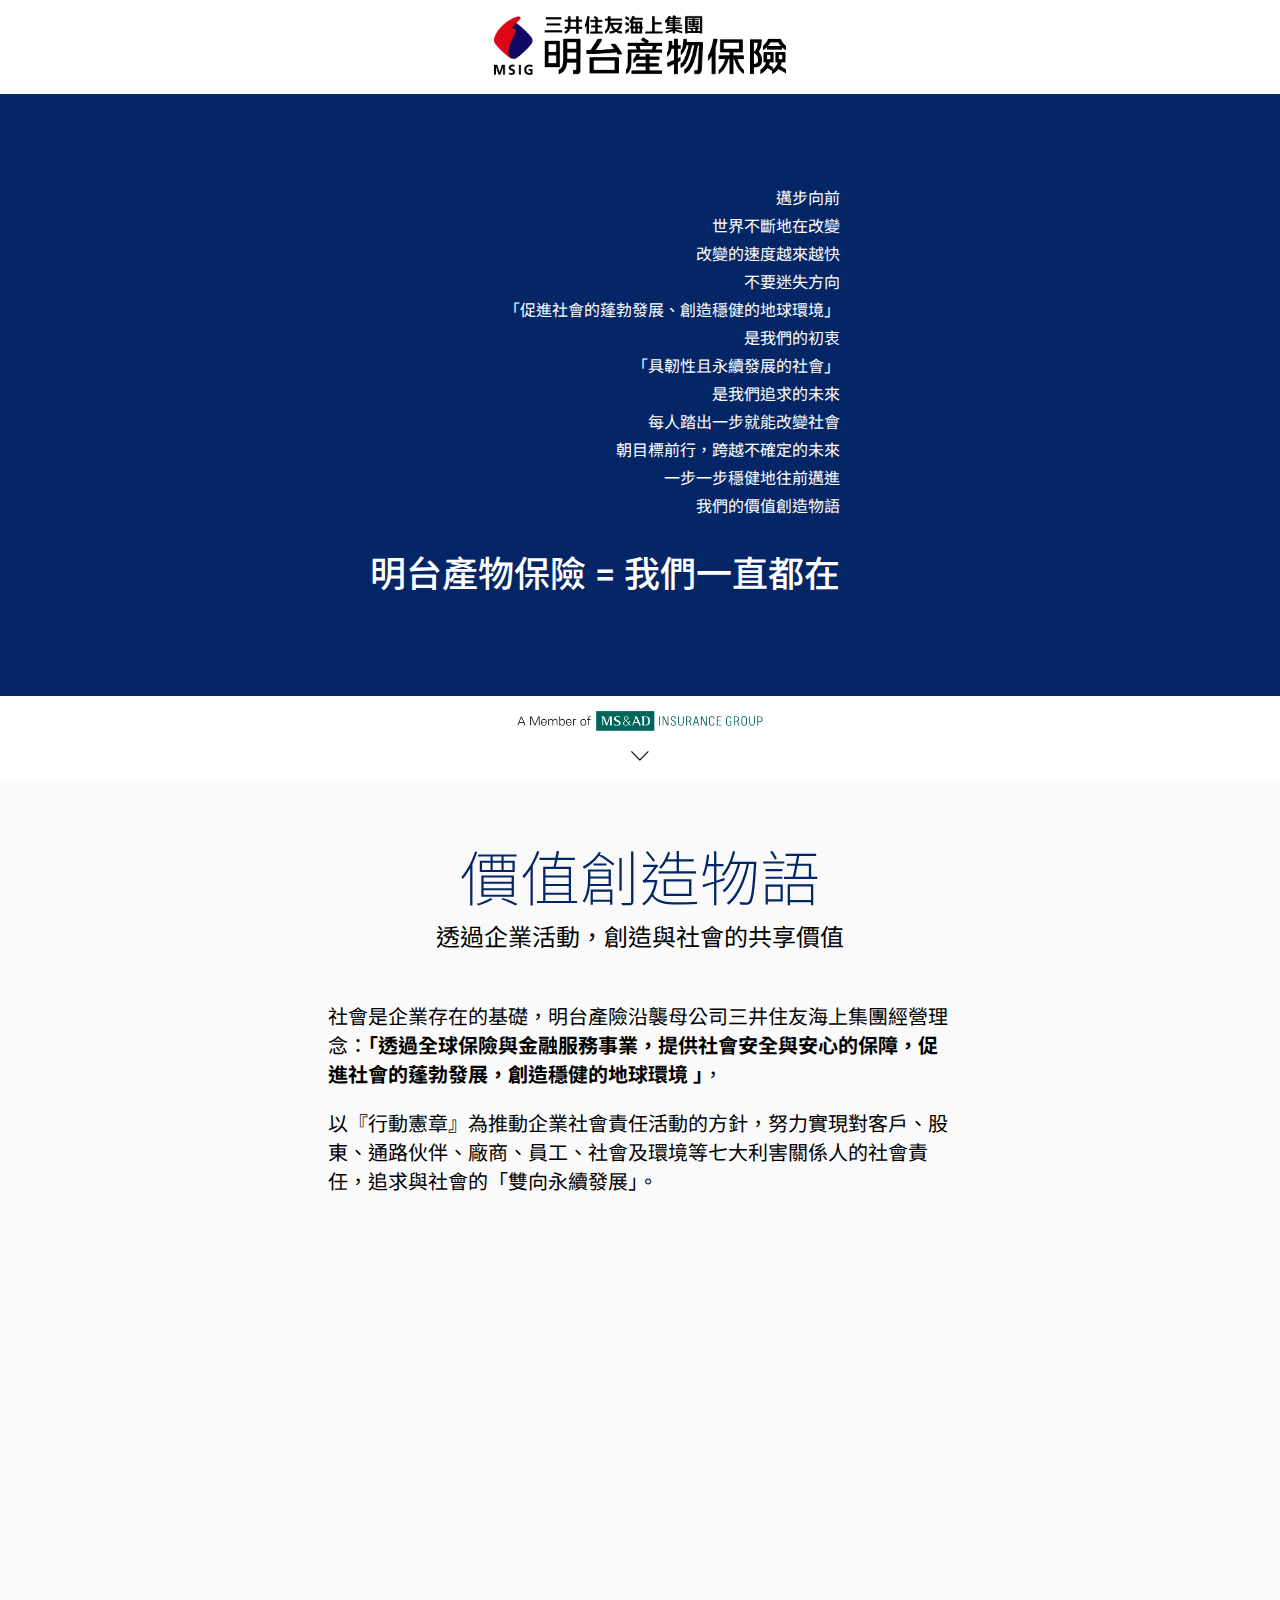
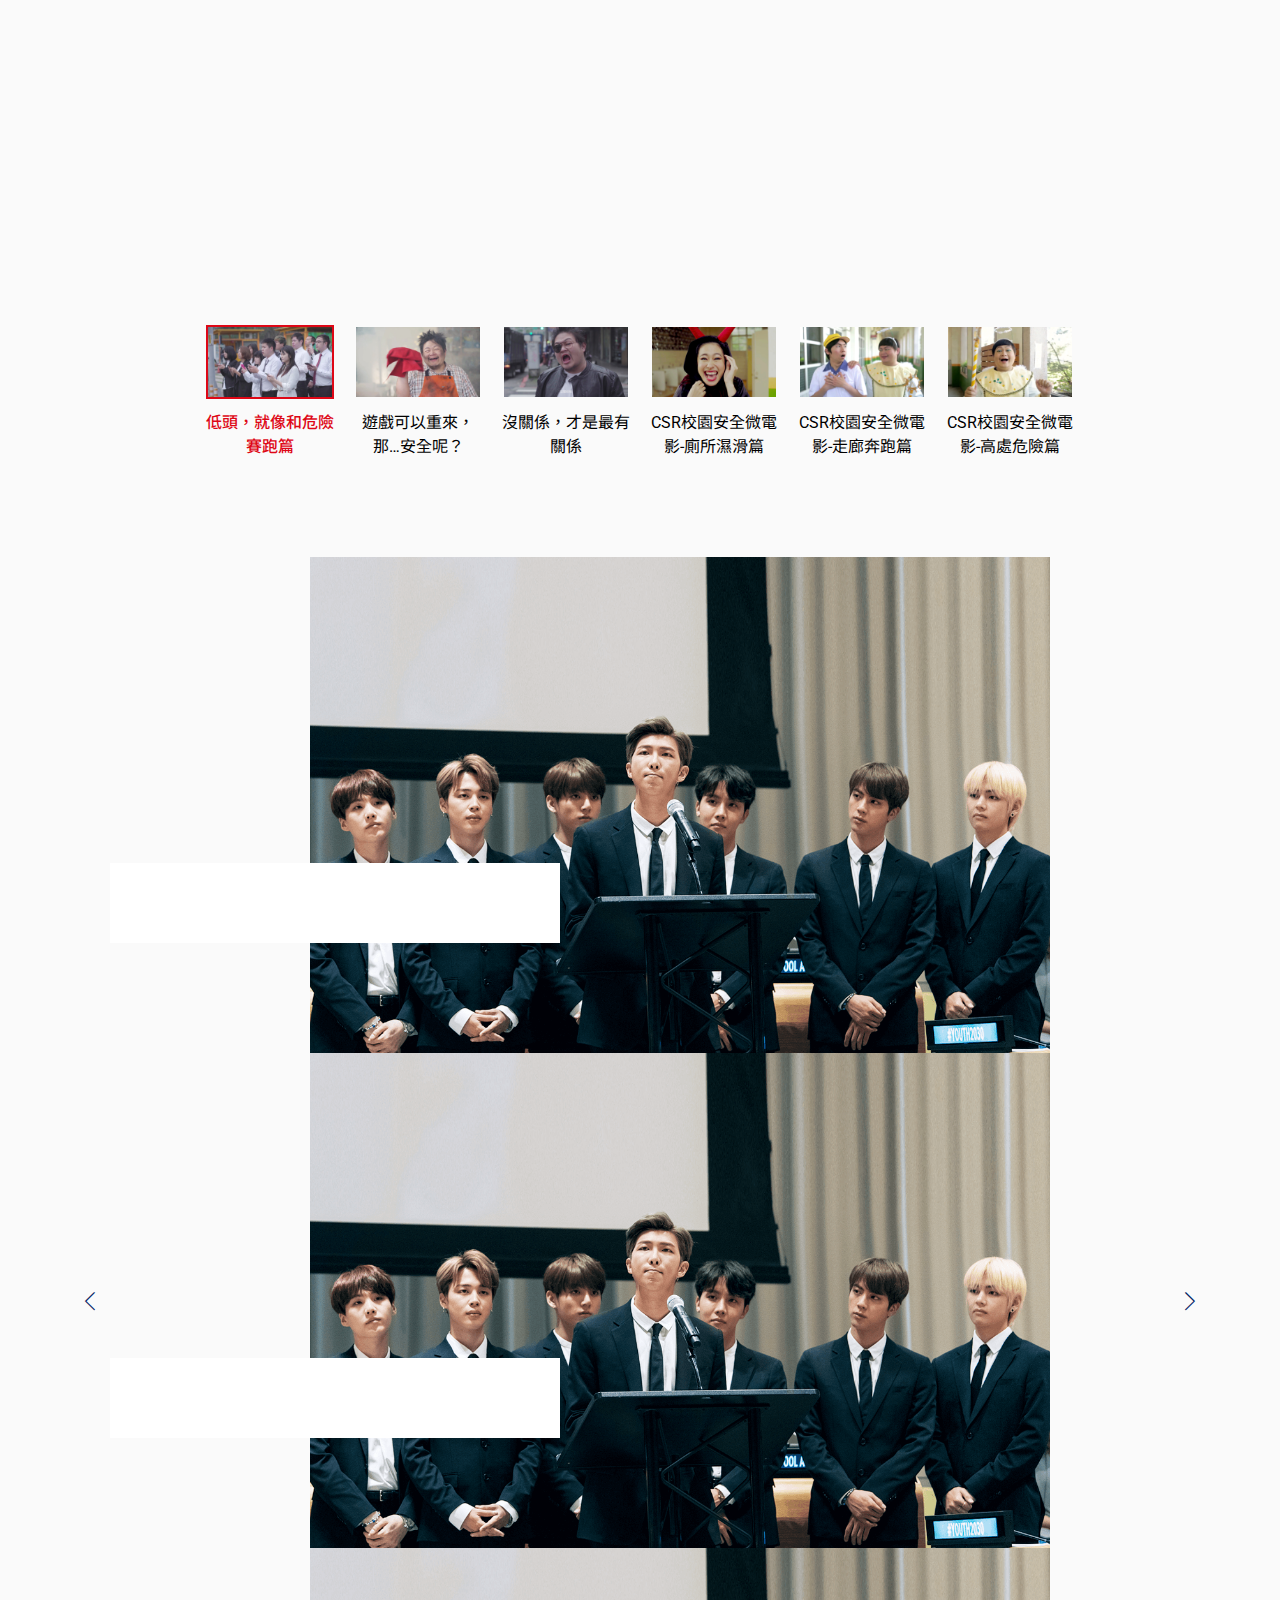
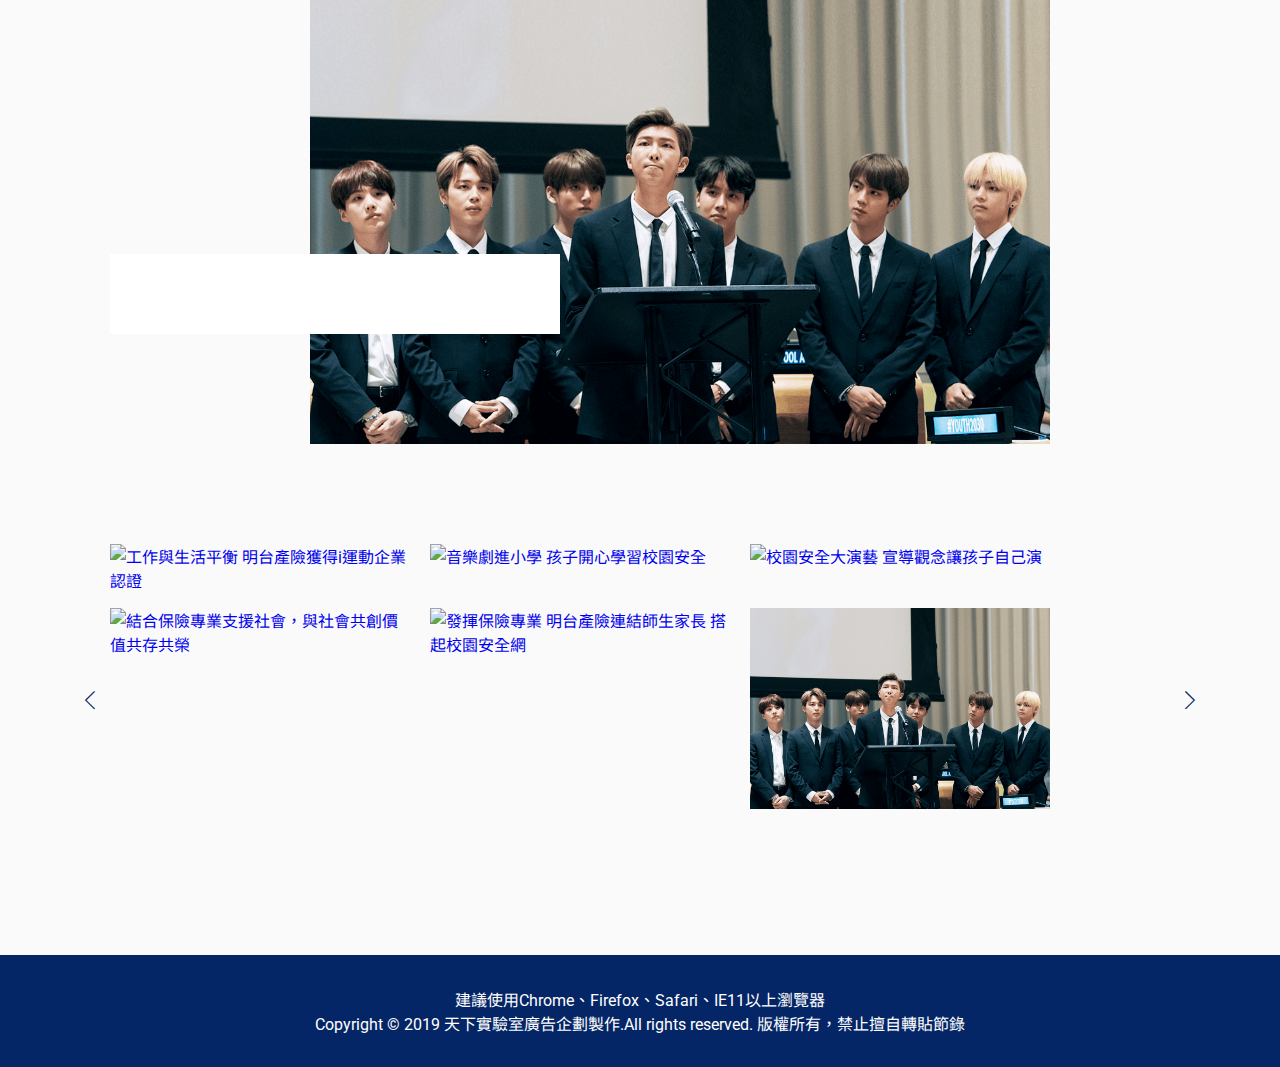
==== index.html @ 1e2a7a76 "new__website" ====
<!DOCTYPE html>
<html lang="zh-tw">
<head>
	<meta charset="UTF-8">
    <meta http-equiv="X-UA-Compatible" content="IE=edge">
	<meta name="viewport" content="width=device-width, minimum-scale=1.0, maximum-scale=1.0, user-scalable=no" />


	<title>明台產物保險=我們一直都在</title>
	<meta name="keywords" content="明台產險,永續發展,企業社會責任,CSR">
	<meta name="description" content="透過全球保險與金融服務事業，提供社會安全與安心的保障，促進社會的蓬勃發展，創造穩健的地球環境。">
	<link rel="shortcut icon" href="https://csr.cw.com.tw/assets/images/favicon.ico?id=4f532db8384ac31caa3d" type="image/x-icon" />
	<meta name="google-site-verification" content="syaeHx9C8BQwUlqMH94p4MRkYRkVekLSgdxxCxdyaok"/>
	<meta property="og:title" content="明台產物保險=我們一直都在">
	<meta property="og:type" content="website"/>
	<meta property="og:url" content="https://topic.cw.com.tw/csr_partners/msig/"/>
	<meta property="og:image" content="https://topic.cw.com.tw/csr_partners/msig/assets/images/fbimg.jpg" />
	<meta property="og:description" content="透過全球保險與金融服務事業，提供社會安全與安心的保障，促進社會的蓬勃發展，創造穩健的地球環境。">
	<meta property="og:image:width" content="1200">
	<meta property="og:image:height" content="628">
	<meta property="og:site_name" content="天下雜誌"/>
	<meta property="og:locale" content="zh_TW">
	<meta name="google-site-verification" content="syaeHx9C8BQwUlqMH94p4MRkYRkVekLSgdxxCxdyaok" />
	<meta name="apple-itunes-app" content="app-id=756182893"/>
    <!-- FB -->
    <meta property="fb:admins" content="597428623" />
    <meta property="fb:app_id" content="394823307282039">
    <meta property="fb:pages" content="127628276929">
    <meta property="fb:pages" content="170417986326226">
    <meta property="fb:pages" content="384310728422742">
    <meta property="fb:pages" content="145768528923435">
    <meta property="fb:pages" content="1651945698439380">
    <meta property="fb:pages" content="493525064166133">
    <meta property="fb:pages" content="167548813932">
    <meta property="fb:pages" content="1842731786010943">
    <meta property="fb:pages" content="1751961571765479">
    <meta name="alexaVerifyID" content="vYzPYY_Q0SVO5PTE4WIm1lW7f2g"/>
	<!-- <script src="https://www.youtube.com/player_api"></script> -->

    <!-- css -->
	<link rel="stylesheet" type="text/css" href="assets/css/animate.css">
	<link rel="stylesheet" type="text/css" href="assets/css/msig.css">
</head>

<body>
	<nav>
		<div class="container text-center">
			<img src="assets/img/msig_logo@3x.png" alt="">
		</div>
	</nav>
	<header>
		<div class="animation__block">
			<div class="container">
				<div class="header__left">
					<img src="assets/img/foot.png" alt="">
					<div class="ripple__group">
						<span class="ripple ripple--scale1"></span>
						<span class="ripple ripple--scale2"></span>
						<span class="ripple ripple--scale3"></span>
					</div>
				</div>
				<div class="header__right">
					<p>
						<span class="wow fadeIn" data-wow-duration="1s" data-wow-delay="0s">邁步向前</span>
						<span class="wow fadeIn" data-wow-duration="1s" data-wow-delay="0.75s">世界不斷地在改變</span>
						<span class="wow fadeIn" data-wow-duration="1s" data-wow-delay="1.5s">改變的速度越來越快</span>
						<span class="wow fadeIn" data-wow-duration="1s" data-wow-delay="2.25s">不要迷失方向</span>
						<span class="wow fadeIn" data-wow-duration="1s" data-wow-delay="3s">「促進社會的蓬勃發展、創造穩健的地球環境」</span>
						<span class="wow fadeIn" data-wow-duration="1s" data-wow-delay="3.75s">是我們的初衷</span>
						<span class="wow fadeIn" data-wow-duration="1s" data-wow-delay="4.5s">「具韌性且永續發展的社會」</span>
						<span class="wow fadeIn" data-wow-duration="1s" data-wow-delay="5.25s">是我們追求的未來</span>
						<span class="wow fadeIn" data-wow-duration="1s" data-wow-delay="6s">每人踏出一步就能改變社會</span>
						<span class="wow fadeIn" data-wow-duration="1s" data-wow-delay="6.75s">朝目標前行，跨越不確定的未來</span>
						<span class="wow fadeIn" data-wow-duration="1s" data-wow-delay="7.25s">一步一步穩健地往前邁進</span>
						<span class="wow fadeIn" data-wow-duration="1s" data-wow-delay="8s">我們的價值創造物語</span>
					</p>
					<h1 class="wow fadeIn" data-wow-duration="2s" data-wow-delay="8.5s">
						明台產物保險 = 我們一直都在
					</h1>
				</div>
			</div>
		</div>
		<div class="eng__block">
			<div class="container">
				<img src="assets/img/eng.png" alt="">
			</div>
			<div class="container">
				<i class="icon icon-down"></i>
			</div>
		</div>
	</header>
	<main>
		<section id="essay" class="container essay__group essay__group">
			<div class="essay__group__text">
				<div class="h2 text-center">價值創造物語</div>
				<div class="h3 text-center">透過企業活動，創造與社會的共享價值</div>
				<p>
					社會是企業存在的基礎，明台產險沿襲母公司三井住友海上集團經營理念：<strong>「透過全球保險與金融服務事業，提供社會安全與安心的保障，促進社會的蓬勃發展，創造穩健的地球環境 」</strong>，
				</p>
				<p>
					以『行動憲章』為推動企業社會責任活動的方針，努力實現對客戶、股東、通路伙伴、廠商、員工、社會及環境等七大利害關係人的社會責任，追求與社會的「雙向永續發展」。
				</p>
			</div>
		</section>
		<section id="video" class="container video__group">
			<div class="video__player">
				<div class="embed-video embed-video-16by9">
					<iframe id="ytplayer" src="https://www.youtube.com/embed/wwY4f00nFrY?rel=0&showinfo=0" frameborder="0" allow="accelerometer; autoplay; encrypted-media; gyroscope; picture-in-picture" allowfullscreen></iframe>
				</div>
			</div>
			<div class="video__tab__wrap">
				<ul class="video__tab list-reset">
					<li class="active" data-yt="wwY4f00nFrY">
						<img src="assets/img/wwY4f00nFrY.jpg" alt="">
						<div class="h4">低頭，就像和危險賽跑篇</div>
					</li>
					<li class="" data-yt="cUwItSNRLTg">
						<img src="assets/img/cUwItSNRLTg.jpg" alt="">
						<div class="h4">遊戲可以重來，那…安全呢？</div>
					</li>
					<li data-yt="C7rybnnJewQ">
						<img src="assets/img/C7rybnnJewQ.jpg" alt="">
						<div class="h4">沒關係，才是最有關係</div>
					</li>
					<li data-yt="JqRSv4F3XLE">
						<img src="assets/img/JqRSv4F3XLE.jpg" alt="">
						<div class="h4">CSR校園安全微電影-廁所濕滑篇</div>
					</li>
					<li data-yt="-HoZEKbekBc">
						<img src="assets/img/_HoZEKbekBc.jpg" alt="">
						<div class="h4">CSR校園安全微電影-走廊奔跑篇</div>
					</li>
					<li data-yt="BSq5IgEj9bE">
						<img src="assets/img/BSq5IgEj9bE.jpg" alt="">
						<div class="h4">CSR校園安全微電影-高處危險篇</div>
					</li>
				</ul>
			</div>
		</section>
		<section id="signature" class="container slideshow__group">
			<div class="slideshow slideshow--autoplay slideshow--1col">
				<div class="slider__navi slider__navi--prev">
					<a class="icon-btn icon-btn-center navi-btn">
						<i class="icon icon--white icon-left"></i>
					</a>
				</div>
				<div class="slider__navi slider__navi--next">
					<a class="icon-btn icon-btn-center navi-btn">
						<i class="icon icon--white icon-right"></i>
					</a>
				</div>
				<div class="slider">
					<div class="slider__wrap">
						<div class="slider__item slider__item--fullscreen">
							<a href="#!" target="_blank"><img class="slider__item__img" src="assets/img/main.png" alt=""></a>
							<div class="slider__item__body">
								<a href="#!" class="h3" target="_blank" data-title="【天下企業公民獎評審解析】別說不是製造業就不能做環保"></a>
								<p data-title="同業間的比較最直接。例如對手的減量目標年年挑戰自我，一路從2%、3%，4%，若你還維持年減1%或2%，或至今未定出減量目標，得分自然會有差異。"></p>
								<!-- 一二三四五六七八九〇一二三四五六七八九〇一二三四五六七八九〇一二三四五六七八九〇一二三四五六七八九〇一二三四五六七八九〇一二三四五六七八九〇一二三四五六七八九〇 -->
							</div>
						</div>
						<div class="slider__item slider__item--fullscreen">
							<a href="#!" target="_blank"><img class="slider__item__img" src="assets/img/main-2.png" alt=""></a>
							<div class="slider__item__body">
								<a href="#!" class="h3" target="_blank" data-title="工作與生活平衡 明台產險獲得i運動企業認證"></a>
								<p data-title="11月10日，晚秋清晨，天色還暗，明台產險總經理與一群愛好路跑的同事，從臺北驅車奔往桃園石門水庫參加MSIG台灣動感亞洲50越野路跑活動，前一個周末，他們才在臺中響應了岱宇臺中國際馬拉松。這兩場皆是稍具挑戰性的賽事，參加者中不乏初試啼聲者，雖然累喘吁吁，然完賽的那一刻，初試者無不興奮地喊著成功完成了一項自我挑戰！"></p>
							</div>
						</div>
						<div class="slider__item slider__item--fullscreen">
							<a href="#!" target="_blank"><img class="slider__item__img" src="assets/img/main-3.png" alt=""></a>
							<div class="slider__item__body">
								<a href="#!" class="h3" target="_blank" data-title="工作與生活平衡 明台產險獲得i運動企業認證"></a>
								<p data-title="11月10日，晚秋清晨，天色還暗，明台產險總經理與一群愛好路跑的同事，從臺北驅車奔往桃園石門水庫參加MSIG台灣動感亞洲50越野路跑活動，前一個周末，他們才在臺中響應了岱宇臺中國際馬拉松。這兩場皆是稍具挑戰性的賽事，參加者中不乏初試啼聲者，雖然累喘吁吁，然完賽的那一刻，初試者無不興奮地喊著成功完成了一項自我挑戰！"></p>
							</div>
						</div>
						<div class="slider__item slider__item--fullscreen">
							<a href="#!" target="_blank"><img class="slider__item__img" src="assets/img/main.png" alt=""></a>
							<div class="slider__item__body">
								<a href="#!" class="h3" target="_blank" data-title="【天下企業公民獎評審解析】別說不是製造業就不能做環保"></a>
								<p data-title="11月10日，晚秋清晨，天色還暗，明台產險總經理與一群愛好路跑的同事，從臺北驅車奔往桃園石門水庫參加MSIG台灣動感亞洲50越野路跑活動，前一個周末，他們才在臺中響應了岱宇臺中國際馬拉松。這兩場皆是稍具挑戰性的賽事，參加者中不乏初試啼聲者，雖然累喘吁吁，然完賽的那一刻，初試者無不興奮地喊著成功完成了一項自我挑戰！"></p>
							</div>
						</div>
						<div class="slider__item slider__item--fullscreen">
							<a href="#!" target="_blank"><img class="slider__item__img" src="assets/img/main-2.png" alt=""></a>
							<div class="slider__item__body">
								<a href="#!" class="h3" target="_blank" data-title="工作與生活平衡 明台產險獲得i運動企業認證"></a>
								<p data-title="11月10日，晚秋清晨，天色還暗，明台產險總經理與一群愛好路跑的同事，從臺北驅車奔往桃園石門水庫參加MSIG台灣動感亞洲50越野路跑活動，前一個周末，他們才在臺中響應了岱宇臺中國際馬拉松。這兩場皆是稍具挑戰性的賽事，參加者中不乏初試啼聲者，雖然累喘吁吁，然完賽的那一刻，初試者無不興奮地喊著成功完成了一項自我挑戰！"></p>
							</div>
						</div>
						<div class="slider__item slider__item--fullscreen">
							<a href="#!" target="_blank"><img class="slider__item__img" src="assets/img/main-3.png" alt=""></a>
							<div class="slider__item__body">
								<a href="#!" class="h3" target="_blank" data-title="工作與生活平衡 明台產險獲得i運動企業認證"></a>
								<p data-title="11月10日，晚秋清晨，天色還暗，明台產險總經理與一群愛好路跑的同事，從臺北驅車奔往桃園石門水庫參加MSIG台灣動感亞洲50越野路跑活動，前一個周末，他們才在臺中響應了岱宇臺中國際馬拉松。這兩場皆是稍具挑戰性的賽事，參加者中不乏初試啼聲者，雖然累喘吁吁，然完賽的那一刻，初試者無不興奮地喊著成功完成了一項自我挑戰！"></p>
							</div>
						</div>
						<div class="slider__item slider__item--fullscreen">
							<a href="#!" target="_blank"><img class="slider__item__img" src="assets/img/main.png" alt=""></a>
							<div class="slider__item__body">
								<a href="#!" class="h3" target="_blank" data-title="【天下企業公民獎評審解析】別說不是製造業就不能做環保"></a>
								<p data-title="11月10日，晚秋清晨，天色還暗，明台產險總經理與一群愛好路跑的同事，從臺北驅車奔往桃園石門水庫參加MSIG台灣動感亞洲50越野路跑活動，前一個周末，他們才在臺中響應了岱宇臺中國際馬拉松。這兩場皆是稍具挑戰性的賽事，參加者中不乏初試啼聲者，雖然累喘吁吁，然完賽的那一刻，初試者無不興奮地喊著成功完成了一項自我挑戰！"></p>
							</div>
						</div>
						<div class="slider__item slider__item--fullscreen">
							<a href="#!" target="_blank"><img class="slider__item__img" src="assets/img/main-2.png" alt=""></a>
							<div class="slider__item__body">
								<a href="#!" class="h3" target="_blank" data-title="工作與生活平衡 明台產險獲得i運動企業認證"></a>
								<p data-title="11月10日，晚秋清晨，天色還暗，明台產險總經理與一群愛好路跑的同事，從臺北驅車奔往桃園石門水庫參加MSIG台灣動感亞洲50越野路跑活動，前一個周末，他們才在臺中響應了岱宇臺中國際馬拉松。這兩場皆是稍具挑戰性的賽事，參加者中不乏初試啼聲者，雖然累喘吁吁，然完賽的那一刻，初試者無不興奮地喊著成功完成了一項自我挑戰！"></p>
							</div>
						</div>
					</div>
				</div>
				<ul class="slider__dot slider__dot--v1 list-reset"></ul>
			</div>
		</section>
		<section id="article" class="container slideshow__group">
			<div class="slideshow slideshow--3col slideshow--desktop">
				<div class="slider__navi slider__navi--prev">
					<a class="icon-btn icon-btn-center navi-btn">
						<i class="icon icon--white icon-left"></i>
					</a>
				</div>
				<div class="slider__navi slider__navi--next">
					<a class="icon-btn icon-btn-center navi-btn">
						<i class="icon icon--white icon-right"></i>
					</a>
				</div>
				<div class="slider">
					<div class="slider__wrap">
						<div class="slider__item slider__item--slice">
							<div>
								<a href="https://csr.cw.com.tw/article/40730" target="_blank"><img class="slider__item__img" src="https://storage.googleapis.com/csr-cms-cwg-tw/article/201812/article-5c2431c486c0e.jpg" alt="工作與生活平衡 明台產險獲得i運動企業認證"></a>
								<div class="slider__item__body">
									<a href="https://csr.cw.com.tw/article/40730" class="h3" target="_blank" data-title="工作與生活平衡 明台產險獲得i運動企業認證"></a>
									<p data-title="明台產險總經理與一群愛好路跑的同事，從臺北驅車奔往桃園石門水庫參加MSIG台灣動感亞洲50越野路跑活動，前一個周末，他們才在臺中響應了岱宇臺中國際馬拉松"></p>
								</div>
							</div>
							<div>
								<a href="https://csr.cw.com.tw/article/40671" target="_blank"><img class="slider__item__img" src="https://storage.googleapis.com/dev-csr-cms-cwg-tw/article/201811/article-5bf2759b287c7.jpg" alt="音樂劇進小學 孩子開心學習校園安全"></a>
								<div class="slider__item__body">
									<a href="https://csr.cw.com.tw/article/40671" class="h3" target="_blank" data-title="音樂劇進小學 孩子開心學習校園安全"></a>
									<p data-title="時序進入秋季，國小校園的孩子依舊跑跳玩耍，意外不時發生！一群國小學生有機會觀賞校園安全音樂劇「外星寶寶歷險記」與「惡魔搗蛋日記」，懂得"></p>
								</div>
							</div>
							<div>
								<a href="https://csr.cw.com.tw/article/40564" target="_blank"><img class="slider__item__img" src="https://storage.googleapis.com/dev-cw-com-tw/article/201809/article-5ba364f560ff4.jpg" alt="校園安全大演藝 宣導觀念讓孩子自己演"></a>
								<div class="slider__item__body">
									<a href="https://csr.cw.com.tw/article/40564" class="h3" target="_blank" data-title="校園安全大演藝 宣導觀念讓孩子自己演"></a>
									<p data-title="襖熱的夏日午後，一群一到六年級的小朋友正在台上隨著輕快激昂的旋律唱跳演出，稚嫩而認真的歌聲一如門外的午後雷陣雨，清爽地洗去空氣裡的炙熱"></p>
								</div>
							</div>
						</div>
						<div class="slider__item slider__item--slice">
							<div>
								<a href="https://csr.cw.com.tw/article/40563" target="_blank"><img class="slider__item__img" src="https://storage.googleapis.com/dev-cw-com-tw/article/201809/article-5ba4936e0e020.jpg" alt="結合保險專業支援社會，與社會共創價值共存共榮"></a>
								<div class="slider__item__body">
									<a href="https://csr.cw.com.tw/article/40563" class="h3" target="_blank" data-title="結合保險專業支援社會，與社會共創價值共存共榮"></a>
									<p data-title="明台產險承襲母公司日本三井住友海上集團振興體育為社會帶來活力的理念，關注且支援體育活動，亦致力運用保險專業，為體育運動人員提供安全保障。"></p>
								</div>
							</div>
							<div>
								<a href="https://csr.cw.com.tw/article/40428" target="_blank"><img class="slider__item__img" src="https://storage.googleapis.com/dev-cw-com-tw/article/201806/article-5b23636ca1174.jpg" alt="發揮保險專業 明台產險連結師生家長 搭起校園安全網"></a>
								<div class="slider__item__body">
									<a href="https://csr.cw.com.tw/article/40428" class="h3" target="_blank" data-title="發揮保險專業 明台產險連結師生家長 搭起校園安全網"></a>
									<p data-title="學校是孩子們學習‧玩耍‧成長的地方，但是，校園其實隱藏危機，沒有想像中安全。為了在孩子的心中建立安全意識，讓他們知曉如何保護自己與同學，三井住友海上集團明台產物保險推出一系列校園安全宣導活動(音樂劇、桌遊、夏令營等)，在全國國小校園持續發酵，讓孩子在輕鬆歡樂的情境下，真正了解校園安全的小撇步！"></p>
								</div>
							</div>
							<div>
								<a href="https://csr.cw.com.tw/article/40628" target="_blank"><img class="slider__item__img" src="assets/img/main.png" alt="掌握需求 以專業追求與社會共好"></a>
								<div class="slider__item__body">
									<a href="https://csr.cw.com.tw/article/40628" class="h3" target="_blank" data-title="掌握需求 以專業追求與社會共好"></a>
									<p data-title="三井住友海上集團明台產物保險關切並掌握社會需求，積極運用保險本業為社會提供安心保障。「家禽禽流感保險」即是其中一例，於行政院農業委員會所舉辦第12屆農金獎獲得「農業保險卓越貢獻獎」表揚。"></p>
								</div>
							</div>
						</div>
					</div>
				</div>
				<ul class="slider__dot slider__dot--v2 list-reset"></ul>
			</div>
			<div class="slideshow slideshow--3col slideshow--mobile">
				<div class="slider__navi slider__navi--prev">
					<a class="icon-btn icon-btn-center navi-btn">
						<i class="icon icon--white icon-left"></i>
					</a>
				</div>
				<div class="slider__navi slider__navi--next">
					<a class="icon-btn icon-btn-center navi-btn">
						<i class="icon icon--white icon-right"></i>
					</a>
				</div>
				<div class="slider">
					<div class="slider__wrap">
						<div class="slider__item slider__item--slice">
							<a href="https://csr.cw.com.tw/article/40730" target="_blank"><img class="slider__item__img" src="https://storage.googleapis.com/csr-cms-cwg-tw/article/201812/article-5c2431c486c0e.jpg" alt="工作與生活平衡 明台產險獲得i運動企業認證"></a>
							<div class="slider__item__body">
								<a href="https://csr.cw.com.tw/article/40730" class="h3" target="_blank" data-title="工作與生活平衡 明台產險獲得i運動企業認證"></a>
								<p data-title="明台產險總經理與一群愛好路跑的同事，從臺北驅車奔往桃園石門水庫參加MSIG台灣動感亞洲50越野路跑活動，前一個周末，他們才在臺中響應了岱宇臺中國際馬拉松"></p>
							</div>
						</div>
						<div class="slider__item slider__item--slice">
							<a href="https://csr.cw.com.tw/article/40671" target="_blank"><img class="slider__item__img" src="https://storage.googleapis.com/dev-csr-cms-cwg-tw/article/201811/article-5bf2759b287c7.jpg" alt="音樂劇進小學 孩子開心學習校園安全"></a>
							<div class="slider__item__body">
								<a href="https://csr.cw.com.tw/article/40671" class="h3" target="_blank" data-title="音樂劇進小學 孩子開心學習校園安全"></a>
								<p data-title="時序進入秋季，國小校園的孩子依舊跑跳玩耍，意外不時發生！一群國小學生有機會觀賞校園安全音樂劇「外星寶寶歷險記」與「惡魔搗蛋日記」，懂得"></p>
							</div>
						</div>
						<div class="slider__item slider__item--slice">
							<a href="https://csr.cw.com.tw/article/40564" target="_blank"><img class="slider__item__img" src="https://storage.googleapis.com/dev-cw-com-tw/article/201809/article-5ba364f560ff4.jpg" alt="校園安全大演藝 宣導觀念讓孩子自己演"></a>
							<div class="slider__item__body">
								<a href="https://csr.cw.com.tw/article/40564" class="h3" target="_blank" data-title="校園安全大演藝 宣導觀念讓孩子自己演"></a>
								<p data-title="襖熱的夏日午後，一群一到六年級的小朋友正在台上隨著輕快激昂的旋律唱跳演出，稚嫩而認真的歌聲一如門外的午後雷陣雨，清爽地洗去空氣裡的炙熱"></p>
							</div>
						</div>
						<div class="slider__item slider__item--slice">
							<a href="https://csr.cw.com.tw/article/40563" target="_blank"><img class="slider__item__img" src="https://storage.googleapis.com/dev-cw-com-tw/article/201809/article-5ba4936e0e020.jpg" alt="結合保險專業支援社會，與社會共創價值共存共榮"></a>
							<div class="slider__item__body">
								<a href="https://csr.cw.com.tw/article/40563" class="h3" target="_blank" data-title="結合保險專業支援社會，與社會共創價值共存共榮"></a>
								<p data-title="明台產險承襲母公司日本三井住友海上集團振興體育為社會帶來活力的理念，關注且支援體育活動，亦致力運用保險專業，為體育運動人員提供安全保障。"></p>
							</div>
						</div>
						<div class="slider__item slider__item--slice">
							<a href="https://csr.cw.com.tw/article/40428" target="_blank"><img class="slider__item__img" src="https://storage.googleapis.com/dev-cw-com-tw/article/201806/article-5b23636ca1174.jpg" alt="發揮保險專業 明台產險連結師生家長 搭起校園安全網"></a>
							<div class="slider__item__body">
								<a href="https://csr.cw.com.tw/article/40428" class="h3" target="_blank" data-title="發揮保險專業 明台產險連結師生家長 搭起校園安全網"></a>
								<p data-title="學校是孩子們學習‧玩耍‧成長的地方，但是，校園其實隱藏危機，沒有想像中安全。為了在孩子的心中建立安全意識，讓他們知曉如何保護自己與同學，三井住友海上集團明台產物保險推出一系列校園安全宣導活動(音樂劇、桌遊、夏令營等)，在全國國小校園持續發酵，讓孩子在輕鬆歡樂的情境下，真正了解校園安全的小撇步！"></p>
							</div>
						</div>
						<div class="slider__item slider__item--slice">
							<a href="https://csr.cw.com.tw/article/40628" target="_blank"><img class="slider__item__img" src="assets/img/main.png" alt="掌握需求 以專業追求與社會共好"></a>
							<div class="slider__item__body">
								<a href="https://csr.cw.com.tw/article/40628" class="h3" target="_blank" data-title="掌握需求 以專業追求與社會共好"></a>
								<p data-title="三井住友海上集團明台產物保險關切並掌握社會需求，積極運用保險本業為社會提供安心保障。「家禽禽流感保險」即是其中一例，於行政院農業委員會所舉辦第12屆農金獎獲得「農業保險卓越貢獻獎」表揚。"></p>
							</div>
						</div>
					</div>
				</div>
				<ul class="slider__dot slider__dot--v2 list-reset"></ul>
			</div>
		</section>
	</main>
	<footer>
		<div class="container text-center">
			<p class="mtb0 desktop">
				<span>建議使用Chrome、Firefox、Safari、IE11以上瀏覽器</span>
			</p>
			<p class="mtb0">
				<span>Copyright © 2019 天下實驗室廣告企劃製作.</span><span>All rights reserved. 版權所有，禁止擅自轉貼節錄</span>
			</p>
		</div>
	</footer>
	<script src="https://www.cw.com.tw/assets_new/js/jquery1.10.2.js"></script>
	<script src="https://www.cw.com.tw/assets_new/js/swiper.min.js"></script>
	<script src="assets/js/wow.min.js"></script>
	<script src="assets/js/msig.js"></script>
</body>

</html>
---- assets/css/msig.css ----
/*! normalize.css v3.0.0 | HTML5 Display Definitions | MIT License | git.io/normalize */
@import url("https://fonts.googleapis.com/css?family=Noto+Sans+TC:100,300,400,500,700");
@import url("https://fonts.googleapis.com/css?family=Roboto:100,300,400,500,700");
article,
aside,
details,
figcaption,
figure,
footer,
header,
hgroup,
main,
nav,
section,
summary {
  display: block;
}

audio,
canvas,
progress,
video {
  display: inline-block;
  vertical-align: baseline;
}

audio:not([controls]) {
  display: none;
  height: 0;
}

[hidden],
template {
  display: none;
}

/*! normalize.css v3.0.0 | Base | MIT License | git.io/normalize */
html {
  font-family: sans-serif;
  -webkit-text-size-adjust: 100%;
  -ms-text-size-adjust: 100%;
}

body {
  margin: 0;
}

/*! normalize.css v3.0.0 | Links | MIT License | git.io/normalize */
a {
  background: transparent;
}

a:active,
a:hover {
  outline: 0;
}

/*! normalize.css v3.0.0 | Embedded Content | MIT License | git.io/normalize */
img {
  border: 0;
}

svg:not(:root) {
  overflow: hidden;
}

/*! normalize.css v3.0.0 | Figures | MIT License | git.io/normalize */
figure {
  margin: 1em 40px;
}

hr {
  -moz-box-sizing: content-box;
  box-sizing: content-box;
  height: 0;
}

pre {
  overflow: auto;
}

code,
kbd,
pre,
samp {
  font-family: monospace, monospace;
  font-size: 1em;
}

/*! normalize.css v3.0.0 | Forms | MIT License | git.io/normalize */
button,
input,
optgroup,
select,
textarea {
  color: inherit;
  font: inherit;
  margin: 0;
}

button {
  overflow: visible;
}

button,
select {
  text-transform: none;
}

button,
html input[type="button"],
input[type="reset"],
input[type="submit"] {
  -webkit-appearance: button;
  cursor: pointer;
}

button[disabled],
html input[disabled] {
  cursor: default;
}

button::-moz-focus-inner,
input::-moz-focus-inner {
  border: 0;
  padding: 0;
}

input {
  line-height: normal;
}

input[type="checkbox"],
input[type="radio"] {
  box-sizing: border-box;
  padding: 0;
}

input[type="number"]::-webkit-inner-spin-button,
input[type="number"]::-webkit-outer-spin-button {
  height: auto;
}

input[type="search"] {
  -webkit-appearance: textfield;
  -moz-box-sizing: content-box;
  -webkit-box-sizing: content-box;
  box-sizing: content-box;
}

input[type="search"]::-webkit-search-cancel-button,
input[type="search"]::-webkit-search-decoration {
  -webkit-appearance: none;
}

fieldset {
  border: 1px solid #c0c0c0;
  margin: 0 2px;
  padding: 0.35em 0.625em 0.75em;
}

legend {
  border: 0;
  padding: 0;
}

textarea {
  overflow: auto;
}

optgroup {
  font-weight: bold;
}

/*! normalize.css v3.0.0 | Tables | MIT License | git.io/normalize */
table {
  border-collapse: collapse;
  border-spacing: 0;
}

td,
th {
  padding: 0;
}

.ripple__group::before, .ripple::before, .ripple::after, .slideshow .slider__wrap::before, .slideshow .slider__wrap::after {
  content: '';
  display: block;
}

.list-reset {
  list-style: none;
  padding: 0;
  margin: 0;
}

ul, ol {
  padding-left: 1.15em;
}

.mtb0 {
  margin-top: 0;
  margin-bottom: 0;
}

.mt0-mb1 {
  margin-top: 0;
  margin-bottom: 1em !important;
}

.mt0-mb05 {
  margin-top: 0;
  margin-bottom: 0.5em;
}

.mb0 {
  margin-bottom: 0;
}

.mt0 {
  margin-top: 0;
}

.mt40 {
  margin-top: 40px;
}

.justify-between {
  justify-content: space-between;
}

@media (min-width: 768px) {
  .flex-md {
    display: flex;
  }
}
@media (min-width: 1024px) {
  .flex-lg {
    display: flex;
  }
}
@media (min-width: 1280px) {
  .flex-xl {
    display: flex;
  }
}

html {
  font-family: -apple-system, BlinkMacSystemFont, San Francisco, Roboto, Segoe UI, Helvetica Neue, sans-serif;
  -webkit-font-smoothing: antialiased;
  -moz-osx-font-smoothing: grayscale;
  text-size-adjust: 100%;
  text-rendering: optimizeLegibility;
}

button, input, optgroup, select, textarea {
  font-family: inherit;
}

.sr-only {
  position: absolute !important;
  padding: 0 !important;
  margin: 0 !important;
  width: 0 !important;
  height: 0 !important;
  font-size: 0 !important;
}

*, *::before, *::after {
  -moz-box-sizing: border-box;
  -webkit-box-sizing: border-box;
  box-sizing: border-box;
}

body {
  font-family: Roboto, 'Noto Sans TC', sans-serif;
}

a {
  text-decoration: none;
}
@media (min-width: 1024px) {
  a {
    transition: color .2s, background-color .2s;
  }
}

img {
  display: block;
}

.clearfix,
.clearfix::before,
.clearfix::after {
  display: table;
  clear: both;
}

.flex {
  display: -webkit-box;
  display: -ms-flexbox;
  display: flex;
  -ms-flex-wrap: wrap;
  flex-wrap: wrap;
}

@font-face {
  font-family: 'icomoon';
  src: url("../fonts/icomoon.eot?6ln93m");
  src: url("../fonts/icomoon.eot?6ln93m#iefix") format("embedded-opentype"), url("../fonts/icomoon.ttf?6ln93m") format("truetype"), url("../fonts/icomoon.woff?6ln93m") format("woff"), url("../fonts/icomoon.svg?6ln93m#icomoon") format("svg");
  font-weight: normal;
  font-style: normal;
}
i.icon {
  font-family: 'icomoon';
  speak: none;
  font-style: normal;
  font-weight: normal;
  font-variant: normal;
  text-transform: none;
  line-height: 1;
  -webkit-font-smoothing: antialiased;
  -moz-osx-font-smoothing: grayscale;
}

body.chrome i.icon:before {
  position: relative;
  top: 0.125em;
}

.icon-minus:before {
  content: "\e936";
}

.icon-plus:before {
  content: "\e937";
}

.icon-images:before {
  content: "\e900";
}

.icon-button:before {
  content: "\e901";
}

.icon-color:before {
  content: "\e902";
}

.icon-iconography:before {
  content: "\e903";
}

.icon-textfield:before {
  content: "\e904";
}

.icon-navigation:before {
  content: "\e905";
}

.icon-tabs:before {
  content: "\e906";
}

.icon-tooltips:before {
  content: "\e907";
}

.icon-typography:before {
  content: "\e908";
}

.icon-logo-text:before {
  content: "\e909";
}

.icon-phrase:before {
  content: "\e90a";
}

.icon-eyeoff:before {
  content: "\e90b";
}

.icon-eyeon:before {
  content: "\e90c";
}

.icon-check-circle:before {
  content: "\e90d";
}

.icon-exclamation-circle:before {
  content: "\e90e";
}

.icon-question-circle:before {
  content: "\e90f";
}

.icon-sort:before {
  content: "\e910";
}

.icon-caret-down:before {
  content: "\e911";
}

.icon-caret-up:before {
  content: "\e912";
}

.icon-menu:before {
  content: "\e913";
}

.icon-message:before {
  content: "\e914";
}

.icon-selection:before {
  content: "\e915";
}

.icon-list:before {
  content: "\e916";
}

.icon-search:before {
  content: "\e917";
}

.icon-user-filled:before {
  content: "\e918";
}

.icon-user-outlined:before {
  content: "\e919";
}

.icon-facebook:before {
  content: "\e91a";
}

.icon-instagram:before {
  content: "\e91b";
}

.icon-line:before {
  content: "\e91c";
}

.icon-play:before {
  content: "\e91d";
}

.icon-left:before {
  content: "\e91e";
}

.icon-right:before {
  content: "\e91f";
}

.icon-down:before {
  content: "\e920";
}

.icon-rss:before {
  content: "\e921";
}

.icon-up:before {
  content: "\e922";
}

.icon-bookmark-outlined:before {
  content: "\e923";
}

.icon-share:before {
  content: "\e924";
}

.icon-mail:before {
  content: "\e925";
}

.icon-edit:before {
  content: "\e926";
}

.icon-caret-right:before {
  content: "\e927";
}

.icon-caret-left:before {
  content: "\e928";
}

.icon-check:before {
  content: "\e929";
}

.icon-check-solid:before {
  content: "\e92a";
}

.icon-copy:before {
  content: "\e92b";
}

.icon-quote-left:before {
  content: "\e92c";
}

.icon-quote-right:before {
  content: "\e92d";
}

.icon-cancel:before {
  content: "\e92e";
}

.icon-coin:before {
  content: "\e92f";
}

.icon-fontsize:before {
  content: "\e930";
}

.icon-logo:before {
  content: "\e931";
}

.icon-bookmark-filled:before {
  content: "\e932";
}

.icon-arrow-right:before {
  content: "\e933";
}

.icon-arrow-left:before {
  content: "\e934";
}

.icon-error-solid:before {
  content: "\e935";
}

.icon-btn {
  display: inline-flex;
  padding: 2px 0 0;
  width: 30px;
  height: 40px;
  font-size: 1.125rem;
  align-items: center;
  justify-content: center;
  cursor: pointer;
}
.icon-btn-center {
  justify-content: center;
}
@media (min-width: 768px) {
  .icon-btn {
    width: 40px;
    height: 60px;
  }
}
@media (min-width: 1024px) {
  .icon-btn {
    transition: color .3s, background-color .3s;
  }
}

.navi-btn {
  color: #052666;
}
.navi-btn:hover, .navi-btn.active {
  font-weight: bold;
}

body {
  background-color: #FAFAFA;
}

.text-left {
  text-align: left;
}

.text-center {
  text-align: center;
}

.text-right {
  text-align: right;
}

.embed-video {
  position: relative;
  width: 100%;
  overflow: hidden;
}
.embed-video.embed-video-16by9 {
  padding-top: 56.25%;
}
.embed-video iframe {
  display: block;
  position: absolute;
  top: 0;
  left: 0;
  width: 100%;
  height: 100%;
}

.container {
  width: 100%;
  margin-right: auto;
  margin-left: auto;
  padding-right: 15px;
  padding-left: 15px;
}
@media (min-width: 576px) {
  .container {
    width: 540px;
  }
}
@media (min-width: 768px) {
  .container {
    width: 100%;
  }
}
@media (min-width: 1024px) {
  .container {
    width: 960px;
  }
}
@media (min-width: 1200px) {
  .container {
    width: 1170px;
  }
}

nav {
  padding-top: 15px;
  padding-bottom: 15px;
  background-color: #fff;
}
nav img {
  display: inline-block;
  height: 30px;
}
@media (min-width: 768px) {
  nav img {
    height: 60px;
  }
}

header .animation__block {
  position: relative;
  padding-bottom: 25px;
  background-color: #052666;
  overflow: hidden;
}
@media (min-width: 768px) {
  header .animation__block {
    padding-top: 75px;
    padding-bottom: 75px;
  }
}
header .eng__block {
  padding-top: 15px;
  padding-bottom: 15px;
  background-color: #fff;
}
header .eng__block img {
  display: block;
  margin-left: auto;
  margin-right: auto;
  height: 20px;
}
header .eng__block i.icon {
  margin-top: 15px;
  font-size: 1.25em;
  cursor: pointer;
}
header .container {
  display: flex;
  align-items: center;
  justify-content: center;
}
@media (max-width: 767px) {
  header .container {
    flex-direction: column;
  }
}
header .header__left {
  position: relative;
}
header .header__left img {
  position: relative;
  width: auto;
  height: 450px;
  z-index: 10;
  filter: progid:DXImageTransform.Microsoft.Alpha(Opacity=50);
  opacity: 0.5;
}
@media (max-width: 767px) {
  header .header__left img {
    margin-top: -20%;
    margin-bottom: -40%;
    -moz-animation: foot2 0.75s 0.25s alternate forwards 1;
    -webkit-animation: foot2 0.75s 0.25s alternate forwards 1;
    animation: foot2 0.75s 0.25s alternate forwards 1;
    -moz-transform: rotate(25deg) scale(0.7);
    -ms-transform: rotate(25deg) scale(0.7);
    -webkit-transform: rotate(25deg) scale(0.7);
    transform: rotate(25deg) scale(0.7);
  }
}
@media (min-width: 768px) {
  header .header__left img {
    -moz-animation: foot 0.75s 0.25s alternate forwards 1;
    -webkit-animation: foot 0.75s 0.25s alternate forwards 1;
    animation: foot 0.75s 0.25s alternate forwards 1;
    -moz-transform: scale(3, 3);
    -ms-transform: scale(3, 3);
    -webkit-transform: scale(3, 3);
    transform: scale(3, 3);
  }
}
header .header__right {
  position: relative;
  width: 400px;
  z-index: 10;
  text-align: center;
}
@media (min-width: 768px) {
  header .header__right {
    text-align: right;
  }
}
header .header__right h1 {
  color: #fff;
  font-size: 24px;
  font-weight: 500;
}
@media (min-width: 768px) {
  header .header__right h1 {
    margin-left: -100px;
    font-size: 36px;
  }
}
header .header__right p {
  line-height: 1.75;
}
header .header__right p span {
  display: block;
  color: #fff;
}

.ripple {
  display: block;
  position: absolute;
  top: 50%;
  left: 50%;
  width: 2px;
  height: 2px;
  -moz-transform: translate(-50%, -50%);
  -ms-transform: translate(-50%, -50%);
  -webkit-transform: translate(-50%, -50%);
  transform: translate(-50%, -50%);
  -moz-border-radius: 2px;
  -webkit-border-radius: 2px;
  border-radius: 2px;
  -moz-animation: rip 8s 0.1s 1 ease-out;
  -webkit-animation: rip 8s 0.1s 1 ease-out;
  animation: rip 8s 0.1s 1 ease-out;
}
.ripple__group {
  display: block;
  position: absolute;
  top: 50%;
  left: 50%;
  width: 40px;
  height: 40px;
  -moz-transform: translate(-50%, -50%);
  -ms-transform: translate(-50%, -50%);
  -webkit-transform: translate(-50%, -50%);
  transform: translate(-50%, -50%);
}
.ripple__group::before {
  position: absolute;
  top: 50%;
  left: 50%;
  width: 200px;
  height: 200px;
  *zoom: 1;
  filter: progid:DXImageTransform.Microsoft.gradient(gradientType=1, startColorstr='#FF052666', endColorstr='#00052666');
  background-image: url('[data-uri]');
  background-size: 100%;
  background-image: -moz-radial-gradient(center, ellipse cover, #052666 0%, rgba(5, 38, 102, 0) 100%);
  background-image: -webkit-radial-gradient(center, ellipse cover, #052666 0%, rgba(5, 38, 102, 0) 100%);
  background-image: radial-gradient(ellipse cover at center, #052666 0%, rgba(5, 38, 102, 0) 100%);
  -moz-border-radius: 50%;
  -webkit-border-radius: 50%;
  border-radius: 50%;
  -moz-transform: translate(-50%, -50%);
  -ms-transform: translate(-50%, -50%);
  -webkit-transform: translate(-50%, -50%);
  transform: translate(-50%, -50%);
  z-index: 5;
}
.ripple--scale1 {
  -moz-transform: scale(0.75, 0.75);
  -ms-transform: scale(0.75, 0.75);
  -webkit-transform: scale(0.75, 0.75);
  transform: scale(0.75, 0.75);
  z-index: 3;
}
.ripple--scale2 {
  -moz-transform: scale(1, 1);
  -ms-transform: scale(1, 1);
  -webkit-transform: scale(1, 1);
  transform: scale(1, 1);
  z-index: 2;
}
.ripple--scale3 {
  -moz-transform: scale(1.25, 1.25);
  -ms-transform: scale(1.25, 1.25);
  -webkit-transform: scale(1.25, 1.25);
  transform: scale(1.25, 1.25);
  z-index: 1;
}
.ripple::before, .ripple::after {
  position: absolute;
  top: 50%;
  left: 50%;
  width: 2px;
  height: 2px;
  -moz-animation: rip 8s 0.1s 1 ease-out;
  -webkit-animation: rip 8s 0.1s 1 ease-out;
  animation: rip 8s 0.1s 1 ease-out;
  -moz-transform: translate(-50%, -50%) scale(1.25);
  -ms-transform: translate(-50%, -50%) scale(1.25);
  -webkit-transform: translate(-50%, -50%) scale(1.25);
  transform: translate(-50%, -50%) scale(1.25);
  -moz-border-radius: 2px;
  -webkit-border-radius: 2px;
  border-radius: 2px;
}
.ripple::before {
  -moz-animation-delay: 0.3s;
  -webkit-animation-delay: 0.3s;
  animation-delay: 0.3s;
}
.ripple::after {
  -moz-animation-delay: 0.9s;
  -webkit-animation-delay: 0.9s;
  animation-delay: 0.9s;
}

@-moz-keyframes rip {
  0% {
    box-shadow: 0 0 0 0 transparent, 0 0 0 0 transparent, 0 0 0 0 transparent, 0 0 0 0 transparent;
  }
  15% {
    box-shadow: 0 0 0 0 #052666, 0 0 0 0 rgba(255, 255, 255, 0.4), 0 0 0 0 #052666, 0 0 0 0 rgba(0, 0, 0, 0.08);
  }
  100% {
    box-shadow: 0 0 40px 200px #052666, 0 0 10px 210px transparent, 0 0 30px 220px #052666, 0 0 5px 230px transparent;
  }
}
@-webkit-keyframes rip {
  0% {
    box-shadow: 0 0 0 0 transparent, 0 0 0 0 transparent, 0 0 0 0 transparent, 0 0 0 0 transparent;
  }
  15% {
    box-shadow: 0 0 0 0 #052666, 0 0 0 0 rgba(255, 255, 255, 0.4), 0 0 0 0 #052666, 0 0 0 0 rgba(0, 0, 0, 0.08);
  }
  100% {
    box-shadow: 0 0 40px 200px #052666, 0 0 10px 210px transparent, 0 0 30px 220px #052666, 0 0 5px 230px transparent;
  }
}
@keyframes rip {
  0% {
    box-shadow: 0 0 0 0 transparent, 0 0 0 0 transparent, 0 0 0 0 transparent, 0 0 0 0 transparent;
  }
  15% {
    box-shadow: 0 0 0 0 #052666, 0 0 0 0 rgba(255, 255, 255, 0.4), 0 0 0 0 #052666, 0 0 0 0 rgba(0, 0, 0, 0.08);
  }
  100% {
    box-shadow: 0 0 40px 200px #052666, 0 0 10px 210px transparent, 0 0 30px 220px #052666, 0 0 5px 230px transparent;
  }
}
section {
  padding-top: 50px;
  padding-bottom: 50px;
}

footer {
  margin-top: 50px;
  padding-top: 2em;
  padding-bottom: 2em;
  color: #fff;
  background-color: #052666;
}
@media (max-width: 767px) {
  footer p.desktop {
    display: none;
  }
}
footer p span {
  display: inline-block;
}

.essay__group__text {
  margin-left: auto;
  margin-right: auto;
}
@media (min-width: 768px) {
  .essay__group__text {
    width: 625px;
  }
}
.essay__group .h2 {
  color: #052666;
  font-size: 48px;
  font-weight: 200;
}
@media (min-width: 768px) {
  .essay__group .h2 {
    font-size: 60px;
  }
}
.essay__group .h3 {
  margin-bottom: 2em;
  font-size: 18px;
}
@media (min-width: 768px) {
  .essay__group .h3 {
    font-size: 24px;
  }
}
.essay__group p {
  font-size: 16px;
}
@media (min-width: 768px) {
  .essay__group p {
    font-size: 20px;
  }
}

.video__player {
  margin-left: auto;
  margin-right: auto;
}
@media (min-width: 768px) {
  .video__player {
    width: 92%;
  }
}
.video__tab {
  display: flex;
  justify-content: center;
  margin-top: 20px;
}
@media (max-width: 767px) {
  .video__tab {
    width: calc((128px * 6) + 100px);
  }
}
@media (max-width: 767px) {
  .video__tab__wrap {
    overflow: scroll;
  }
}
.video__tab li {
  width: 128px;
  cursor: pointer;
}
.video__tab li + li {
  margin-left: 20px;
}
.video__tab li img {
  width: 100%;
  border: 2px solid transparent;
  -moz-transition: all, 0.3s;
  -o-transition: all, 0.3s;
  -webkit-transition: all, 0.3s;
  transition: all, 0.3s;
}
.video__tab li .h4 {
  margin-top: 10px;
  font-size: 1em;
  text-align: center;
  -moz-transition: all, 0.3s;
  -o-transition: all, 0.3s;
  -webkit-transition: all, 0.3s;
  transition: all, 0.3s;
}
.video__tab li:hover .h4 {
  color: #052666;
}
.video__tab li:hover img {
  border-color: #052666;
}
.video__tab li.active .h4 {
  color: #DE0716;
  font-weight: 500;
}
.video__tab li.active img {
  border-color: #DE0716;
}

.slideshow {
  position: relative;
  padding-left: 40px;
  padding-right: 40px;
}
@media (max-width: 1023px) {
  .slideshow__group {
    padding-left: 0;
    padding-right: 0;
  }
}
.slideshow .slider {
  position: relative;
  overflow: hidden;
}
.slideshow .slider__navi {
  position: absolute;
  top: 50%;
  -moz-transform: translateY(-50%);
  -ms-transform: translateY(-50%);
  -webkit-transform: translateY(-50%);
  transform: translateY(-50%);
  z-index: 5;
}
.slideshow .slider__navi--prev {
  left: 0;
}
.slideshow .slider__navi--next {
  right: 0;
}
.slideshow .slider__dot {
  display: flex;
  justify-content: center;
}
.slideshow .slider__dot--v1 {
  position: absolute;
}
@media (max-width: 767px) {
  .slideshow .slider__dot--v1 {
    bottom: 0;
    left: 50%;
    -moz-transform: translateX(-50%);
    -ms-transform: translateX(-50%);
    -webkit-transform: translateX(-50%);
    transform: translateX(-50%);
  }
}
@media (min-width: 768px) {
  .slideshow .slider__dot--v1 {
    bottom: 80px;
    left: 40px;
  }
}
.slideshow .slider__dot--v2 {
  margin-top: 30px;
}
.slideshow .slider__dot li {
  width: 10px;
  height: 10px;
  border: 1px solid #052666;
  -moz-border-radius: 50%;
  -webkit-border-radius: 50%;
  border-radius: 50%;
}
.slideshow .slider__dot li.active {
  background-color: #052666;
}
.slideshow .slider__dot li + li {
  margin-left: 10px;
}
.slideshow .slider__wrap {
  position: relative;
}
.slideshow .slider__wrap::before, .slideshow .slider__wrap::after {
  clear: both;
}
.slideshow .slider .slider__item {
  position: relative;
  float: left;
}
@media (min-width: 1024px) {
  .slideshow .slider .slider__item {
    width: 940px;
  }
}
.slideshow .slider .slider__item img {
  width: 100%;
}
.slideshow .slider .slider__item .h3 {
  display: block;
  margin-bottom: 1rem;
  color: #052666;
  font-weight: 500;
}
.slideshow .slider .slider__item .h3:hover {
  color: #DE0716;
}
.slideshow .slider .slider__item p {
  margin: 0;
  font-size: 1rem;
}
@media (min-width: 768px) {
  .slideshow .slider .slider__item--fullscreen {
    padding-left: 200px;
  }
}
.slideshow .slider .slider__item--fullscreen .slider__item__body {
  background-color: #fff;
  padding: 1rem;
}
@media (min-width: 992px) {
  .slideshow .slider .slider__item--fullscreen .slider__item__body {
    width: 600px;
  }
}
@media (min-width: 768px) {
  .slideshow .slider .slider__item--fullscreen .slider__item__body {
    position: absolute;
    left: 0;
    bottom: 110px;
    width: 450px;
    padding: 2rem;
  }
}
@media (max-width: 767px) {
  .slideshow .slider .slider__item--fullscreen .slider__item__body {
    position: relative;
    top: -45px;
    left: 20px;
    width: calc(100% - 40px);
    margin-bottom: -30px;
  }
}
.slideshow .slider .slider__item--fullscreen .h3 {
  font-size: 21px;
  line-height: 1.33333333;
}
@media (min-width: 1024px) {
  .slideshow .slider .slider__item--fullscreen .h3 {
    font-size: 2.25em;
  }
}
.slideshow .slider .slider__item--fullscreen p {
  font-size: 14px;
}
@media (min-width: 1024px) {
  .slideshow .slider .slider__item--fullscreen p {
    font-size: 1em;
  }
}
.slideshow .slider .slider__item--slice {
  display: flex;
}
.slideshow .slider .slider__item--slice > div:not(.slider__item__body) {
  width: calc((100% - 40px) / 3);
  margin-left: 20px;
}
.slideshow .slider .slider__item--slice > div:not(.slider__item__body):first-child {
  margin-left: 0;
}
.slideshow .slider .slider__item--slice .h3 {
  margin-top: 1rem;
  font-size: 21px;
  line-height: 1.25;
}
@media (min-width: 1024px) {
  .slideshow .slider .slider__item--slice .h3 {
    font-size: 1.4em;
  }
}
.slideshow .slider .slider__item--slice p {
  font-size: 14px;
}
@media (min-width: 1024px) {
  .slideshow .slider .slider__item--slice p {
    font-size: 1em;
  }
}
@media (max-width: 767px) {
  .slideshow.slideshow--desktop {
    display: none;
  }
}
@media (min-width: 768px) {
  .slideshow.slideshow--mobile {
    display: none;
  }
}
.slideshow.slideshow--mobile .slider__item--slice {
  display: block;
}

@-moz-keyframes foot {
  0% {
    -moz-transform: scale(3, 3);
    transform: scale(3, 3);
    opacity: 0.5;
  }
  50% {
    opacity: 0.9;
  }
  100% {
    -moz-transform: scale(1, 1);
    transform: scale(1, 1);
    opacity: 1;
  }
}
@-webkit-keyframes foot {
  0% {
    -webkit-transform: scale(3, 3);
    transform: scale(3, 3);
    opacity: 0.5;
  }
  50% {
    opacity: 0.9;
  }
  100% {
    -webkit-transform: scale(1, 1);
    transform: scale(1, 1);
    opacity: 1;
  }
}
@keyframes foot {
  0% {
    -moz-transform: scale(3, 3);
    -ms-transform: scale(3, 3);
    -webkit-transform: scale(3, 3);
    transform: scale(3, 3);
    opacity: 0.5;
  }
  50% {
    opacity: 0.9;
  }
  100% {
    -moz-transform: scale(1, 1);
    -ms-transform: scale(1, 1);
    -webkit-transform: scale(1, 1);
    transform: scale(1, 1);
    opacity: 1;
  }
}
@-moz-keyframes foot2 {
  0% {
    -moz-transform: rotate(45deg) scale(2.1);
    transform: rotate(45deg) scale(2.1);
    opacity: 0.5;
  }
  50% {
    opacity: 0.9;
  }
  100% {
    -moz-transform: rotate(25deg) scale(0.7);
    transform: rotate(25deg) scale(0.7);
    opacity: 1;
  }
}
@-webkit-keyframes foot2 {
  0% {
    -webkit-transform: rotate(45deg) scale(2.1);
    transform: rotate(45deg) scale(2.1);
    opacity: 0.5;
  }
  50% {
    opacity: 0.9;
  }
  100% {
    -webkit-transform: rotate(25deg) scale(0.7);
    transform: rotate(25deg) scale(0.7);
    opacity: 1;
  }
}
@keyframes foot2 {
  0% {
    -moz-transform: rotate(45deg) scale(2.1);
    -ms-transform: rotate(45deg) scale(2.1);
    -webkit-transform: rotate(45deg) scale(2.1);
    transform: rotate(45deg) scale(2.1);
    opacity: 0.5;
  }
  50% {
    opacity: 0.9;
  }
  100% {
    -moz-transform: rotate(25deg) scale(0.7);
    -ms-transform: rotate(25deg) scale(0.7);
    -webkit-transform: rotate(25deg) scale(0.7);
    transform: rotate(25deg) scale(0.7);
    opacity: 1;
  }
}

/*# sourceMappingURL=msig.css.map */
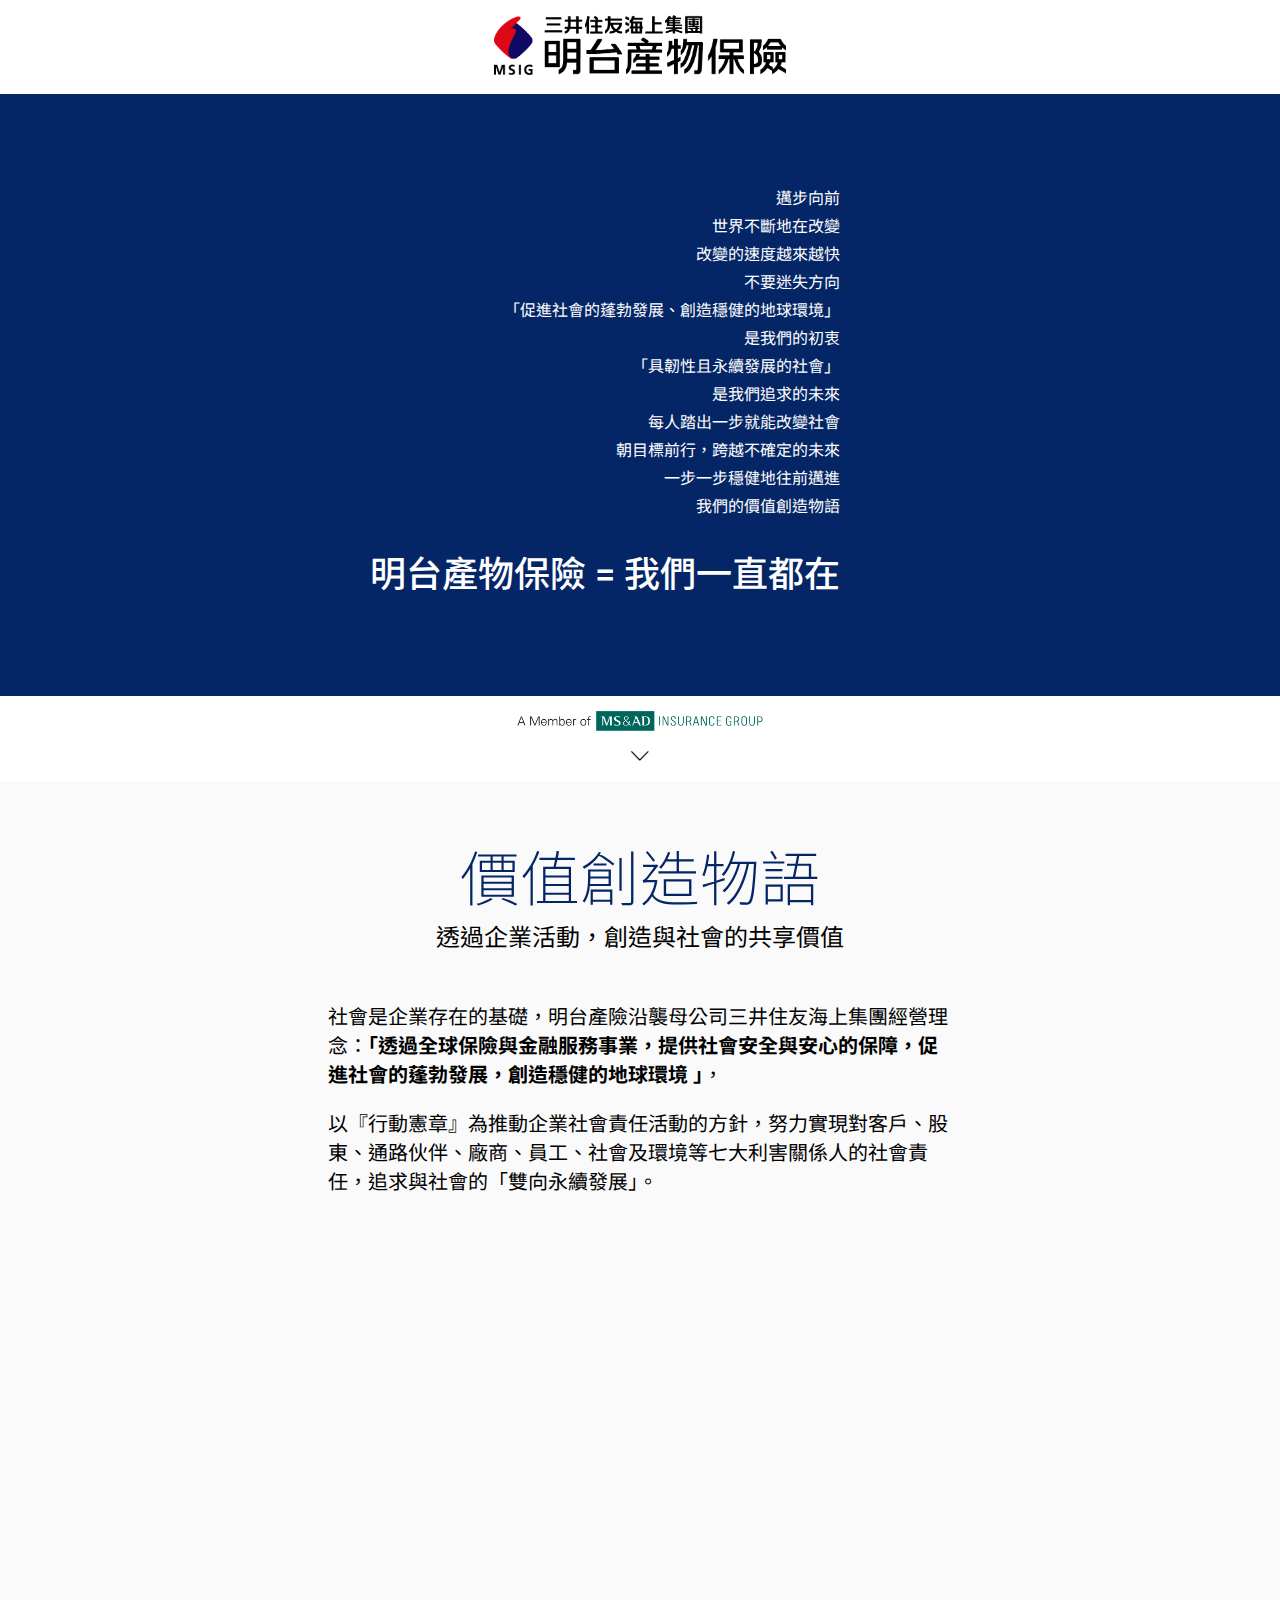
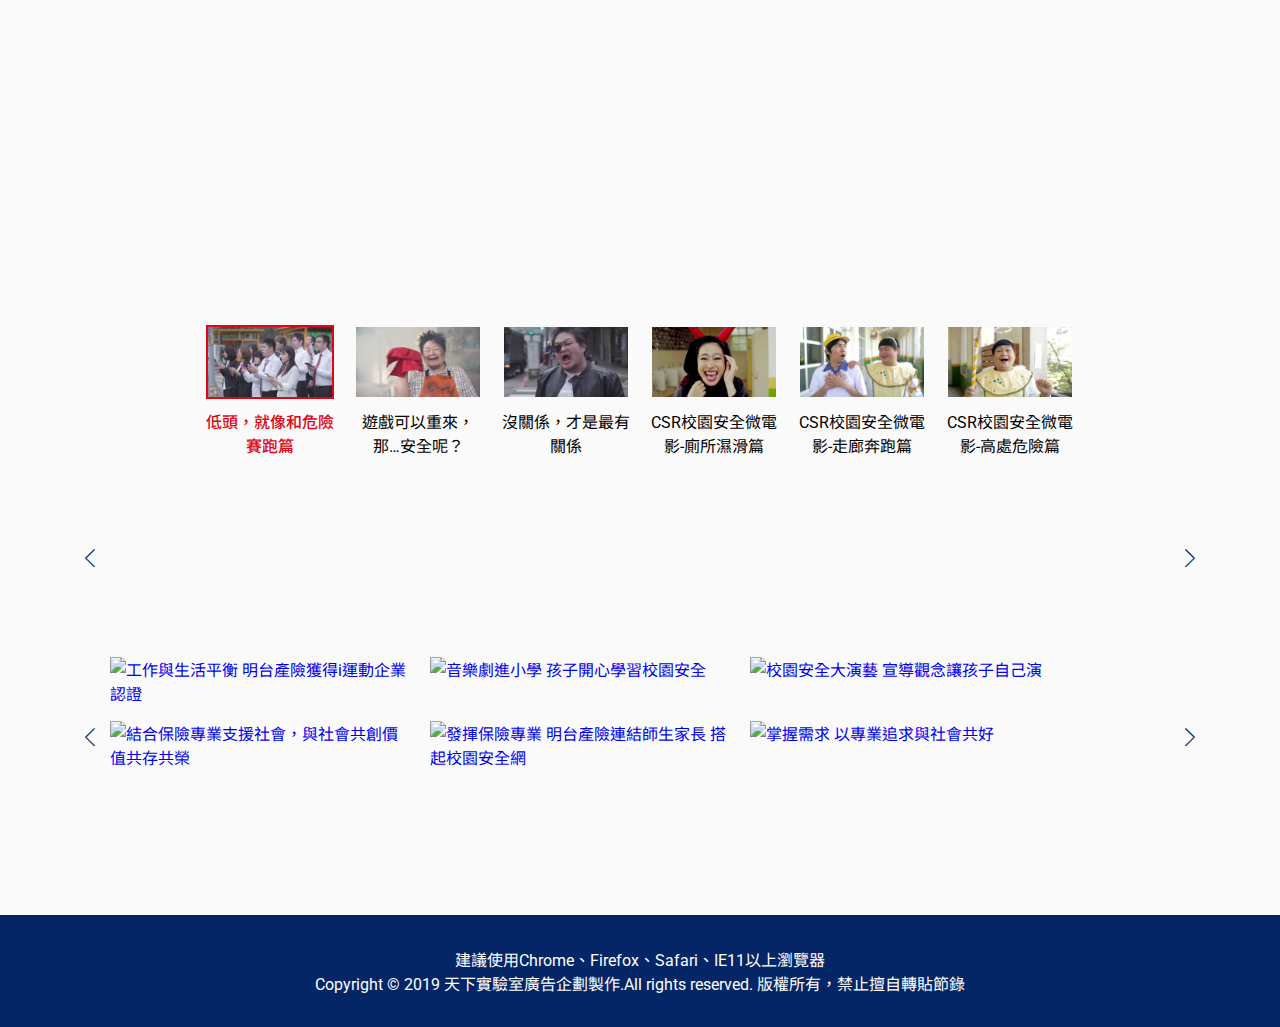
==== commit 5993cefa: "bug__edit" ====
--- a/index.html
+++ b/index.html
@@ -1,28 +1,28 @@
-
 <!DOCTYPE html>
 <html lang="zh-tw">
+
 <head>
-	<meta charset="UTF-8">
+    <meta charset="UTF-8">
     <meta http-equiv="X-UA-Compatible" content="IE=edge">
-	<meta name="viewport" content="width=device-width, minimum-scale=1.0, maximum-scale=1.0, user-scalable=no" />
-
-
-	<title>明台產物保險=我們一直都在</title>
-	<meta name="keywords" content="明台產險,永續發展,企業社會責任,CSR">
-	<meta name="description" content="透過全球保險與金融服務事業，提供社會安全與安心的保障，促進社會的蓬勃發展，創造穩健的地球環境。">
-	<link rel="shortcut icon" href="https://csr.cw.com.tw/assets/images/favicon.ico?id=4f532db8384ac31caa3d" type="image/x-icon" />
-	<meta name="google-site-verification" content="syaeHx9C8BQwUlqMH94p4MRkYRkVekLSgdxxCxdyaok"/>
-	<meta property="og:title" content="明台產物保險=我們一直都在">
-	<meta property="og:type" content="website"/>
-	<meta property="og:url" content="https://topic.cw.com.tw/csr_partners/msig/"/>
-	<meta property="og:image" content="https://topic.cw.com.tw/csr_partners/msig/assets/images/fbimg.jpg" />
-	<meta property="og:description" content="透過全球保險與金融服務事業，提供社會安全與安心的保障，促進社會的蓬勃發展，創造穩健的地球環境。">
-	<meta property="og:image:width" content="1200">
-	<meta property="og:image:height" content="628">
-	<meta property="og:site_name" content="天下雜誌"/>
-	<meta property="og:locale" content="zh_TW">
-	<meta name="google-site-verification" content="syaeHx9C8BQwUlqMH94p4MRkYRkVekLSgdxxCxdyaok" />
-	<meta name="apple-itunes-app" content="app-id=756182893"/>
+    <meta name="viewport" content="width=device-width, minimum-scale=1.0, maximum-scale=1.0, user-scalable=no" />
+
+
+    <title>明台產物保險=我們一直都在</title>
+    <meta name="keywords" content="明台產險,永續發展,企業社會責任,CSR">
+    <meta name="description" content="透過全球保險與金融服務事業，提供社會安全與安心的保障，促進社會的蓬勃發展，創造穩健的地球環境。">
+    <link rel="shortcut icon" href="https://csr.cw.com.tw/assets/images/favicon.ico?id=4f532db8384ac31caa3d" type="image/x-icon" />
+    <meta name="google-site-verification" content="syaeHx9C8BQwUlqMH94p4MRkYRkVekLSgdxxCxdyaok" />
+    <meta property="og:title" content="明台產物保險=我們一直都在">
+    <meta property="og:type" content="website" />
+    <meta property="og:url" content="https://topic.cw.com.tw/csr_partners/msig/" />
+    <meta property="og:image" content="https://topic.cw.com.tw/csr_partners/msig/assets/images/fbimg.jpg" />
+    <meta property="og:description" content="透過全球保險與金融服務事業，提供社會安全與安心的保障，促進社會的蓬勃發展，創造穩健的地球環境。">
+    <meta property="og:image:width" content="1200">
+    <meta property="og:image:height" content="628">
+    <meta property="og:site_name" content="天下雜誌" />
+    <meta property="og:locale" content="zh_TW">
+    <meta name="google-site-verification" content="syaeHx9C8BQwUlqMH94p4MRkYRkVekLSgdxxCxdyaok" />
+    <meta name="apple-itunes-app" content="app-id=756182893" />
     <!-- FB -->
     <meta property="fb:admins" content="597428623" />
     <meta property="fb:app_id" content="394823307282039">
@@ -35,324 +35,325 @@
     <meta property="fb:pages" content="167548813932">
     <meta property="fb:pages" content="1842731786010943">
     <meta property="fb:pages" content="1751961571765479">
-    <meta name="alexaVerifyID" content="vYzPYY_Q0SVO5PTE4WIm1lW7f2g"/>
-	<!-- <script src="https://www.youtube.com/player_api"></script> -->
+    <meta name="alexaVerifyID" content="vYzPYY_Q0SVO5PTE4WIm1lW7f2g" />
+    <!-- <script src="https://www.youtube.com/player_api"></script> -->
 
     <!-- css -->
-	<link rel="stylesheet" type="text/css" href="assets/css/animate.css">
-	<link rel="stylesheet" type="text/css" href="assets/css/msig.css">
+    <link rel="stylesheet" type="text/css" href="assets/css/animate.css">
+    <link rel="stylesheet" type="text/css" href="assets/css/msig.css">
 </head>
 
 <body>
-	<nav>
-		<div class="container text-center">
-			<img src="assets/img/msig_logo@3x.png" alt="">
-		</div>
-	</nav>
-	<header>
-		<div class="animation__block">
-			<div class="container">
-				<div class="header__left">
-					<img src="assets/img/foot.png" alt="">
-					<div class="ripple__group">
-						<span class="ripple ripple--scale1"></span>
-						<span class="ripple ripple--scale2"></span>
-						<span class="ripple ripple--scale3"></span>
-					</div>
-				</div>
-				<div class="header__right">
-					<p>
-						<span class="wow fadeIn" data-wow-duration="1s" data-wow-delay="0s">邁步向前</span>
-						<span class="wow fadeIn" data-wow-duration="1s" data-wow-delay="0.75s">世界不斷地在改變</span>
-						<span class="wow fadeIn" data-wow-duration="1s" data-wow-delay="1.5s">改變的速度越來越快</span>
-						<span class="wow fadeIn" data-wow-duration="1s" data-wow-delay="2.25s">不要迷失方向</span>
-						<span class="wow fadeIn" data-wow-duration="1s" data-wow-delay="3s">「促進社會的蓬勃發展、創造穩健的地球環境」</span>
-						<span class="wow fadeIn" data-wow-duration="1s" data-wow-delay="3.75s">是我們的初衷</span>
-						<span class="wow fadeIn" data-wow-duration="1s" data-wow-delay="4.5s">「具韌性且永續發展的社會」</span>
-						<span class="wow fadeIn" data-wow-duration="1s" data-wow-delay="5.25s">是我們追求的未來</span>
-						<span class="wow fadeIn" data-wow-duration="1s" data-wow-delay="6s">每人踏出一步就能改變社會</span>
-						<span class="wow fadeIn" data-wow-duration="1s" data-wow-delay="6.75s">朝目標前行，跨越不確定的未來</span>
-						<span class="wow fadeIn" data-wow-duration="1s" data-wow-delay="7.25s">一步一步穩健地往前邁進</span>
-						<span class="wow fadeIn" data-wow-duration="1s" data-wow-delay="8s">我們的價值創造物語</span>
-					</p>
-					<h1 class="wow fadeIn" data-wow-duration="2s" data-wow-delay="8.5s">
-						明台產物保險 = 我們一直都在
-					</h1>
-				</div>
-			</div>
-		</div>
-		<div class="eng__block">
-			<div class="container">
-				<img src="assets/img/eng.png" alt="">
-			</div>
-			<div class="container">
-				<i class="icon icon-down"></i>
-			</div>
-		</div>
-	</header>
-	<main>
-		<section id="essay" class="container essay__group essay__group">
-			<div class="essay__group__text">
-				<div class="h2 text-center">價值創造物語</div>
-				<div class="h3 text-center">透過企業活動，創造與社會的共享價值</div>
-				<p>
-					社會是企業存在的基礎，明台產險沿襲母公司三井住友海上集團經營理念：<strong>「透過全球保險與金融服務事業，提供社會安全與安心的保障，促進社會的蓬勃發展，創造穩健的地球環境 」</strong>，
-				</p>
-				<p>
-					以『行動憲章』為推動企業社會責任活動的方針，努力實現對客戶、股東、通路伙伴、廠商、員工、社會及環境等七大利害關係人的社會責任，追求與社會的「雙向永續發展」。
-				</p>
-			</div>
-		</section>
-		<section id="video" class="container video__group">
-			<div class="video__player">
-				<div class="embed-video embed-video-16by9">
-					<iframe id="ytplayer" src="https://www.youtube.com/embed/wwY4f00nFrY?rel=0&showinfo=0" frameborder="0" allow="accelerometer; autoplay; encrypted-media; gyroscope; picture-in-picture" allowfullscreen></iframe>
-				</div>
-			</div>
-			<div class="video__tab__wrap">
-				<ul class="video__tab list-reset">
-					<li class="active" data-yt="wwY4f00nFrY">
-						<img src="assets/img/wwY4f00nFrY.jpg" alt="">
-						<div class="h4">低頭，就像和危險賽跑篇</div>
-					</li>
-					<li class="" data-yt="cUwItSNRLTg">
-						<img src="assets/img/cUwItSNRLTg.jpg" alt="">
-						<div class="h4">遊戲可以重來，那…安全呢？</div>
-					</li>
-					<li data-yt="C7rybnnJewQ">
-						<img src="assets/img/C7rybnnJewQ.jpg" alt="">
-						<div class="h4">沒關係，才是最有關係</div>
-					</li>
-					<li data-yt="JqRSv4F3XLE">
-						<img src="assets/img/JqRSv4F3XLE.jpg" alt="">
-						<div class="h4">CSR校園安全微電影-廁所濕滑篇</div>
-					</li>
-					<li data-yt="-HoZEKbekBc">
-						<img src="assets/img/_HoZEKbekBc.jpg" alt="">
-						<div class="h4">CSR校園安全微電影-走廊奔跑篇</div>
-					</li>
-					<li data-yt="BSq5IgEj9bE">
-						<img src="assets/img/BSq5IgEj9bE.jpg" alt="">
-						<div class="h4">CSR校園安全微電影-高處危險篇</div>
-					</li>
-				</ul>
-			</div>
-		</section>
-		<section id="signature" class="container slideshow__group">
-			<div class="slideshow slideshow--autoplay slideshow--1col">
-				<div class="slider__navi slider__navi--prev">
-					<a class="icon-btn icon-btn-center navi-btn">
-						<i class="icon icon--white icon-left"></i>
-					</a>
-				</div>
-				<div class="slider__navi slider__navi--next">
-					<a class="icon-btn icon-btn-center navi-btn">
-						<i class="icon icon--white icon-right"></i>
-					</a>
-				</div>
-				<div class="slider">
-					<div class="slider__wrap">
-						<div class="slider__item slider__item--fullscreen">
-							<a href="#!" target="_blank"><img class="slider__item__img" src="assets/img/main.png" alt=""></a>
-							<div class="slider__item__body">
-								<a href="#!" class="h3" target="_blank" data-title="【天下企業公民獎評審解析】別說不是製造業就不能做環保"></a>
-								<p data-title="同業間的比較最直接。例如對手的減量目標年年挑戰自我，一路從2%、3%，4%，若你還維持年減1%或2%，或至今未定出減量目標，得分自然會有差異。"></p>
-								<!-- 一二三四五六七八九〇一二三四五六七八九〇一二三四五六七八九〇一二三四五六七八九〇一二三四五六七八九〇一二三四五六七八九〇一二三四五六七八九〇一二三四五六七八九〇 -->
-							</div>
-						</div>
-						<div class="slider__item slider__item--fullscreen">
-							<a href="#!" target="_blank"><img class="slider__item__img" src="assets/img/main-2.png" alt=""></a>
-							<div class="slider__item__body">
-								<a href="#!" class="h3" target="_blank" data-title="工作與生活平衡 明台產險獲得i運動企業認證"></a>
-								<p data-title="11月10日，晚秋清晨，天色還暗，明台產險總經理與一群愛好路跑的同事，從臺北驅車奔往桃園石門水庫參加MSIG台灣動感亞洲50越野路跑活動，前一個周末，他們才在臺中響應了岱宇臺中國際馬拉松。這兩場皆是稍具挑戰性的賽事，參加者中不乏初試啼聲者，雖然累喘吁吁，然完賽的那一刻，初試者無不興奮地喊著成功完成了一項自我挑戰！"></p>
-							</div>
-						</div>
-						<div class="slider__item slider__item--fullscreen">
-							<a href="#!" target="_blank"><img class="slider__item__img" src="assets/img/main-3.png" alt=""></a>
-							<div class="slider__item__body">
-								<a href="#!" class="h3" target="_blank" data-title="工作與生活平衡 明台產險獲得i運動企業認證"></a>
-								<p data-title="11月10日，晚秋清晨，天色還暗，明台產險總經理與一群愛好路跑的同事，從臺北驅車奔往桃園石門水庫參加MSIG台灣動感亞洲50越野路跑活動，前一個周末，他們才在臺中響應了岱宇臺中國際馬拉松。這兩場皆是稍具挑戰性的賽事，參加者中不乏初試啼聲者，雖然累喘吁吁，然完賽的那一刻，初試者無不興奮地喊著成功完成了一項自我挑戰！"></p>
-							</div>
-						</div>
-						<div class="slider__item slider__item--fullscreen">
-							<a href="#!" target="_blank"><img class="slider__item__img" src="assets/img/main.png" alt=""></a>
-							<div class="slider__item__body">
-								<a href="#!" class="h3" target="_blank" data-title="【天下企業公民獎評審解析】別說不是製造業就不能做環保"></a>
-								<p data-title="11月10日，晚秋清晨，天色還暗，明台產險總經理與一群愛好路跑的同事，從臺北驅車奔往桃園石門水庫參加MSIG台灣動感亞洲50越野路跑活動，前一個周末，他們才在臺中響應了岱宇臺中國際馬拉松。這兩場皆是稍具挑戰性的賽事，參加者中不乏初試啼聲者，雖然累喘吁吁，然完賽的那一刻，初試者無不興奮地喊著成功完成了一項自我挑戰！"></p>
-							</div>
-						</div>
-						<div class="slider__item slider__item--fullscreen">
-							<a href="#!" target="_blank"><img class="slider__item__img" src="assets/img/main-2.png" alt=""></a>
-							<div class="slider__item__body">
-								<a href="#!" class="h3" target="_blank" data-title="工作與生活平衡 明台產險獲得i運動企業認證"></a>
-								<p data-title="11月10日，晚秋清晨，天色還暗，明台產險總經理與一群愛好路跑的同事，從臺北驅車奔往桃園石門水庫參加MSIG台灣動感亞洲50越野路跑活動，前一個周末，他們才在臺中響應了岱宇臺中國際馬拉松。這兩場皆是稍具挑戰性的賽事，參加者中不乏初試啼聲者，雖然累喘吁吁，然完賽的那一刻，初試者無不興奮地喊著成功完成了一項自我挑戰！"></p>
-							</div>
-						</div>
-						<div class="slider__item slider__item--fullscreen">
-							<a href="#!" target="_blank"><img class="slider__item__img" src="assets/img/main-3.png" alt=""></a>
-							<div class="slider__item__body">
-								<a href="#!" class="h3" target="_blank" data-title="工作與生活平衡 明台產險獲得i運動企業認證"></a>
-								<p data-title="11月10日，晚秋清晨，天色還暗，明台產險總經理與一群愛好路跑的同事，從臺北驅車奔往桃園石門水庫參加MSIG台灣動感亞洲50越野路跑活動，前一個周末，他們才在臺中響應了岱宇臺中國際馬拉松。這兩場皆是稍具挑戰性的賽事，參加者中不乏初試啼聲者，雖然累喘吁吁，然完賽的那一刻，初試者無不興奮地喊著成功完成了一項自我挑戰！"></p>
-							</div>
-						</div>
-						<div class="slider__item slider__item--fullscreen">
-							<a href="#!" target="_blank"><img class="slider__item__img" src="assets/img/main.png" alt=""></a>
-							<div class="slider__item__body">
-								<a href="#!" class="h3" target="_blank" data-title="【天下企業公民獎評審解析】別說不是製造業就不能做環保"></a>
-								<p data-title="11月10日，晚秋清晨，天色還暗，明台產險總經理與一群愛好路跑的同事，從臺北驅車奔往桃園石門水庫參加MSIG台灣動感亞洲50越野路跑活動，前一個周末，他們才在臺中響應了岱宇臺中國際馬拉松。這兩場皆是稍具挑戰性的賽事，參加者中不乏初試啼聲者，雖然累喘吁吁，然完賽的那一刻，初試者無不興奮地喊著成功完成了一項自我挑戰！"></p>
-							</div>
-						</div>
-						<div class="slider__item slider__item--fullscreen">
-							<a href="#!" target="_blank"><img class="slider__item__img" src="assets/img/main-2.png" alt=""></a>
-							<div class="slider__item__body">
-								<a href="#!" class="h3" target="_blank" data-title="工作與生活平衡 明台產險獲得i運動企業認證"></a>
-								<p data-title="11月10日，晚秋清晨，天色還暗，明台產險總經理與一群愛好路跑的同事，從臺北驅車奔往桃園石門水庫參加MSIG台灣動感亞洲50越野路跑活動，前一個周末，他們才在臺中響應了岱宇臺中國際馬拉松。這兩場皆是稍具挑戰性的賽事，參加者中不乏初試啼聲者，雖然累喘吁吁，然完賽的那一刻，初試者無不興奮地喊著成功完成了一項自我挑戰！"></p>
-							</div>
-						</div>
-					</div>
-				</div>
-				<ul class="slider__dot slider__dot--v1 list-reset"></ul>
-			</div>
-		</section>
-		<section id="article" class="container slideshow__group">
-			<div class="slideshow slideshow--3col slideshow--desktop">
-				<div class="slider__navi slider__navi--prev">
-					<a class="icon-btn icon-btn-center navi-btn">
-						<i class="icon icon--white icon-left"></i>
-					</a>
-				</div>
-				<div class="slider__navi slider__navi--next">
-					<a class="icon-btn icon-btn-center navi-btn">
-						<i class="icon icon--white icon-right"></i>
-					</a>
-				</div>
-				<div class="slider">
-					<div class="slider__wrap">
-						<div class="slider__item slider__item--slice">
-							<div>
-								<a href="https://csr.cw.com.tw/article/40730" target="_blank"><img class="slider__item__img" src="https://storage.googleapis.com/csr-cms-cwg-tw/article/201812/article-5c2431c486c0e.jpg" alt="工作與生活平衡 明台產險獲得i運動企業認證"></a>
-								<div class="slider__item__body">
-									<a href="https://csr.cw.com.tw/article/40730" class="h3" target="_blank" data-title="工作與生活平衡 明台產險獲得i運動企業認證"></a>
-									<p data-title="明台產險總經理與一群愛好路跑的同事，從臺北驅車奔往桃園石門水庫參加MSIG台灣動感亞洲50越野路跑活動，前一個周末，他們才在臺中響應了岱宇臺中國際馬拉松"></p>
-								</div>
-							</div>
-							<div>
-								<a href="https://csr.cw.com.tw/article/40671" target="_blank"><img class="slider__item__img" src="https://storage.googleapis.com/dev-csr-cms-cwg-tw/article/201811/article-5bf2759b287c7.jpg" alt="音樂劇進小學 孩子開心學習校園安全"></a>
-								<div class="slider__item__body">
-									<a href="https://csr.cw.com.tw/article/40671" class="h3" target="_blank" data-title="音樂劇進小學 孩子開心學習校園安全"></a>
-									<p data-title="時序進入秋季，國小校園的孩子依舊跑跳玩耍，意外不時發生！一群國小學生有機會觀賞校園安全音樂劇「外星寶寶歷險記」與「惡魔搗蛋日記」，懂得"></p>
-								</div>
-							</div>
-							<div>
-								<a href="https://csr.cw.com.tw/article/40564" target="_blank"><img class="slider__item__img" src="https://storage.googleapis.com/dev-cw-com-tw/article/201809/article-5ba364f560ff4.jpg" alt="校園安全大演藝 宣導觀念讓孩子自己演"></a>
-								<div class="slider__item__body">
-									<a href="https://csr.cw.com.tw/article/40564" class="h3" target="_blank" data-title="校園安全大演藝 宣導觀念讓孩子自己演"></a>
-									<p data-title="襖熱的夏日午後，一群一到六年級的小朋友正在台上隨著輕快激昂的旋律唱跳演出，稚嫩而認真的歌聲一如門外的午後雷陣雨，清爽地洗去空氣裡的炙熱"></p>
-								</div>
-							</div>
-						</div>
-						<div class="slider__item slider__item--slice">
-							<div>
-								<a href="https://csr.cw.com.tw/article/40563" target="_blank"><img class="slider__item__img" src="https://storage.googleapis.com/dev-cw-com-tw/article/201809/article-5ba4936e0e020.jpg" alt="結合保險專業支援社會，與社會共創價值共存共榮"></a>
-								<div class="slider__item__body">
-									<a href="https://csr.cw.com.tw/article/40563" class="h3" target="_blank" data-title="結合保險專業支援社會，與社會共創價值共存共榮"></a>
-									<p data-title="明台產險承襲母公司日本三井住友海上集團振興體育為社會帶來活力的理念，關注且支援體育活動，亦致力運用保險專業，為體育運動人員提供安全保障。"></p>
-								</div>
-							</div>
-							<div>
-								<a href="https://csr.cw.com.tw/article/40428" target="_blank"><img class="slider__item__img" src="https://storage.googleapis.com/dev-cw-com-tw/article/201806/article-5b23636ca1174.jpg" alt="發揮保險專業 明台產險連結師生家長 搭起校園安全網"></a>
-								<div class="slider__item__body">
-									<a href="https://csr.cw.com.tw/article/40428" class="h3" target="_blank" data-title="發揮保險專業 明台產險連結師生家長 搭起校園安全網"></a>
-									<p data-title="學校是孩子們學習‧玩耍‧成長的地方，但是，校園其實隱藏危機，沒有想像中安全。為了在孩子的心中建立安全意識，讓他們知曉如何保護自己與同學，三井住友海上集團明台產物保險推出一系列校園安全宣導活動(音樂劇、桌遊、夏令營等)，在全國國小校園持續發酵，讓孩子在輕鬆歡樂的情境下，真正了解校園安全的小撇步！"></p>
-								</div>
-							</div>
-							<div>
-								<a href="https://csr.cw.com.tw/article/40628" target="_blank"><img class="slider__item__img" src="assets/img/main.png" alt="掌握需求 以專業追求與社會共好"></a>
-								<div class="slider__item__body">
-									<a href="https://csr.cw.com.tw/article/40628" class="h3" target="_blank" data-title="掌握需求 以專業追求與社會共好"></a>
-									<p data-title="三井住友海上集團明台產物保險關切並掌握社會需求，積極運用保險本業為社會提供安心保障。「家禽禽流感保險」即是其中一例，於行政院農業委員會所舉辦第12屆農金獎獲得「農業保險卓越貢獻獎」表揚。"></p>
-								</div>
-							</div>
-						</div>
-					</div>
-				</div>
-				<ul class="slider__dot slider__dot--v2 list-reset"></ul>
-			</div>
-			<div class="slideshow slideshow--3col slideshow--mobile">
-				<div class="slider__navi slider__navi--prev">
-					<a class="icon-btn icon-btn-center navi-btn">
-						<i class="icon icon--white icon-left"></i>
-					</a>
-				</div>
-				<div class="slider__navi slider__navi--next">
-					<a class="icon-btn icon-btn-center navi-btn">
-						<i class="icon icon--white icon-right"></i>
-					</a>
-				</div>
-				<div class="slider">
-					<div class="slider__wrap">
-						<div class="slider__item slider__item--slice">
-							<a href="https://csr.cw.com.tw/article/40730" target="_blank"><img class="slider__item__img" src="https://storage.googleapis.com/csr-cms-cwg-tw/article/201812/article-5c2431c486c0e.jpg" alt="工作與生活平衡 明台產險獲得i運動企業認證"></a>
-							<div class="slider__item__body">
-								<a href="https://csr.cw.com.tw/article/40730" class="h3" target="_blank" data-title="工作與生活平衡 明台產險獲得i運動企業認證"></a>
-								<p data-title="明台產險總經理與一群愛好路跑的同事，從臺北驅車奔往桃園石門水庫參加MSIG台灣動感亞洲50越野路跑活動，前一個周末，他們才在臺中響應了岱宇臺中國際馬拉松"></p>
-							</div>
-						</div>
-						<div class="slider__item slider__item--slice">
-							<a href="https://csr.cw.com.tw/article/40671" target="_blank"><img class="slider__item__img" src="https://storage.googleapis.com/dev-csr-cms-cwg-tw/article/201811/article-5bf2759b287c7.jpg" alt="音樂劇進小學 孩子開心學習校園安全"></a>
-							<div class="slider__item__body">
-								<a href="https://csr.cw.com.tw/article/40671" class="h3" target="_blank" data-title="音樂劇進小學 孩子開心學習校園安全"></a>
-								<p data-title="時序進入秋季，國小校園的孩子依舊跑跳玩耍，意外不時發生！一群國小學生有機會觀賞校園安全音樂劇「外星寶寶歷險記」與「惡魔搗蛋日記」，懂得"></p>
-							</div>
-						</div>
-						<div class="slider__item slider__item--slice">
-							<a href="https://csr.cw.com.tw/article/40564" target="_blank"><img class="slider__item__img" src="https://storage.googleapis.com/dev-cw-com-tw/article/201809/article-5ba364f560ff4.jpg" alt="校園安全大演藝 宣導觀念讓孩子自己演"></a>
-							<div class="slider__item__body">
-								<a href="https://csr.cw.com.tw/article/40564" class="h3" target="_blank" data-title="校園安全大演藝 宣導觀念讓孩子自己演"></a>
-								<p data-title="襖熱的夏日午後，一群一到六年級的小朋友正在台上隨著輕快激昂的旋律唱跳演出，稚嫩而認真的歌聲一如門外的午後雷陣雨，清爽地洗去空氣裡的炙熱"></p>
-							</div>
-						</div>
-						<div class="slider__item slider__item--slice">
-							<a href="https://csr.cw.com.tw/article/40563" target="_blank"><img class="slider__item__img" src="https://storage.googleapis.com/dev-cw-com-tw/article/201809/article-5ba4936e0e020.jpg" alt="結合保險專業支援社會，與社會共創價值共存共榮"></a>
-							<div class="slider__item__body">
-								<a href="https://csr.cw.com.tw/article/40563" class="h3" target="_blank" data-title="結合保險專業支援社會，與社會共創價值共存共榮"></a>
-								<p data-title="明台產險承襲母公司日本三井住友海上集團振興體育為社會帶來活力的理念，關注且支援體育活動，亦致力運用保險專業，為體育運動人員提供安全保障。"></p>
-							</div>
-						</div>
-						<div class="slider__item slider__item--slice">
-							<a href="https://csr.cw.com.tw/article/40428" target="_blank"><img class="slider__item__img" src="https://storage.googleapis.com/dev-cw-com-tw/article/201806/article-5b23636ca1174.jpg" alt="發揮保險專業 明台產險連結師生家長 搭起校園安全網"></a>
-							<div class="slider__item__body">
-								<a href="https://csr.cw.com.tw/article/40428" class="h3" target="_blank" data-title="發揮保險專業 明台產險連結師生家長 搭起校園安全網"></a>
-								<p data-title="學校是孩子們學習‧玩耍‧成長的地方，但是，校園其實隱藏危機，沒有想像中安全。為了在孩子的心中建立安全意識，讓他們知曉如何保護自己與同學，三井住友海上集團明台產物保險推出一系列校園安全宣導活動(音樂劇、桌遊、夏令營等)，在全國國小校園持續發酵，讓孩子在輕鬆歡樂的情境下，真正了解校園安全的小撇步！"></p>
-							</div>
-						</div>
-						<div class="slider__item slider__item--slice">
-							<a href="https://csr.cw.com.tw/article/40628" target="_blank"><img class="slider__item__img" src="assets/img/main.png" alt="掌握需求 以專業追求與社會共好"></a>
-							<div class="slider__item__body">
-								<a href="https://csr.cw.com.tw/article/40628" class="h3" target="_blank" data-title="掌握需求 以專業追求與社會共好"></a>
-								<p data-title="三井住友海上集團明台產物保險關切並掌握社會需求，積極運用保險本業為社會提供安心保障。「家禽禽流感保險」即是其中一例，於行政院農業委員會所舉辦第12屆農金獎獲得「農業保險卓越貢獻獎」表揚。"></p>
-							</div>
-						</div>
-					</div>
-				</div>
-				<ul class="slider__dot slider__dot--v2 list-reset"></ul>
-			</div>
-		</section>
-	</main>
-	<footer>
-		<div class="container text-center">
-			<p class="mtb0 desktop">
-				<span>建議使用Chrome、Firefox、Safari、IE11以上瀏覽器</span>
-			</p>
-			<p class="mtb0">
-				<span>Copyright © 2019 天下實驗室廣告企劃製作.</span><span>All rights reserved. 版權所有，禁止擅自轉貼節錄</span>
-			</p>
-		</div>
-	</footer>
-	<script src="https://www.cw.com.tw/assets_new/js/jquery1.10.2.js"></script>
-	<script src="https://www.cw.com.tw/assets_new/js/swiper.min.js"></script>
-	<script src="assets/js/wow.min.js"></script>
-	<script src="assets/js/msig.js"></script>
+    <nav>
+        <div class="container text-center">
+            <img src="assets/img/msig_logo@3x.png" alt="">
+        </div>
+    </nav>
+    <header>
+        <div class="animation__block">
+            <div class="container">
+                <div class="header__left">
+                    <img src="assets/img/foot.png" alt="">
+                    <div class="ripple__group">
+                        <span class="ripple ripple--scale1"></span>
+                        <span class="ripple ripple--scale2"></span>
+                        <span class="ripple ripple--scale3"></span>
+                    </div>
+                </div>
+                <div class="header__right">
+                    <p>
+                        <span class="wow fadeIn" data-wow-duration="1s" data-wow-delay="0s">邁步向前</span>
+                        <span class="wow fadeIn" data-wow-duration="1s" data-wow-delay="0.75s">世界不斷地在改變</span>
+                        <span class="wow fadeIn" data-wow-duration="1s" data-wow-delay="1.5s">改變的速度越來越快</span>
+                        <span class="wow fadeIn" data-wow-duration="1s" data-wow-delay="2.25s">不要迷失方向</span>
+                        <span class="wow fadeIn" data-wow-duration="1s" data-wow-delay="3s">「促進社會的蓬勃發展、創造穩健的地球環境」</span>
+                        <span class="wow fadeIn" data-wow-duration="1s" data-wow-delay="3.75s">是我們的初衷</span>
+                        <span class="wow fadeIn" data-wow-duration="1s" data-wow-delay="4.5s">「具韌性且永續發展的社會」</span>
+                        <span class="wow fadeIn" data-wow-duration="1s" data-wow-delay="5.25s">是我們追求的未來</span>
+                        <span class="wow fadeIn" data-wow-duration="1s" data-wow-delay="6s">每人踏出一步就能改變社會</span>
+                        <span class="wow fadeIn" data-wow-duration="1s" data-wow-delay="6.75s">朝目標前行，跨越不確定的未來</span>
+                        <span class="wow fadeIn" data-wow-duration="1s" data-wow-delay="7.25s">一步一步穩健地往前邁進</span>
+                        <span class="wow fadeIn" data-wow-duration="1s" data-wow-delay="8s">我們的價值創造物語</span>
+                    </p>
+                    <h1 class="wow fadeIn" data-wow-duration="2s" data-wow-delay="8.5s">
+                        明台產物保險 = 我們一直都在
+                    </h1>
+                </div>
+            </div>
+        </div>
+        <div class="eng__block">
+            <div class="container">
+                <img src="assets/img/eng.png" alt="">
+            </div>
+            <div class="container">
+                <i class="icon icon-down"></i>
+            </div>
+        </div>
+    </header>
+    <main>
+        <section id="essay" class="container essay__group essay__group">
+            <div class="essay__group__text">
+                <div class="h2 text-center">價值創造物語</div>
+                <div class="h3 text-center">透過企業活動，創造與社會的共享價值</div>
+                <p>
+                    社會是企業存在的基礎，明台產險沿襲母公司三井住友海上集團經營理念：<strong>「透過全球保險與金融服務事業，提供社會安全與安心的保障，促進社會的蓬勃發展，創造穩健的地球環境 」</strong>，
+                </p>
+                <p>
+                    以『行動憲章』為推動企業社會責任活動的方針，努力實現對客戶、股東、通路伙伴、廠商、員工、社會及環境等七大利害關係人的社會責任，追求與社會的「雙向永續發展」。
+                </p>
+            </div>
+        </section>
+        <section id="video" class="container video__group">
+            <div class="video__player">
+                <div class="embed-video embed-video-16by9">
+                    <iframe id="ytplayer" src="https://www.youtube.com/embed/wwY4f00nFrY?rel=0&showinfo=0" frameborder="0" allow="accelerometer; autoplay; encrypted-media; gyroscope; picture-in-picture" allowfullscreen></iframe>
+                </div>
+            </div>
+            <div class="video__tab__wrap">
+                <ul class="video__tab list-reset">
+                    <li class="active" data-yt="wwY4f00nFrY">
+                        <img src="assets/img/wwY4f00nFrY.jpg" alt="">
+                        <div class="h4">低頭，就像和危險賽跑篇</div>
+                    </li>
+                    <li class="" data-yt="cUwItSNRLTg">
+                        <img src="assets/img/cUwItSNRLTg.jpg" alt="">
+                        <div class="h4">遊戲可以重來，那…安全呢？</div>
+                    </li>
+                    <li data-yt="C7rybnnJewQ">
+                        <img src="assets/img/C7rybnnJewQ.jpg" alt="">
+                        <div class="h4">沒關係，才是最有關係</div>
+                    </li>
+                    <li data-yt="JqRSv4F3XLE">
+                        <img src="assets/img/JqRSv4F3XLE.jpg" alt="">
+                        <div class="h4">CSR校園安全微電影-廁所濕滑篇</div>
+                    </li>
+                    <li data-yt="-HoZEKbekBc">
+                        <img src="assets/img/HoZEKbekBc.jpg" alt="">
+                        <div class="h4">CSR校園安全微電影-走廊奔跑篇</div>
+                    </li>
+                    <li data-yt="BSq5IgEj9bE">
+                        <img src="assets/img/BSq5IgEj9bE.jpg" alt="">
+                        <div class="h4">CSR校園安全微電影-高處危險篇</div>
+                    </li>
+                </ul>
+            </div>
+        </section>
+        <section id="signature" class="container slideshow__group">
+            <div class="slideshow slideshow--autoplay slideshow--1col">
+                <div class="slider__navi slider__navi--prev">
+                    <a class="icon-btn icon-btn-center navi-btn">
+                        <i class="icon icon--white icon-left"></i>
+                    </a>
+                </div>
+                <div class="slider__navi slider__navi--next">
+                    <a class="icon-btn icon-btn-center navi-btn">
+                        <i class="icon icon--white icon-right"></i>
+                    </a>
+                </div>
+                <div class="slider">
+                    <div class="slider__wrap">
+                        <div class="slider__item slider__item--fullscreen">
+                            <a href="https://csr.cw.com.tw/article/40545" target="_blank"><img class="slider__item__img" src="https://storage.googleapis.com/cw-com-tw/article/201809/article-5ba361b81d767.jpg" alt=""></a>
+                            <div class="slider__item__body">
+                                <a href="https://csr.cw.com.tw/article/40545" class="h3" target="_blank" data-title="【天下企業公民獎評審解析】別說不是製造業就不能做環保"></a>
+                                <p data-title="同業間的比較最直接。例如對手的減量目標年年挑戰自我，一路從2%、3%，4%，若你還維持年減1%或2%，或至今未定出減量目標，得分自然會有差異。"></p>
+                                <!-- 一二三四五六七八九〇一二三四五六七八九〇一二三四五六七八九〇一二三四五六七八九〇一二三四五六七八九〇一二三四五六七八九〇一二三四五六七八九〇一二三四五六七八九〇 -->
+                            </div>
+                        </div>
+                        <div class="slider__item slider__item--fullscreen">
+                            <a href="https://csr.cw.com.tw/article/40221" target="_blank"><img class="slider__item__img" src="https://cw1.tw/CW/images/article/201802/article-5a7bfa14bb0cc.jpg" alt=""></a>
+                            <div class="slider__item__body">
+                                <a href="https://csr.cw.com.tw/article/40221" class="h3" target="_blank" data-title="明台產險主動支付臨時住宿費用保險金300萬"></a>
+                                <p data-title="本次地震之受災戶共計29戶，明台產險主動與保戶接洽，2月7日當日即已快速支付臨時住宿費用保險金300萬元。"></p>
+                            </div>
+                        </div>
+                        <div class="slider__item slider__item--fullscreen">
+                            <a href="https://csr.cw.com.tw/article/40220" target="_blank"><img class="slider__item__img" src="https://cw1.tw/CW/images/article/201802/article-5a7bf97765ac7.jpg" alt=""></a>
+                            <div class="slider__item__body">
+                                <a href="https://csr.cw.com.tw/article/40220" class="h3" target="_blank" data-title="明台產險成立「花蓮地震緊急客戶服務中心」 主動支付臨時住宿費用保險金"></a>
+                                <p data-title="明台產險於第一時間啟動員工安全確認系統，確認全體員工皆安全無虞，並隨即於花蓮分公司及總公司成立「花蓮地震緊急客戶服務中心」。"></p>
+                            </div>
+                        </div>
+                        <div class="slider__item slider__item--fullscreen">
+                            <a href="https://csr.cw.com.tw/article/40626" target="_blank"><img class="slider__item__img" src="https://storage.googleapis.com/csr-cms-cwg-tw/article/201811/article-5bdfb6cd8a701.jpg" alt=""></a>
+                            <div class="slider__item__body">
+                                <a href="https://csr.cw.com.tw/article/40626" class="h3" target="_blank" data-title="CSR@天下逢甲沙龍　永續領域是未來企業人才荒"></a>
+                                <p data-title="企業投身CSR無分規模大小，大學生也能發揮社會責任，CSR@天下沙龍在11月1日走入台中逢甲大學，讓企業與師生共同探索更多永續實踐方法。"></p>
+                            </div>
+                        </div>
+                        <div class="slider__item slider__item--fullscreen">
+                            <a href="https://csr.cw.com.tw/article/40545" target="_blank"><img class="slider__item__img" src="https://storage.googleapis.com/cw-com-tw/article/201809/article-5ba361b81d767.jpg" alt=""></a>
+                            <div class="slider__item__body">
+                                <a href="https://csr.cw.com.tw/article/40545" class="h3" target="_blank" data-title="【天下企業公民獎評審解析】別說不是製造業就不能做環保"></a>
+                                <p data-title="同業間的比較最直接。例如對手的減量目標年年挑戰自我，一路從2%、3%，4%，若你還維持年減1%或2%，或至今未定出減量目標，得分自然會有差異。"></p>
+                                <!-- 一二三四五六七八九〇一二三四五六七八九〇一二三四五六七八九〇一二三四五六七八九〇一二三四五六七八九〇一二三四五六七八九〇一二三四五六七八九〇一二三四五六七八九〇 -->
+                            </div>
+                        </div>
+                        <div class="slider__item slider__item--fullscreen">
+                            <a href="https://csr.cw.com.tw/article/40221" target="_blank"><img class="slider__item__img" src="https://cw1.tw/CW/images/article/201802/article-5a7bfa14bb0cc.jpg" alt=""></a>
+                            <div class="slider__item__body">
+                                <a href="https://csr.cw.com.tw/article/40221" class="h3" target="_blank" data-title="明台產險主動支付臨時住宿費用保險金300萬"></a>
+                                <p data-title="本次地震之受災戶共計29戶，明台產險主動與保戶接洽，2月7日當日即已快速支付臨時住宿費用保險金300萬元。"></p>
+                            </div>
+                        </div>
+                        <div class="slider__item slider__item--fullscreen">
+                            <a href="https://csr.cw.com.tw/article/40220" target="_blank"><img class="slider__item__img" src="https://cw1.tw/CW/images/article/201802/article-5a7bf97765ac7.jpg" alt=""></a>
+                            <div class="slider__item__body">
+                                <a href="https://csr.cw.com.tw/article/40220" class="h3" target="_blank" data-title="明台產險成立「花蓮地震緊急客戶服務中心」 主動支付臨時住宿費用保險金"></a>
+                                <p data-title="明台產險於第一時間啟動員工安全確認系統，確認全體員工皆安全無虞，並隨即於花蓮分公司及總公司成立「花蓮地震緊急客戶服務中心」。"></p>
+                            </div>
+                        </div>
+                        <div class="slider__item slider__item--fullscreen">
+                            <a href="https://csr.cw.com.tw/article/40626" target="_blank"><img class="slider__item__img" src="https://storage.googleapis.com/csr-cms-cwg-tw/article/201811/article-5bdfb6cd8a701.jpg" alt=""></a>
+                            <div class="slider__item__body">
+                                <a href="https://csr.cw.com.tw/article/40626" class="h3" target="_blank" data-title="CSR@天下逢甲沙龍　永續領域是未來企業人才荒"></a>
+                                <p data-title="企業投身CSR無分規模大小，大學生也能發揮社會責任，CSR@天下沙龍在11月1日走入台中逢甲大學，讓企業與師生共同探索更多永續實踐方法。"></p>
+                            </div>
+                        </div>
+                    </div>
+                </div>
+                <ul class="slider__dot slider__dot--v1 list-reset"></ul>
+            </div>
+        </section>
+        <section id="article" class="container slideshow__group">
+            <div class="slideshow slideshow--3col slideshow--desktop">
+                <div class="slider__navi slider__navi--prev">
+                    <a class="icon-btn icon-btn-center navi-btn">
+                        <i class="icon icon--white icon-left"></i>
+                    </a>
+                </div>
+                <div class="slider__navi slider__navi--next">
+                    <a class="icon-btn icon-btn-center navi-btn">
+                        <i class="icon icon--white icon-right"></i>
+                    </a>
+                </div>
+                <div class="slider">
+                    <div class="slider__wrap">
+                        <div class="slider__item slider__item--slice">
+                            <div>
+                                <a href="https://csr.cw.com.tw/article/40730" target="_blank"><img class="slider__item__img" src="https://storage.googleapis.com/csr-cms-cwg-tw/article/201812/article-5c2431c486c0e.jpg" alt="工作與生活平衡 明台產險獲得i運動企業認證"></a>
+                                <div class="slider__item__body">
+                                    <a href="https://csr.cw.com.tw/article/40730" class="h3" target="_blank" data-title="工作與生活平衡 明台產險獲得i運動企業認證"></a>
+                                    <p data-title="明台產險總經理與一群愛好路跑的同事，從臺北驅車奔往桃園石門水庫參加MSIG台灣動感亞洲50越野路跑活動，前一個周末，他們才在臺中響應了岱宇臺中國際馬拉松"></p>
+                                </div>
+                            </div>
+                            <div>
+                                <a href="https://csr.cw.com.tw/article/40671" target="_blank"><img class="slider__item__img" src="https://storage.googleapis.com/dev-csr-cms-cwg-tw/article/201811/article-5bf2759b287c7.jpg" alt="音樂劇進小學 孩子開心學習校園安全"></a>
+                                <div class="slider__item__body">
+                                    <a href="https://csr.cw.com.tw/article/40671" class="h3" target="_blank" data-title="音樂劇進小學 孩子開心學習校園安全"></a>
+                                    <p data-title="時序進入秋季，國小校園的孩子依舊跑跳玩耍，意外不時發生！一群國小學生有機會觀賞校園安全音樂劇「外星寶寶歷險記」與「惡魔搗蛋日記」，懂得"></p>
+                                </div>
+                            </div>
+                            <div>
+                                <a href="https://csr.cw.com.tw/article/40564" target="_blank"><img class="slider__item__img" src="https://storage.googleapis.com/dev-cw-com-tw/article/201809/article-5ba364f560ff4.jpg" alt="校園安全大演藝 宣導觀念讓孩子自己演"></a>
+                                <div class="slider__item__body">
+                                    <a href="https://csr.cw.com.tw/article/40564" class="h3" target="_blank" data-title="校園安全大演藝 宣導觀念讓孩子自己演"></a>
+                                    <p data-title="襖熱的夏日午後，一群一到六年級的小朋友正在台上隨著輕快激昂的旋律唱跳演出，稚嫩而認真的歌聲一如門外的午後雷陣雨，清爽地洗去空氣裡的炙熱"></p>
+                                </div>
+                            </div>
+                        </div>
+                        <div class="slider__item slider__item--slice">
+                            <div>
+                                <a href="https://csr.cw.com.tw/article/40563" target="_blank"><img class="slider__item__img" src="https://storage.googleapis.com/dev-cw-com-tw/article/201809/article-5ba4936e0e020.jpg" alt="結合保險專業支援社會，與社會共創價值共存共榮"></a>
+                                <div class="slider__item__body">
+                                    <a href="https://csr.cw.com.tw/article/40563" class="h3" target="_blank" data-title="結合保險專業支援社會，與社會共創價值共存共榮"></a>
+                                    <p data-title="明台產險承襲母公司日本三井住友海上集團振興體育為社會帶來活力的理念，關注且支援體育活動，亦致力運用保險專業，為體育運動人員提供安全保障。"></p>
+                                </div>
+                            </div>
+                            <div>
+                                <a href="https://csr.cw.com.tw/article/40428" target="_blank"><img class="slider__item__img" src="https://storage.googleapis.com/dev-cw-com-tw/article/201806/article-5b23636ca1174.jpg" alt="發揮保險專業 明台產險連結師生家長 搭起校園安全網"></a>
+                                <div class="slider__item__body">
+                                    <a href="https://csr.cw.com.tw/article/40428" class="h3" target="_blank" data-title="發揮保險專業 明台產險連結師生家長 搭起校園安全網"></a>
+                                    <p data-title="學校是孩子們學習‧玩耍‧成長的地方，但是，校園其實隱藏危機，沒有想像中安全。為了在孩子的心中建立安全意識，讓他們知曉如何保護自己與同學，三井住友海上集團明台產物保險推出一系列校園安全宣導活動(音樂劇、桌遊、夏令營等)，在全國國小校園持續發酵，讓孩子在輕鬆歡樂的情境下，真正了解校園安全的小撇步！"></p>
+                                </div>
+                            </div>
+                            <div>
+                                <a href="https://csr.cw.com.tw/article/40628" target="_blank"><img class="slider__item__img" src="https://storage.googleapis.com/csr-cms-cwg-tw/article/201811/article-5be01564debc9.jpg" alt="掌握需求 以專業追求與社會共好"></a>
+                                <div class="slider__item__body">
+                                    <a href="https://csr.cw.com.tw/article/40628" class="h3" target="_blank" data-title="掌握需求 以專業追求與社會共好"></a>
+                                    <p data-title="三井住友海上集團明台產物保險關切並掌握社會需求，積極運用保險本業為社會提供安心保障。「家禽禽流感保險」即是其中一例，於行政院農業委員會所舉辦第12屆農金獎獲得「農業保險卓越貢獻獎」表揚。"></p>
+                                </div>
+                            </div>
+                        </div>
+                    </div>
+                </div>
+                <ul class="slider__dot slider__dot--v2 list-reset"></ul>
+            </div>
+            <div class="slideshow slideshow--3col slideshow--mobile">
+                <div class="slider__navi slider__navi--prev">
+                    <a class="icon-btn icon-btn-center navi-btn">
+                        <i class="icon icon--white icon-left"></i>
+                    </a>
+                </div>
+                <div class="slider__navi slider__navi--next">
+                    <a class="icon-btn icon-btn-center navi-btn">
+                        <i class="icon icon--white icon-right"></i>
+                    </a>
+                </div>
+                <div class="slider">
+                    <div class="slider__wrap">
+                        <div class="slider__item slider__item--slice">
+                            <a href="https://csr.cw.com.tw/article/40730" target="_blank"><img class="slider__item__img" src="https://storage.googleapis.com/csr-cms-cwg-tw/article/201812/article-5c2431c486c0e.jpg" alt="工作與生活平衡 明台產險獲得i運動企業認證"></a>
+                            <div class="slider__item__body">
+                                <a href="https://csr.cw.com.tw/article/40730" class="h3" target="_blank" data-title="工作與生活平衡 明台產險獲得i運動企業認證"></a>
+                                <p data-title="明台產險總經理與一群愛好路跑的同事，從臺北驅車奔往桃園石門水庫參加MSIG台灣動感亞洲50越野路跑活動，前一個周末，他們才在臺中響應了岱宇臺中國際馬拉松"></p>
+                            </div>
+                        </div>
+                        <div class="slider__item slider__item--slice">
+                            <a href="https://csr.cw.com.tw/article/40671" target="_blank"><img class="slider__item__img" src="https://storage.googleapis.com/dev-csr-cms-cwg-tw/article/201811/article-5bf2759b287c7.jpg" alt="音樂劇進小學 孩子開心學習校園安全"></a>
+                            <div class="slider__item__body">
+                                <a href="https://csr.cw.com.tw/article/40671" class="h3" target="_blank" data-title="音樂劇進小學 孩子開心學習校園安全"></a>
+                                <p data-title="時序進入秋季，國小校園的孩子依舊跑跳玩耍，意外不時發生！一群國小學生有機會觀賞校園安全音樂劇「外星寶寶歷險記」與「惡魔搗蛋日記」，懂得"></p>
+                            </div>
+                        </div>
+                        <div class="slider__item slider__item--slice">
+                            <a href="https://csr.cw.com.tw/article/40564" target="_blank"><img class="slider__item__img" src="https://storage.googleapis.com/dev-cw-com-tw/article/201809/article-5ba364f560ff4.jpg" alt="校園安全大演藝 宣導觀念讓孩子自己演"></a>
+                            <div class="slider__item__body">
+                                <a href="https://csr.cw.com.tw/article/40564" class="h3" target="_blank" data-title="校園安全大演藝 宣導觀念讓孩子自己演"></a>
+                                <p data-title="襖熱的夏日午後，一群一到六年級的小朋友正在台上隨著輕快激昂的旋律唱跳演出，稚嫩而認真的歌聲一如門外的午後雷陣雨，清爽地洗去空氣裡的炙熱"></p>
+                            </div>
+                        </div>
+                        <div class="slider__item slider__item--slice">
+                            <a href="https://csr.cw.com.tw/article/40563" target="_blank"><img class="slider__item__img" src="https://storage.googleapis.com/dev-cw-com-tw/article/201809/article-5ba4936e0e020.jpg" alt="結合保險專業支援社會，與社會共創價值共存共榮"></a>
+                            <div class="slider__item__body">
+                                <a href="https://csr.cw.com.tw/article/40563" class="h3" target="_blank" data-title="結合保險專業支援社會，與社會共創價值共存共榮"></a>
+                                <p data-title="明台產險承襲母公司日本三井住友海上集團振興體育為社會帶來活力的理念，關注且支援體育活動，亦致力運用保險專業，為體育運動人員提供安全保障。"></p>
+                            </div>
+                        </div>
+                        <div class="slider__item slider__item--slice">
+                            <a href="https://csr.cw.com.tw/article/40428" target="_blank"><img class="slider__item__img" src="https://storage.googleapis.com/dev-cw-com-tw/article/201806/article-5b23636ca1174.jpg" alt="發揮保險專業 明台產險連結師生家長 搭起校園安全網"></a>
+                            <div class="slider__item__body">
+                                <a href="https://csr.cw.com.tw/article/40428" class="h3" target="_blank" data-title="發揮保險專業 明台產險連結師生家長 搭起校園安全網"></a>
+                                <p data-title="學校是孩子們學習‧玩耍‧成長的地方，但是，校園其實隱藏危機，沒有想像中安全。為了在孩子的心中建立安全意識，讓他們知曉如何保護自己與同學，三井住友海上集團明台產物保險推出一系列校園安全宣導活動(音樂劇、桌遊、夏令營等)，在全國國小校園持續發酵，讓孩子在輕鬆歡樂的情境下，真正了解校園安全的小撇步！"></p>
+                            </div>
+                        </div>
+                        <div class="slider__item slider__item--slice">
+                            <a href="https://csr.cw.com.tw/article/40628" target="_blank"><img class="slider__item__img" src="https://storage.googleapis.com/csr-cms-cwg-tw/article/201811/article-5be01564debc9.jpg" alt="掌握需求 以專業追求與社會共好"></a>
+                            <div class="slider__item__body">
+                                <a href="https://csr.cw.com.tw/article/40628" class="h3" target="_blank" data-title="掌握需求 以專業追求與社會共好"></a>
+                                <p data-title="三井住友海上集團明台產物保險關切並掌握社會需求，積極運用保險本業為社會提供安心保障。「家禽禽流感保險」即是其中一例，於行政院農業委員會所舉辦第12屆農金獎獲得「農業保險卓越貢獻獎」表揚。"></p>
+                            </div>
+                        </div>
+                    </div>
+                </div>
+                <ul class="slider__dot slider__dot--v2 list-reset"></ul>
+            </div>
+        </section>
+    </main>
+    <footer>
+        <div class="container text-center">
+            <p class="mtb0 desktop">
+                <span>建議使用Chrome、Firefox、Safari、IE11以上瀏覽器</span>
+            </p>
+            <p class="mtb0">
+                <span>Copyright © 2019 天下實驗室廣告企劃製作.</span><span>All rights reserved. 版權所有，禁止擅自轉貼節錄</span>
+            </p>
+        </div>
+    </footer>
+    <script src="https://www.cw.com.tw/assets_new/js/jquery1.10.2.js"></script>
+    <script src="https://www.cw.com.tw/assets_new/js/swiper.min.js"></script>
+    <script src="assets/js/wow.min.js"></script>
+    <script src="assets/js/msig.js"></script>
 </body>
 
 </html>--- a/assets/css/msig.css
+++ b/assets/css/msig.css
@@ -713,9 +713,9 @@
   header .header__left img {
     margin-top: -20%;
     margin-bottom: -40%;
-    -moz-animation: foot2 0.75s 0.25s alternate forwards 1;
-    -webkit-animation: foot2 0.75s 0.25s alternate forwards 1;
-    animation: foot2 0.75s 0.25s alternate forwards 1;
+    -moz-animation: foot2 0.75s 0.5s alternate forwards 1;
+    -webkit-animation: foot2 0.75s 0.5s alternate forwards 1;
+    animation: foot2 0.75s 0.5s alternate forwards 1;
     -moz-transform: rotate(25deg) scale(0.7);
     -ms-transform: rotate(25deg) scale(0.7);
     -webkit-transform: rotate(25deg) scale(0.7);
@@ -724,9 +724,9 @@
 }
 @media (min-width: 768px) {
   header .header__left img {
-    -moz-animation: foot 0.75s 0.25s alternate forwards 1;
-    -webkit-animation: foot 0.75s 0.25s alternate forwards 1;
-    animation: foot 0.75s 0.25s alternate forwards 1;
+    -moz-animation: foot 0.75s 0.5s alternate forwards 1;
+    -webkit-animation: foot 0.75s 0.5s alternate forwards 1;
+    animation: foot 0.75s 0.5s alternate forwards 1;
     -moz-transform: scale(3, 3);
     -ms-transform: scale(3, 3);
     -webkit-transform: scale(3, 3);
@@ -777,9 +777,9 @@
   -moz-border-radius: 2px;
   -webkit-border-radius: 2px;
   border-radius: 2px;
-  -moz-animation: rip 8s 0.1s 1 ease-out;
-  -webkit-animation: rip 8s 0.1s 1 ease-out;
-  animation: rip 8s 0.1s 1 ease-out;
+  -moz-animation: rip 8s 1 ease-out;
+  -webkit-animation: rip 8s 1 ease-out;
+  animation: rip 8s 1 ease-out;
 }
 .ripple__group {
   display: block;
@@ -842,9 +842,9 @@
   left: 50%;
   width: 2px;
   height: 2px;
-  -moz-animation: rip 8s 0.1s 1 ease-out;
-  -webkit-animation: rip 8s 0.1s 1 ease-out;
-  animation: rip 8s 0.1s 1 ease-out;
+  -moz-animation: rip 8s 1 ease-out;
+  -webkit-animation: rip 8s 1 ease-out;
+  animation: rip 8s 1 ease-out;
   -moz-transform: translate(-50%, -50%) scale(1.25);
   -ms-transform: translate(-50%, -50%) scale(1.25);
   -webkit-transform: translate(-50%, -50%) scale(1.25);
@@ -854,21 +854,21 @@
   border-radius: 2px;
 }
 .ripple::before {
-  -moz-animation-delay: 0.3s;
-  -webkit-animation-delay: 0.3s;
-  animation-delay: 0.3s;
+  -moz-animation-delay: 0.1s;
+  -webkit-animation-delay: 0.1s;
+  animation-delay: 0.1s;
 }
 .ripple::after {
-  -moz-animation-delay: 0.9s;
-  -webkit-animation-delay: 0.9s;
-  animation-delay: 0.9s;
+  -moz-animation-delay: 0.7s;
+  -webkit-animation-delay: 0.7s;
+  animation-delay: 0.7s;
 }
 
 @-moz-keyframes rip {
   0% {
     box-shadow: 0 0 0 0 transparent, 0 0 0 0 transparent, 0 0 0 0 transparent, 0 0 0 0 transparent;
   }
-  15% {
+  10% {
     box-shadow: 0 0 0 0 #052666, 0 0 0 0 rgba(255, 255, 255, 0.4), 0 0 0 0 #052666, 0 0 0 0 rgba(0, 0, 0, 0.08);
   }
   100% {
@@ -879,7 +879,7 @@
   0% {
     box-shadow: 0 0 0 0 transparent, 0 0 0 0 transparent, 0 0 0 0 transparent, 0 0 0 0 transparent;
   }
-  15% {
+  10% {
     box-shadow: 0 0 0 0 #052666, 0 0 0 0 rgba(255, 255, 255, 0.4), 0 0 0 0 #052666, 0 0 0 0 rgba(0, 0, 0, 0.08);
   }
   100% {
@@ -890,7 +890,7 @@
   0% {
     box-shadow: 0 0 0 0 transparent, 0 0 0 0 transparent, 0 0 0 0 transparent, 0 0 0 0 transparent;
   }
-  15% {
+  10% {
     box-shadow: 0 0 0 0 #052666, 0 0 0 0 rgba(255, 255, 255, 0.4), 0 0 0 0 #052666, 0 0 0 0 rgba(0, 0, 0, 0.08);
   }
   100% {
@@ -1056,7 +1056,7 @@
 }
 @media (max-width: 767px) {
   .slideshow .slider__dot--v1 {
-    bottom: 0;
+    bottom: -10px;
     left: 50%;
     -moz-transform: translateX(-50%);
     -ms-transform: translateX(-50%);
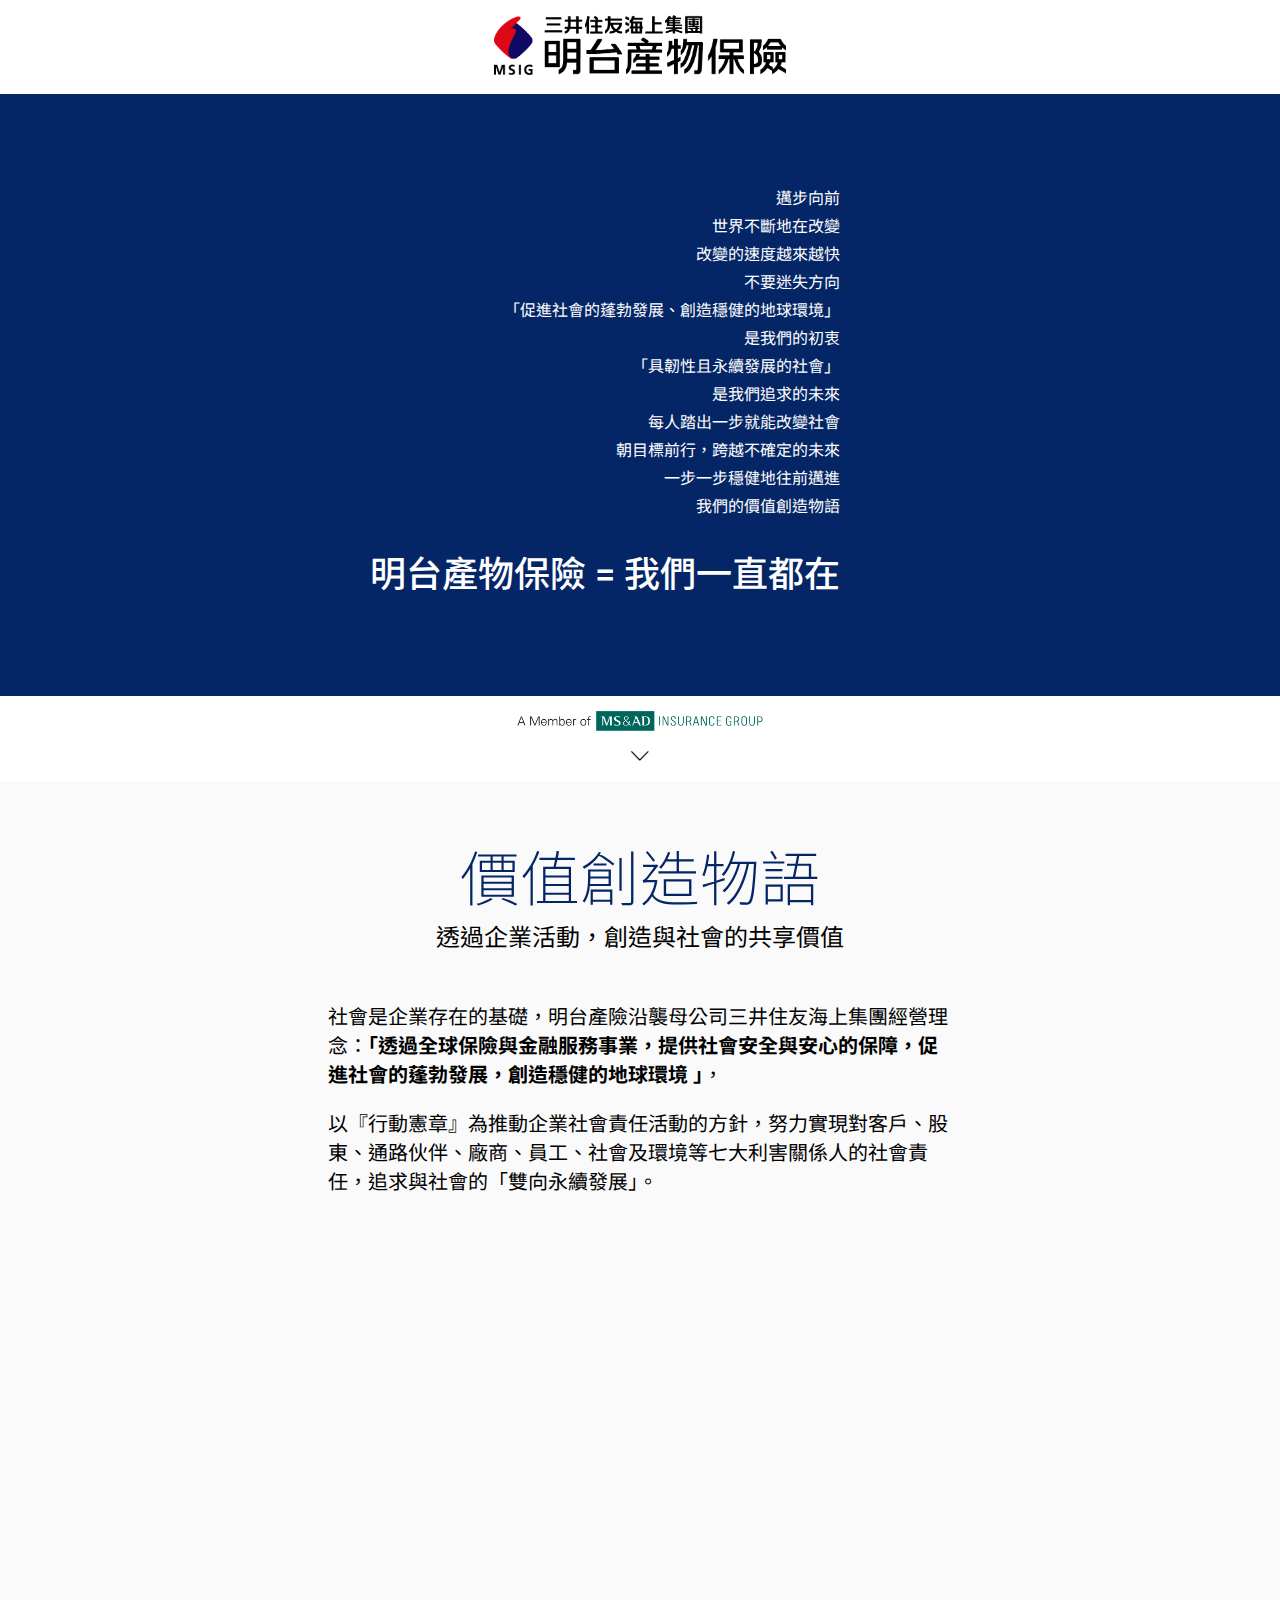
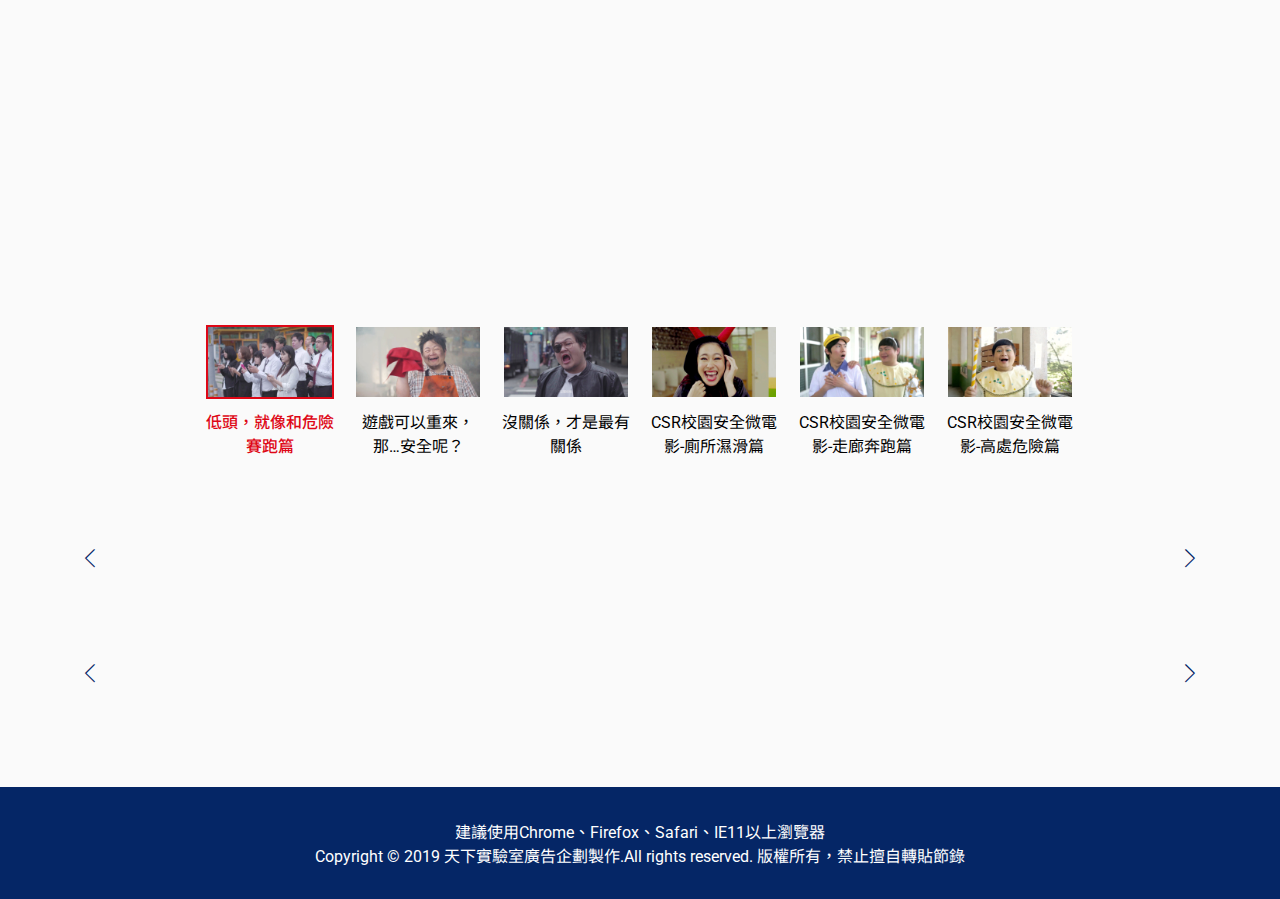
==== commit 6cdc0a1b: "slideshow__group--edit" ====
--- a/index.html
+++ b/index.html
@@ -216,7 +216,7 @@
             </div>
         </section>
         <section id="article" class="container slideshow__group">
-            <div class="slideshow slideshow--3col slideshow--desktop">
+            <div class="slideshow slideshow--3col">
                 <div class="slider__navi slider__navi--prev">
                     <a class="icon-btn icon-btn-center navi-btn">
                         <i class="icon icon--white icon-left"></i>
@@ -228,113 +228,7 @@
                     </a>
                 </div>
                 <div class="slider">
-                    <div class="slider__wrap">
-                        <div class="slider__item slider__item--slice">
-                            <div>
-                                <a href="https://csr.cw.com.tw/article/40730" target="_blank"><img class="slider__item__img" src="https://storage.googleapis.com/csr-cms-cwg-tw/article/201812/article-5c2431c486c0e.jpg" alt="工作與生活平衡 明台產險獲得i運動企業認證"></a>
-                                <div class="slider__item__body">
-                                    <a href="https://csr.cw.com.tw/article/40730" class="h3" target="_blank" data-title="工作與生活平衡 明台產險獲得i運動企業認證"></a>
-                                    <p data-title="明台產險總經理與一群愛好路跑的同事，從臺北驅車奔往桃園石門水庫參加MSIG台灣動感亞洲50越野路跑活動，前一個周末，他們才在臺中響應了岱宇臺中國際馬拉松"></p>
-                                </div>
-                            </div>
-                            <div>
-                                <a href="https://csr.cw.com.tw/article/40671" target="_blank"><img class="slider__item__img" src="https://storage.googleapis.com/dev-csr-cms-cwg-tw/article/201811/article-5bf2759b287c7.jpg" alt="音樂劇進小學 孩子開心學習校園安全"></a>
-                                <div class="slider__item__body">
-                                    <a href="https://csr.cw.com.tw/article/40671" class="h3" target="_blank" data-title="音樂劇進小學 孩子開心學習校園安全"></a>
-                                    <p data-title="時序進入秋季，國小校園的孩子依舊跑跳玩耍，意外不時發生！一群國小學生有機會觀賞校園安全音樂劇「外星寶寶歷險記」與「惡魔搗蛋日記」，懂得"></p>
-                                </div>
-                            </div>
-                            <div>
-                                <a href="https://csr.cw.com.tw/article/40564" target="_blank"><img class="slider__item__img" src="https://storage.googleapis.com/dev-cw-com-tw/article/201809/article-5ba364f560ff4.jpg" alt="校園安全大演藝 宣導觀念讓孩子自己演"></a>
-                                <div class="slider__item__body">
-                                    <a href="https://csr.cw.com.tw/article/40564" class="h3" target="_blank" data-title="校園安全大演藝 宣導觀念讓孩子自己演"></a>
-                                    <p data-title="襖熱的夏日午後，一群一到六年級的小朋友正在台上隨著輕快激昂的旋律唱跳演出，稚嫩而認真的歌聲一如門外的午後雷陣雨，清爽地洗去空氣裡的炙熱"></p>
-                                </div>
-                            </div>
-                        </div>
-                        <div class="slider__item slider__item--slice">
-                            <div>
-                                <a href="https://csr.cw.com.tw/article/40563" target="_blank"><img class="slider__item__img" src="https://storage.googleapis.com/dev-cw-com-tw/article/201809/article-5ba4936e0e020.jpg" alt="結合保險專業支援社會，與社會共創價值共存共榮"></a>
-                                <div class="slider__item__body">
-                                    <a href="https://csr.cw.com.tw/article/40563" class="h3" target="_blank" data-title="結合保險專業支援社會，與社會共創價值共存共榮"></a>
-                                    <p data-title="明台產險承襲母公司日本三井住友海上集團振興體育為社會帶來活力的理念，關注且支援體育活動，亦致力運用保險專業，為體育運動人員提供安全保障。"></p>
-                                </div>
-                            </div>
-                            <div>
-                                <a href="https://csr.cw.com.tw/article/40428" target="_blank"><img class="slider__item__img" src="https://storage.googleapis.com/dev-cw-com-tw/article/201806/article-5b23636ca1174.jpg" alt="發揮保險專業 明台產險連結師生家長 搭起校園安全網"></a>
-                                <div class="slider__item__body">
-                                    <a href="https://csr.cw.com.tw/article/40428" class="h3" target="_blank" data-title="發揮保險專業 明台產險連結師生家長 搭起校園安全網"></a>
-                                    <p data-title="學校是孩子們學習‧玩耍‧成長的地方，但是，校園其實隱藏危機，沒有想像中安全。為了在孩子的心中建立安全意識，讓他們知曉如何保護自己與同學，三井住友海上集團明台產物保險推出一系列校園安全宣導活動(音樂劇、桌遊、夏令營等)，在全國國小校園持續發酵，讓孩子在輕鬆歡樂的情境下，真正了解校園安全的小撇步！"></p>
-                                </div>
-                            </div>
-                            <div>
-                                <a href="https://csr.cw.com.tw/article/40628" target="_blank"><img class="slider__item__img" src="https://storage.googleapis.com/csr-cms-cwg-tw/article/201811/article-5be01564debc9.jpg" alt="掌握需求 以專業追求與社會共好"></a>
-                                <div class="slider__item__body">
-                                    <a href="https://csr.cw.com.tw/article/40628" class="h3" target="_blank" data-title="掌握需求 以專業追求與社會共好"></a>
-                                    <p data-title="三井住友海上集團明台產物保險關切並掌握社會需求，積極運用保險本業為社會提供安心保障。「家禽禽流感保險」即是其中一例，於行政院農業委員會所舉辦第12屆農金獎獲得「農業保險卓越貢獻獎」表揚。"></p>
-                                </div>
-                            </div>
-                        </div>
-                    </div>
-                </div>
-                <ul class="slider__dot slider__dot--v2 list-reset"></ul>
-            </div>
-            <div class="slideshow slideshow--3col slideshow--mobile">
-                <div class="slider__navi slider__navi--prev">
-                    <a class="icon-btn icon-btn-center navi-btn">
-                        <i class="icon icon--white icon-left"></i>
-                    </a>
-                </div>
-                <div class="slider__navi slider__navi--next">
-                    <a class="icon-btn icon-btn-center navi-btn">
-                        <i class="icon icon--white icon-right"></i>
-                    </a>
-                </div>
-                <div class="slider">
-                    <div class="slider__wrap">
-                        <div class="slider__item slider__item--slice">
-                            <a href="https://csr.cw.com.tw/article/40730" target="_blank"><img class="slider__item__img" src="https://storage.googleapis.com/csr-cms-cwg-tw/article/201812/article-5c2431c486c0e.jpg" alt="工作與生活平衡 明台產險獲得i運動企業認證"></a>
-                            <div class="slider__item__body">
-                                <a href="https://csr.cw.com.tw/article/40730" class="h3" target="_blank" data-title="工作與生活平衡 明台產險獲得i運動企業認證"></a>
-                                <p data-title="明台產險總經理與一群愛好路跑的同事，從臺北驅車奔往桃園石門水庫參加MSIG台灣動感亞洲50越野路跑活動，前一個周末，他們才在臺中響應了岱宇臺中國際馬拉松"></p>
-                            </div>
-                        </div>
-                        <div class="slider__item slider__item--slice">
-                            <a href="https://csr.cw.com.tw/article/40671" target="_blank"><img class="slider__item__img" src="https://storage.googleapis.com/dev-csr-cms-cwg-tw/article/201811/article-5bf2759b287c7.jpg" alt="音樂劇進小學 孩子開心學習校園安全"></a>
-                            <div class="slider__item__body">
-                                <a href="https://csr.cw.com.tw/article/40671" class="h3" target="_blank" data-title="音樂劇進小學 孩子開心學習校園安全"></a>
-                                <p data-title="時序進入秋季，國小校園的孩子依舊跑跳玩耍，意外不時發生！一群國小學生有機會觀賞校園安全音樂劇「外星寶寶歷險記」與「惡魔搗蛋日記」，懂得"></p>
-                            </div>
-                        </div>
-                        <div class="slider__item slider__item--slice">
-                            <a href="https://csr.cw.com.tw/article/40564" target="_blank"><img class="slider__item__img" src="https://storage.googleapis.com/dev-cw-com-tw/article/201809/article-5ba364f560ff4.jpg" alt="校園安全大演藝 宣導觀念讓孩子自己演"></a>
-                            <div class="slider__item__body">
-                                <a href="https://csr.cw.com.tw/article/40564" class="h3" target="_blank" data-title="校園安全大演藝 宣導觀念讓孩子自己演"></a>
-                                <p data-title="襖熱的夏日午後，一群一到六年級的小朋友正在台上隨著輕快激昂的旋律唱跳演出，稚嫩而認真的歌聲一如門外的午後雷陣雨，清爽地洗去空氣裡的炙熱"></p>
-                            </div>
-                        </div>
-                        <div class="slider__item slider__item--slice">
-                            <a href="https://csr.cw.com.tw/article/40563" target="_blank"><img class="slider__item__img" src="https://storage.googleapis.com/dev-cw-com-tw/article/201809/article-5ba4936e0e020.jpg" alt="結合保險專業支援社會，與社會共創價值共存共榮"></a>
-                            <div class="slider__item__body">
-                                <a href="https://csr.cw.com.tw/article/40563" class="h3" target="_blank" data-title="結合保險專業支援社會，與社會共創價值共存共榮"></a>
-                                <p data-title="明台產險承襲母公司日本三井住友海上集團振興體育為社會帶來活力的理念，關注且支援體育活動，亦致力運用保險專業，為體育運動人員提供安全保障。"></p>
-                            </div>
-                        </div>
-                        <div class="slider__item slider__item--slice">
-                            <a href="https://csr.cw.com.tw/article/40428" target="_blank"><img class="slider__item__img" src="https://storage.googleapis.com/dev-cw-com-tw/article/201806/article-5b23636ca1174.jpg" alt="發揮保險專業 明台產險連結師生家長 搭起校園安全網"></a>
-                            <div class="slider__item__body">
-                                <a href="https://csr.cw.com.tw/article/40428" class="h3" target="_blank" data-title="發揮保險專業 明台產險連結師生家長 搭起校園安全網"></a>
-                                <p data-title="學校是孩子們學習‧玩耍‧成長的地方，但是，校園其實隱藏危機，沒有想像中安全。為了在孩子的心中建立安全意識，讓他們知曉如何保護自己與同學，三井住友海上集團明台產物保險推出一系列校園安全宣導活動(音樂劇、桌遊、夏令營等)，在全國國小校園持續發酵，讓孩子在輕鬆歡樂的情境下，真正了解校園安全的小撇步！"></p>
-                            </div>
-                        </div>
-                        <div class="slider__item slider__item--slice">
-                            <a href="https://csr.cw.com.tw/article/40628" target="_blank"><img class="slider__item__img" src="https://storage.googleapis.com/csr-cms-cwg-tw/article/201811/article-5be01564debc9.jpg" alt="掌握需求 以專業追求與社會共好"></a>
-                            <div class="slider__item__body">
-                                <a href="https://csr.cw.com.tw/article/40628" class="h3" target="_blank" data-title="掌握需求 以專業追求與社會共好"></a>
-                                <p data-title="三井住友海上集團明台產物保險關切並掌握社會需求，積極運用保險本業為社會提供安心保障。「家禽禽流感保險」即是其中一例，於行政院農業委員會所舉辦第12屆農金獎獲得「農業保險卓越貢獻獎」表揚。"></p>
-                            </div>
-                        </div>
-                    </div>
+                    <div class="slider__wrap slider__wrap--fill"></div>
                 </div>
                 <ul class="slider__dot slider__dot--v2 list-reset"></ul>
             </div>
@@ -353,6 +247,7 @@
     <script src="https://www.cw.com.tw/assets_new/js/jquery1.10.2.js"></script>
     <script src="https://www.cw.com.tw/assets_new/js/swiper.min.js"></script>
     <script src="assets/js/wow.min.js"></script>
+    <script src="assets/js/old.js"></script>
     <script src="assets/js/msig.js"></script>
 </body>
 
--- a/assets/css/msig.css
+++ b/assets/css/msig.css
@@ -1,1311 +1 @@
-/*! normalize.css v3.0.0 | HTML5 Display Definitions | MIT License | git.io/normalize */
-@import url("https://fonts.googleapis.com/css?family=Noto+Sans+TC:100,300,400,500,700");
-@import url("https://fonts.googleapis.com/css?family=Roboto:100,300,400,500,700");
-article,
-aside,
-details,
-figcaption,
-figure,
-footer,
-header,
-hgroup,
-main,
-nav,
-section,
-summary {
-  display: block;
-}
-
-audio,
-canvas,
-progress,
-video {
-  display: inline-block;
-  vertical-align: baseline;
-}
-
-audio:not([controls]) {
-  display: none;
-  height: 0;
-}
-
-[hidden],
-template {
-  display: none;
-}
-
-/*! normalize.css v3.0.0 | Base | MIT License | git.io/normalize */
-html {
-  font-family: sans-serif;
-  -webkit-text-size-adjust: 100%;
-  -ms-text-size-adjust: 100%;
-}
-
-body {
-  margin: 0;
-}
-
-/*! normalize.css v3.0.0 | Links | MIT License | git.io/normalize */
-a {
-  background: transparent;
-}
-
-a:active,
-a:hover {
-  outline: 0;
-}
-
-/*! normalize.css v3.0.0 | Embedded Content | MIT License | git.io/normalize */
-img {
-  border: 0;
-}
-
-svg:not(:root) {
-  overflow: hidden;
-}
-
-/*! normalize.css v3.0.0 | Figures | MIT License | git.io/normalize */
-figure {
-  margin: 1em 40px;
-}
-
-hr {
-  -moz-box-sizing: content-box;
-  box-sizing: content-box;
-  height: 0;
-}
-
-pre {
-  overflow: auto;
-}
-
-code,
-kbd,
-pre,
-samp {
-  font-family: monospace, monospace;
-  font-size: 1em;
-}
-
-/*! normalize.css v3.0.0 | Forms | MIT License | git.io/normalize */
-button,
-input,
-optgroup,
-select,
-textarea {
-  color: inherit;
-  font: inherit;
-  margin: 0;
-}
-
-button {
-  overflow: visible;
-}
-
-button,
-select {
-  text-transform: none;
-}
-
-button,
-html input[type="button"],
-input[type="reset"],
-input[type="submit"] {
-  -webkit-appearance: button;
-  cursor: pointer;
-}
-
-button[disabled],
-html input[disabled] {
-  cursor: default;
-}
-
-button::-moz-focus-inner,
-input::-moz-focus-inner {
-  border: 0;
-  padding: 0;
-}
-
-input {
-  line-height: normal;
-}
-
-input[type="checkbox"],
-input[type="radio"] {
-  box-sizing: border-box;
-  padding: 0;
-}
-
-input[type="number"]::-webkit-inner-spin-button,
-input[type="number"]::-webkit-outer-spin-button {
-  height: auto;
-}
-
-input[type="search"] {
-  -webkit-appearance: textfield;
-  -moz-box-sizing: content-box;
-  -webkit-box-sizing: content-box;
-  box-sizing: content-box;
-}
-
-input[type="search"]::-webkit-search-cancel-button,
-input[type="search"]::-webkit-search-decoration {
-  -webkit-appearance: none;
-}
-
-fieldset {
-  border: 1px solid #c0c0c0;
-  margin: 0 2px;
-  padding: 0.35em 0.625em 0.75em;
-}
-
-legend {
-  border: 0;
-  padding: 0;
-}
-
-textarea {
-  overflow: auto;
-}
-
-optgroup {
-  font-weight: bold;
-}
-
-/*! normalize.css v3.0.0 | Tables | MIT License | git.io/normalize */
-table {
-  border-collapse: collapse;
-  border-spacing: 0;
-}
-
-td,
-th {
-  padding: 0;
-}
-
-.ripple__group::before, .ripple::before, .ripple::after, .slideshow .slider__wrap::before, .slideshow .slider__wrap::after {
-  content: '';
-  display: block;
-}
-
-.list-reset {
-  list-style: none;
-  padding: 0;
-  margin: 0;
-}
-
-ul, ol {
-  padding-left: 1.15em;
-}
-
-.mtb0 {
-  margin-top: 0;
-  margin-bottom: 0;
-}
-
-.mt0-mb1 {
-  margin-top: 0;
-  margin-bottom: 1em !important;
-}
-
-.mt0-mb05 {
-  margin-top: 0;
-  margin-bottom: 0.5em;
-}
-
-.mb0 {
-  margin-bottom: 0;
-}
-
-.mt0 {
-  margin-top: 0;
-}
-
-.mt40 {
-  margin-top: 40px;
-}
-
-.justify-between {
-  justify-content: space-between;
-}
-
-@media (min-width: 768px) {
-  .flex-md {
-    display: flex;
-  }
-}
-@media (min-width: 1024px) {
-  .flex-lg {
-    display: flex;
-  }
-}
-@media (min-width: 1280px) {
-  .flex-xl {
-    display: flex;
-  }
-}
-
-html {
-  font-family: -apple-system, BlinkMacSystemFont, San Francisco, Roboto, Segoe UI, Helvetica Neue, sans-serif;
-  -webkit-font-smoothing: antialiased;
-  -moz-osx-font-smoothing: grayscale;
-  text-size-adjust: 100%;
-  text-rendering: optimizeLegibility;
-}
-
-button, input, optgroup, select, textarea {
-  font-family: inherit;
-}
-
-.sr-only {
-  position: absolute !important;
-  padding: 0 !important;
-  margin: 0 !important;
-  width: 0 !important;
-  height: 0 !important;
-  font-size: 0 !important;
-}
-
-*, *::before, *::after {
-  -moz-box-sizing: border-box;
-  -webkit-box-sizing: border-box;
-  box-sizing: border-box;
-}
-
-body {
-  font-family: Roboto, 'Noto Sans TC', sans-serif;
-}
-
-a {
-  text-decoration: none;
-}
-@media (min-width: 1024px) {
-  a {
-    transition: color .2s, background-color .2s;
-  }
-}
-
-img {
-  display: block;
-}
-
-.clearfix,
-.clearfix::before,
-.clearfix::after {
-  display: table;
-  clear: both;
-}
-
-.flex {
-  display: -webkit-box;
-  display: -ms-flexbox;
-  display: flex;
-  -ms-flex-wrap: wrap;
-  flex-wrap: wrap;
-}
-
-@font-face {
-  font-family: 'icomoon';
-  src: url("../fonts/icomoon.eot?6ln93m");
-  src: url("../fonts/icomoon.eot?6ln93m#iefix") format("embedded-opentype"), url("../fonts/icomoon.ttf?6ln93m") format("truetype"), url("../fonts/icomoon.woff?6ln93m") format("woff"), url("../fonts/icomoon.svg?6ln93m#icomoon") format("svg");
-  font-weight: normal;
-  font-style: normal;
-}
-i.icon {
-  font-family: 'icomoon';
-  speak: none;
-  font-style: normal;
-  font-weight: normal;
-  font-variant: normal;
-  text-transform: none;
-  line-height: 1;
-  -webkit-font-smoothing: antialiased;
-  -moz-osx-font-smoothing: grayscale;
-}
-
-body.chrome i.icon:before {
-  position: relative;
-  top: 0.125em;
-}
-
-.icon-minus:before {
-  content: "\e936";
-}
-
-.icon-plus:before {
-  content: "\e937";
-}
-
-.icon-images:before {
-  content: "\e900";
-}
-
-.icon-button:before {
-  content: "\e901";
-}
-
-.icon-color:before {
-  content: "\e902";
-}
-
-.icon-iconography:before {
-  content: "\e903";
-}
-
-.icon-textfield:before {
-  content: "\e904";
-}
-
-.icon-navigation:before {
-  content: "\e905";
-}
-
-.icon-tabs:before {
-  content: "\e906";
-}
-
-.icon-tooltips:before {
-  content: "\e907";
-}
-
-.icon-typography:before {
-  content: "\e908";
-}
-
-.icon-logo-text:before {
-  content: "\e909";
-}
-
-.icon-phrase:before {
-  content: "\e90a";
-}
-
-.icon-eyeoff:before {
-  content: "\e90b";
-}
-
-.icon-eyeon:before {
-  content: "\e90c";
-}
-
-.icon-check-circle:before {
-  content: "\e90d";
-}
-
-.icon-exclamation-circle:before {
-  content: "\e90e";
-}
-
-.icon-question-circle:before {
-  content: "\e90f";
-}
-
-.icon-sort:before {
-  content: "\e910";
-}
-
-.icon-caret-down:before {
-  content: "\e911";
-}
-
-.icon-caret-up:before {
-  content: "\e912";
-}
-
-.icon-menu:before {
-  content: "\e913";
-}
-
-.icon-message:before {
-  content: "\e914";
-}
-
-.icon-selection:before {
-  content: "\e915";
-}
-
-.icon-list:before {
-  content: "\e916";
-}
-
-.icon-search:before {
-  content: "\e917";
-}
-
-.icon-user-filled:before {
-  content: "\e918";
-}
-
-.icon-user-outlined:before {
-  content: "\e919";
-}
-
-.icon-facebook:before {
-  content: "\e91a";
-}
-
-.icon-instagram:before {
-  content: "\e91b";
-}
-
-.icon-line:before {
-  content: "\e91c";
-}
-
-.icon-play:before {
-  content: "\e91d";
-}
-
-.icon-left:before {
-  content: "\e91e";
-}
-
-.icon-right:before {
-  content: "\e91f";
-}
-
-.icon-down:before {
-  content: "\e920";
-}
-
-.icon-rss:before {
-  content: "\e921";
-}
-
-.icon-up:before {
-  content: "\e922";
-}
-
-.icon-bookmark-outlined:before {
-  content: "\e923";
-}
-
-.icon-share:before {
-  content: "\e924";
-}
-
-.icon-mail:before {
-  content: "\e925";
-}
-
-.icon-edit:before {
-  content: "\e926";
-}
-
-.icon-caret-right:before {
-  content: "\e927";
-}
-
-.icon-caret-left:before {
-  content: "\e928";
-}
-
-.icon-check:before {
-  content: "\e929";
-}
-
-.icon-check-solid:before {
-  content: "\e92a";
-}
-
-.icon-copy:before {
-  content: "\e92b";
-}
-
-.icon-quote-left:before {
-  content: "\e92c";
-}
-
-.icon-quote-right:before {
-  content: "\e92d";
-}
-
-.icon-cancel:before {
-  content: "\e92e";
-}
-
-.icon-coin:before {
-  content: "\e92f";
-}
-
-.icon-fontsize:before {
-  content: "\e930";
-}
-
-.icon-logo:before {
-  content: "\e931";
-}
-
-.icon-bookmark-filled:before {
-  content: "\e932";
-}
-
-.icon-arrow-right:before {
-  content: "\e933";
-}
-
-.icon-arrow-left:before {
-  content: "\e934";
-}
-
-.icon-error-solid:before {
-  content: "\e935";
-}
-
-.icon-btn {
-  display: inline-flex;
-  padding: 2px 0 0;
-  width: 30px;
-  height: 40px;
-  font-size: 1.125rem;
-  align-items: center;
-  justify-content: center;
-  cursor: pointer;
-}
-.icon-btn-center {
-  justify-content: center;
-}
-@media (min-width: 768px) {
-  .icon-btn {
-    width: 40px;
-    height: 60px;
-  }
-}
-@media (min-width: 1024px) {
-  .icon-btn {
-    transition: color .3s, background-color .3s;
-  }
-}
-
-.navi-btn {
-  color: #052666;
-}
-.navi-btn:hover, .navi-btn.active {
-  font-weight: bold;
-}
-
-body {
-  background-color: #FAFAFA;
-}
-
-.text-left {
-  text-align: left;
-}
-
-.text-center {
-  text-align: center;
-}
-
-.text-right {
-  text-align: right;
-}
-
-.embed-video {
-  position: relative;
-  width: 100%;
-  overflow: hidden;
-}
-.embed-video.embed-video-16by9 {
-  padding-top: 56.25%;
-}
-.embed-video iframe {
-  display: block;
-  position: absolute;
-  top: 0;
-  left: 0;
-  width: 100%;
-  height: 100%;
-}
-
-.container {
-  width: 100%;
-  margin-right: auto;
-  margin-left: auto;
-  padding-right: 15px;
-  padding-left: 15px;
-}
-@media (min-width: 576px) {
-  .container {
-    width: 540px;
-  }
-}
-@media (min-width: 768px) {
-  .container {
-    width: 100%;
-  }
-}
-@media (min-width: 1024px) {
-  .container {
-    width: 960px;
-  }
-}
-@media (min-width: 1200px) {
-  .container {
-    width: 1170px;
-  }
-}
-
-nav {
-  padding-top: 15px;
-  padding-bottom: 15px;
-  background-color: #fff;
-}
-nav img {
-  display: inline-block;
-  height: 30px;
-}
-@media (min-width: 768px) {
-  nav img {
-    height: 60px;
-  }
-}
-
-header .animation__block {
-  position: relative;
-  padding-bottom: 25px;
-  background-color: #052666;
-  overflow: hidden;
-}
-@media (min-width: 768px) {
-  header .animation__block {
-    padding-top: 75px;
-    padding-bottom: 75px;
-  }
-}
-header .eng__block {
-  padding-top: 15px;
-  padding-bottom: 15px;
-  background-color: #fff;
-}
-header .eng__block img {
-  display: block;
-  margin-left: auto;
-  margin-right: auto;
-  height: 20px;
-}
-header .eng__block i.icon {
-  margin-top: 15px;
-  font-size: 1.25em;
-  cursor: pointer;
-}
-header .container {
-  display: flex;
-  align-items: center;
-  justify-content: center;
-}
-@media (max-width: 767px) {
-  header .container {
-    flex-direction: column;
-  }
-}
-header .header__left {
-  position: relative;
-}
-header .header__left img {
-  position: relative;
-  width: auto;
-  height: 450px;
-  z-index: 10;
-  filter: progid:DXImageTransform.Microsoft.Alpha(Opacity=50);
-  opacity: 0.5;
-}
-@media (max-width: 767px) {
-  header .header__left img {
-    margin-top: -20%;
-    margin-bottom: -40%;
-    -moz-animation: foot2 0.75s 0.5s alternate forwards 1;
-    -webkit-animation: foot2 0.75s 0.5s alternate forwards 1;
-    animation: foot2 0.75s 0.5s alternate forwards 1;
-    -moz-transform: rotate(25deg) scale(0.7);
-    -ms-transform: rotate(25deg) scale(0.7);
-    -webkit-transform: rotate(25deg) scale(0.7);
-    transform: rotate(25deg) scale(0.7);
-  }
-}
-@media (min-width: 768px) {
-  header .header__left img {
-    -moz-animation: foot 0.75s 0.5s alternate forwards 1;
-    -webkit-animation: foot 0.75s 0.5s alternate forwards 1;
-    animation: foot 0.75s 0.5s alternate forwards 1;
-    -moz-transform: scale(3, 3);
-    -ms-transform: scale(3, 3);
-    -webkit-transform: scale(3, 3);
-    transform: scale(3, 3);
-  }
-}
-header .header__right {
-  position: relative;
-  width: 400px;
-  z-index: 10;
-  text-align: center;
-}
-@media (min-width: 768px) {
-  header .header__right {
-    text-align: right;
-  }
-}
-header .header__right h1 {
-  color: #fff;
-  font-size: 24px;
-  font-weight: 500;
-}
-@media (min-width: 768px) {
-  header .header__right h1 {
-    margin-left: -100px;
-    font-size: 36px;
-  }
-}
-header .header__right p {
-  line-height: 1.75;
-}
-header .header__right p span {
-  display: block;
-  color: #fff;
-}
-
-.ripple {
-  display: block;
-  position: absolute;
-  top: 50%;
-  left: 50%;
-  width: 2px;
-  height: 2px;
-  -moz-transform: translate(-50%, -50%);
-  -ms-transform: translate(-50%, -50%);
-  -webkit-transform: translate(-50%, -50%);
-  transform: translate(-50%, -50%);
-  -moz-border-radius: 2px;
-  -webkit-border-radius: 2px;
-  border-radius: 2px;
-  -moz-animation: rip 8s 1 ease-out;
-  -webkit-animation: rip 8s 1 ease-out;
-  animation: rip 8s 1 ease-out;
-}
-.ripple__group {
-  display: block;
-  position: absolute;
-  top: 50%;
-  left: 50%;
-  width: 40px;
-  height: 40px;
-  -moz-transform: translate(-50%, -50%);
-  -ms-transform: translate(-50%, -50%);
-  -webkit-transform: translate(-50%, -50%);
-  transform: translate(-50%, -50%);
-}
-.ripple__group::before {
-  position: absolute;
-  top: 50%;
-  left: 50%;
-  width: 200px;
-  height: 200px;
-  *zoom: 1;
-  filter: progid:DXImageTransform.Microsoft.gradient(gradientType=1, startColorstr='#FF052666', endColorstr='#00052666');
-  background-image: url('[data-uri]');
-  background-size: 100%;
-  background-image: -moz-radial-gradient(center, ellipse cover, #052666 0%, rgba(5, 38, 102, 0) 100%);
-  background-image: -webkit-radial-gradient(center, ellipse cover, #052666 0%, rgba(5, 38, 102, 0) 100%);
-  background-image: radial-gradient(ellipse cover at center, #052666 0%, rgba(5, 38, 102, 0) 100%);
-  -moz-border-radius: 50%;
-  -webkit-border-radius: 50%;
-  border-radius: 50%;
-  -moz-transform: translate(-50%, -50%);
-  -ms-transform: translate(-50%, -50%);
-  -webkit-transform: translate(-50%, -50%);
-  transform: translate(-50%, -50%);
-  z-index: 5;
-}
-.ripple--scale1 {
-  -moz-transform: scale(0.75, 0.75);
-  -ms-transform: scale(0.75, 0.75);
-  -webkit-transform: scale(0.75, 0.75);
-  transform: scale(0.75, 0.75);
-  z-index: 3;
-}
-.ripple--scale2 {
-  -moz-transform: scale(1, 1);
-  -ms-transform: scale(1, 1);
-  -webkit-transform: scale(1, 1);
-  transform: scale(1, 1);
-  z-index: 2;
-}
-.ripple--scale3 {
-  -moz-transform: scale(1.25, 1.25);
-  -ms-transform: scale(1.25, 1.25);
-  -webkit-transform: scale(1.25, 1.25);
-  transform: scale(1.25, 1.25);
-  z-index: 1;
-}
-.ripple::before, .ripple::after {
-  position: absolute;
-  top: 50%;
-  left: 50%;
-  width: 2px;
-  height: 2px;
-  -moz-animation: rip 8s 1 ease-out;
-  -webkit-animation: rip 8s 1 ease-out;
-  animation: rip 8s 1 ease-out;
-  -moz-transform: translate(-50%, -50%) scale(1.25);
-  -ms-transform: translate(-50%, -50%) scale(1.25);
-  -webkit-transform: translate(-50%, -50%) scale(1.25);
-  transform: translate(-50%, -50%) scale(1.25);
-  -moz-border-radius: 2px;
-  -webkit-border-radius: 2px;
-  border-radius: 2px;
-}
-.ripple::before {
-  -moz-animation-delay: 0.1s;
-  -webkit-animation-delay: 0.1s;
-  animation-delay: 0.1s;
-}
-.ripple::after {
-  -moz-animation-delay: 0.7s;
-  -webkit-animation-delay: 0.7s;
-  animation-delay: 0.7s;
-}
-
-@-moz-keyframes rip {
-  0% {
-    box-shadow: 0 0 0 0 transparent, 0 0 0 0 transparent, 0 0 0 0 transparent, 0 0 0 0 transparent;
-  }
-  10% {
-    box-shadow: 0 0 0 0 #052666, 0 0 0 0 rgba(255, 255, 255, 0.4), 0 0 0 0 #052666, 0 0 0 0 rgba(0, 0, 0, 0.08);
-  }
-  100% {
-    box-shadow: 0 0 40px 200px #052666, 0 0 10px 210px transparent, 0 0 30px 220px #052666, 0 0 5px 230px transparent;
-  }
-}
-@-webkit-keyframes rip {
-  0% {
-    box-shadow: 0 0 0 0 transparent, 0 0 0 0 transparent, 0 0 0 0 transparent, 0 0 0 0 transparent;
-  }
-  10% {
-    box-shadow: 0 0 0 0 #052666, 0 0 0 0 rgba(255, 255, 255, 0.4), 0 0 0 0 #052666, 0 0 0 0 rgba(0, 0, 0, 0.08);
-  }
-  100% {
-    box-shadow: 0 0 40px 200px #052666, 0 0 10px 210px transparent, 0 0 30px 220px #052666, 0 0 5px 230px transparent;
-  }
-}
-@keyframes rip {
-  0% {
-    box-shadow: 0 0 0 0 transparent, 0 0 0 0 transparent, 0 0 0 0 transparent, 0 0 0 0 transparent;
-  }
-  10% {
-    box-shadow: 0 0 0 0 #052666, 0 0 0 0 rgba(255, 255, 255, 0.4), 0 0 0 0 #052666, 0 0 0 0 rgba(0, 0, 0, 0.08);
-  }
-  100% {
-    box-shadow: 0 0 40px 200px #052666, 0 0 10px 210px transparent, 0 0 30px 220px #052666, 0 0 5px 230px transparent;
-  }
-}
-section {
-  padding-top: 50px;
-  padding-bottom: 50px;
-}
-
-footer {
-  margin-top: 50px;
-  padding-top: 2em;
-  padding-bottom: 2em;
-  color: #fff;
-  background-color: #052666;
-}
-@media (max-width: 767px) {
-  footer p.desktop {
-    display: none;
-  }
-}
-footer p span {
-  display: inline-block;
-}
-
-.essay__group__text {
-  margin-left: auto;
-  margin-right: auto;
-}
-@media (min-width: 768px) {
-  .essay__group__text {
-    width: 625px;
-  }
-}
-.essay__group .h2 {
-  color: #052666;
-  font-size: 48px;
-  font-weight: 200;
-}
-@media (min-width: 768px) {
-  .essay__group .h2 {
-    font-size: 60px;
-  }
-}
-.essay__group .h3 {
-  margin-bottom: 2em;
-  font-size: 18px;
-}
-@media (min-width: 768px) {
-  .essay__group .h3 {
-    font-size: 24px;
-  }
-}
-.essay__group p {
-  font-size: 16px;
-}
-@media (min-width: 768px) {
-  .essay__group p {
-    font-size: 20px;
-  }
-}
-
-.video__player {
-  margin-left: auto;
-  margin-right: auto;
-}
-@media (min-width: 768px) {
-  .video__player {
-    width: 92%;
-  }
-}
-.video__tab {
-  display: flex;
-  justify-content: center;
-  margin-top: 20px;
-}
-@media (max-width: 767px) {
-  .video__tab {
-    width: calc((128px * 6) + 100px);
-  }
-}
-@media (max-width: 767px) {
-  .video__tab__wrap {
-    overflow: scroll;
-  }
-}
-.video__tab li {
-  width: 128px;
-  cursor: pointer;
-}
-.video__tab li + li {
-  margin-left: 20px;
-}
-.video__tab li img {
-  width: 100%;
-  border: 2px solid transparent;
-  -moz-transition: all, 0.3s;
-  -o-transition: all, 0.3s;
-  -webkit-transition: all, 0.3s;
-  transition: all, 0.3s;
-}
-.video__tab li .h4 {
-  margin-top: 10px;
-  font-size: 1em;
-  text-align: center;
-  -moz-transition: all, 0.3s;
-  -o-transition: all, 0.3s;
-  -webkit-transition: all, 0.3s;
-  transition: all, 0.3s;
-}
-.video__tab li:hover .h4 {
-  color: #052666;
-}
-.video__tab li:hover img {
-  border-color: #052666;
-}
-.video__tab li.active .h4 {
-  color: #DE0716;
-  font-weight: 500;
-}
-.video__tab li.active img {
-  border-color: #DE0716;
-}
-
-.slideshow {
-  position: relative;
-  padding-left: 40px;
-  padding-right: 40px;
-}
-@media (max-width: 1023px) {
-  .slideshow__group {
-    padding-left: 0;
-    padding-right: 0;
-  }
-}
-.slideshow .slider {
-  position: relative;
-  overflow: hidden;
-}
-.slideshow .slider__navi {
-  position: absolute;
-  top: 50%;
-  -moz-transform: translateY(-50%);
-  -ms-transform: translateY(-50%);
-  -webkit-transform: translateY(-50%);
-  transform: translateY(-50%);
-  z-index: 5;
-}
-.slideshow .slider__navi--prev {
-  left: 0;
-}
-.slideshow .slider__navi--next {
-  right: 0;
-}
-.slideshow .slider__dot {
-  display: flex;
-  justify-content: center;
-}
-.slideshow .slider__dot--v1 {
-  position: absolute;
-}
-@media (max-width: 767px) {
-  .slideshow .slider__dot--v1 {
-    bottom: -10px;
-    left: 50%;
-    -moz-transform: translateX(-50%);
-    -ms-transform: translateX(-50%);
-    -webkit-transform: translateX(-50%);
-    transform: translateX(-50%);
-  }
-}
-@media (min-width: 768px) {
-  .slideshow .slider__dot--v1 {
-    bottom: 80px;
-    left: 40px;
-  }
-}
-.slideshow .slider__dot--v2 {
-  margin-top: 30px;
-}
-.slideshow .slider__dot li {
-  width: 10px;
-  height: 10px;
-  border: 1px solid #052666;
-  -moz-border-radius: 50%;
-  -webkit-border-radius: 50%;
-  border-radius: 50%;
-}
-.slideshow .slider__dot li.active {
-  background-color: #052666;
-}
-.slideshow .slider__dot li + li {
-  margin-left: 10px;
-}
-.slideshow .slider__wrap {
-  position: relative;
-}
-.slideshow .slider__wrap::before, .slideshow .slider__wrap::after {
-  clear: both;
-}
-.slideshow .slider .slider__item {
-  position: relative;
-  float: left;
-}
-@media (min-width: 1024px) {
-  .slideshow .slider .slider__item {
-    width: 940px;
-  }
-}
-.slideshow .slider .slider__item img {
-  width: 100%;
-}
-.slideshow .slider .slider__item .h3 {
-  display: block;
-  margin-bottom: 1rem;
-  color: #052666;
-  font-weight: 500;
-}
-.slideshow .slider .slider__item .h3:hover {
-  color: #DE0716;
-}
-.slideshow .slider .slider__item p {
-  margin: 0;
-  font-size: 1rem;
-}
-@media (min-width: 768px) {
-  .slideshow .slider .slider__item--fullscreen {
-    padding-left: 200px;
-  }
-}
-.slideshow .slider .slider__item--fullscreen .slider__item__body {
-  background-color: #fff;
-  padding: 1rem;
-}
-@media (min-width: 992px) {
-  .slideshow .slider .slider__item--fullscreen .slider__item__body {
-    width: 600px;
-  }
-}
-@media (min-width: 768px) {
-  .slideshow .slider .slider__item--fullscreen .slider__item__body {
-    position: absolute;
-    left: 0;
-    bottom: 110px;
-    width: 450px;
-    padding: 2rem;
-  }
-}
-@media (max-width: 767px) {
-  .slideshow .slider .slider__item--fullscreen .slider__item__body {
-    position: relative;
-    top: -45px;
-    left: 20px;
-    width: calc(100% - 40px);
-    margin-bottom: -30px;
-  }
-}
-.slideshow .slider .slider__item--fullscreen .h3 {
-  font-size: 21px;
-  line-height: 1.33333333;
-}
-@media (min-width: 1024px) {
-  .slideshow .slider .slider__item--fullscreen .h3 {
-    font-size: 2.25em;
-  }
-}
-.slideshow .slider .slider__item--fullscreen p {
-  font-size: 14px;
-}
-@media (min-width: 1024px) {
-  .slideshow .slider .slider__item--fullscreen p {
-    font-size: 1em;
-  }
-}
-.slideshow .slider .slider__item--slice {
-  display: flex;
-}
-.slideshow .slider .slider__item--slice > div:not(.slider__item__body) {
-  width: calc((100% - 40px) / 3);
-  margin-left: 20px;
-}
-.slideshow .slider .slider__item--slice > div:not(.slider__item__body):first-child {
-  margin-left: 0;
-}
-.slideshow .slider .slider__item--slice .h3 {
-  margin-top: 1rem;
-  font-size: 21px;
-  line-height: 1.25;
-}
-@media (min-width: 1024px) {
-  .slideshow .slider .slider__item--slice .h3 {
-    font-size: 1.4em;
-  }
-}
-.slideshow .slider .slider__item--slice p {
-  font-size: 14px;
-}
-@media (min-width: 1024px) {
-  .slideshow .slider .slider__item--slice p {
-    font-size: 1em;
-  }
-}
-@media (max-width: 767px) {
-  .slideshow.slideshow--desktop {
-    display: none;
-  }
-}
-@media (min-width: 768px) {
-  .slideshow.slideshow--mobile {
-    display: none;
-  }
-}
-.slideshow.slideshow--mobile .slider__item--slice {
-  display: block;
-}
-
-@-moz-keyframes foot {
-  0% {
-    -moz-transform: scale(3, 3);
-    transform: scale(3, 3);
-    opacity: 0.5;
-  }
-  50% {
-    opacity: 0.9;
-  }
-  100% {
-    -moz-transform: scale(1, 1);
-    transform: scale(1, 1);
-    opacity: 1;
-  }
-}
-@-webkit-keyframes foot {
-  0% {
-    -webkit-transform: scale(3, 3);
-    transform: scale(3, 3);
-    opacity: 0.5;
-  }
-  50% {
-    opacity: 0.9;
-  }
-  100% {
-    -webkit-transform: scale(1, 1);
-    transform: scale(1, 1);
-    opacity: 1;
-  }
-}
-@keyframes foot {
-  0% {
-    -moz-transform: scale(3, 3);
-    -ms-transform: scale(3, 3);
-    -webkit-transform: scale(3, 3);
-    transform: scale(3, 3);
-    opacity: 0.5;
-  }
-  50% {
-    opacity: 0.9;
-  }
-  100% {
-    -moz-transform: scale(1, 1);
-    -ms-transform: scale(1, 1);
-    -webkit-transform: scale(1, 1);
-    transform: scale(1, 1);
-    opacity: 1;
-  }
-}
-@-moz-keyframes foot2 {
-  0% {
-    -moz-transform: rotate(45deg) scale(2.1);
-    transform: rotate(45deg) scale(2.1);
-    opacity: 0.5;
-  }
-  50% {
-    opacity: 0.9;
-  }
-  100% {
-    -moz-transform: rotate(25deg) scale(0.7);
-    transform: rotate(25deg) scale(0.7);
-    opacity: 1;
-  }
-}
-@-webkit-keyframes foot2 {
-  0% {
-    -webkit-transform: rotate(45deg) scale(2.1);
-    transform: rotate(45deg) scale(2.1);
-    opacity: 0.5;
-  }
-  50% {
-    opacity: 0.9;
-  }
-  100% {
-    -webkit-transform: rotate(25deg) scale(0.7);
-    transform: rotate(25deg) scale(0.7);
-    opacity: 1;
-  }
-}
-@keyframes foot2 {
-  0% {
-    -moz-transform: rotate(45deg) scale(2.1);
-    -ms-transform: rotate(45deg) scale(2.1);
-    -webkit-transform: rotate(45deg) scale(2.1);
-    transform: rotate(45deg) scale(2.1);
-    opacity: 0.5;
-  }
-  50% {
-    opacity: 0.9;
-  }
-  100% {
-    -moz-transform: rotate(25deg) scale(0.7);
-    -ms-transform: rotate(25deg) scale(0.7);
-    -webkit-transform: rotate(25deg) scale(0.7);
-    transform: rotate(25deg) scale(0.7);
-    opacity: 1;
-  }
-}
-
-/*# sourceMappingURL=msig.css.map */
+/*! normalize.css v3.0.0 | HTML5 Display Definitions | MIT License | git.io/normalize */@import url("https://fonts.googleapis.com/css?family=Noto+Sans+TC:100,300,400,500,700");@import url("https://fonts.googleapis.com/css?family=Roboto:100,300,400,500,700");article,aside,details,figcaption,figure,footer,header,hgroup,main,nav,section,summary{display:block}audio,canvas,progress,video{display:inline-block;vertical-align:baseline}audio:not([controls]){display:none;height:0}[hidden],template{display:none}/*! normalize.css v3.0.0 | Base | MIT License | git.io/normalize */html{font-family:sans-serif;-webkit-text-size-adjust:100%;-ms-text-size-adjust:100%}body{margin:0}/*! normalize.css v3.0.0 | Links | MIT License | git.io/normalize */a{background:transparent}a:active,a:hover{outline:0}/*! normalize.css v3.0.0 | Embedded Content | MIT License | git.io/normalize */img{border:0}svg:not(:root){overflow:hidden}/*! normalize.css v3.0.0 | Figures | MIT License | git.io/normalize */figure{margin:1em 40px}hr{-moz-box-sizing:content-box;box-sizing:content-box;height:0}pre{overflow:auto}code,kbd,pre,samp{font-family:monospace, monospace;font-size:1em}/*! normalize.css v3.0.0 | Forms | MIT License | git.io/normalize */button,input,optgroup,select,textarea{color:inherit;font:inherit;margin:0}button{overflow:visible}button,select{text-transform:none}button,html input[type="button"],input[type="reset"],input[type="submit"]{-webkit-appearance:button;cursor:pointer}button[disabled],html input[disabled]{cursor:default}button::-moz-focus-inner,input::-moz-focus-inner{border:0;padding:0}input{line-height:normal}input[type="checkbox"],input[type="radio"]{box-sizing:border-box;padding:0}input[type="number"]::-webkit-inner-spin-button,input[type="number"]::-webkit-outer-spin-button{height:auto}input[type="search"]{-webkit-appearance:textfield;-moz-box-sizing:content-box;-webkit-box-sizing:content-box;box-sizing:content-box}input[type="search"]::-webkit-search-cancel-button,input[type="search"]::-webkit-search-decoration{-webkit-appearance:none}fieldset{border:1px solid #c0c0c0;margin:0 2px;padding:0.35em 0.625em 0.75em}legend{border:0;padding:0}textarea{overflow:auto}optgroup{font-weight:bold}/*! normalize.css v3.0.0 | Tables | MIT License | git.io/normalize */table{border-collapse:collapse;border-spacing:0}td,th{padding:0}.ripple__group::before,.ripple::before,.ripple::after,.slideshow .slider__wrap::before,.slideshow .slider__wrap::after{content:'';display:block}.list-reset{list-style:none;padding:0;margin:0}ul,ol{padding-left:1.15em}.mtb0{margin-top:0;margin-bottom:0}.mt0-mb1{margin-top:0;margin-bottom:1em !important}.mt0-mb05{margin-top:0;margin-bottom:0.5em}.mb0{margin-bottom:0}.mt0{margin-top:0}.mt40{margin-top:40px}.justify-between{justify-content:space-between}@media (min-width: 768px){.flex-md{display:flex}}@media (min-width: 1024px){.flex-lg{display:flex}}@media (min-width: 1280px){.flex-xl{display:flex}}html{font-family:-apple-system, BlinkMacSystemFont, San Francisco, Roboto, Segoe UI, Helvetica Neue, sans-serif;-webkit-font-smoothing:antialiased;-moz-osx-font-smoothing:grayscale;text-size-adjust:100%;text-rendering:optimizeLegibility}button,input,optgroup,select,textarea{font-family:inherit}.sr-only{position:absolute !important;padding:0 !important;margin:0 !important;width:0 !important;height:0 !important;font-size:0 !important}*,*::before,*::after{-moz-box-sizing:border-box;-webkit-box-sizing:border-box;box-sizing:border-box}body{font-family:Roboto, 'Noto Sans TC', sans-serif}a{text-decoration:none}@media (min-width: 1024px){a{transition:color .2s, background-color .2s}}img{display:block}.clearfix,.clearfix::before,.clearfix::after{display:table;clear:both}.flex{display:-webkit-box;display:-ms-flexbox;display:flex;-ms-flex-wrap:wrap;flex-wrap:wrap}@font-face{font-family:'icomoon';src:url("../fonts/icomoon.eot?6ln93m");src:url("../fonts/icomoon.eot?6ln93m#iefix") format("embedded-opentype"),url("../fonts/icomoon.ttf?6ln93m") format("truetype"),url("../fonts/icomoon.woff?6ln93m") format("woff"),url("../fonts/icomoon.svg?6ln93m#icomoon") format("svg");font-weight:normal;font-style:normal}i.icon{font-family:'icomoon';speak:none;font-style:normal;font-weight:normal;font-variant:normal;text-transform:none;line-height:1;-webkit-font-smoothing:antialiased;-moz-osx-font-smoothing:grayscale}body.chrome i.icon:before{position:relative;top:0.125em}.icon-minus:before{content:"\e936"}.icon-plus:before{content:"\e937"}.icon-images:before{content:"\e900"}.icon-button:before{content:"\e901"}.icon-color:before{content:"\e902"}.icon-iconography:before{content:"\e903"}.icon-textfield:before{content:"\e904"}.icon-navigation:before{content:"\e905"}.icon-tabs:before{content:"\e906"}.icon-tooltips:before{content:"\e907"}.icon-typography:before{content:"\e908"}.icon-logo-text:before{content:"\e909"}.icon-phrase:before{content:"\e90a"}.icon-eyeoff:before{content:"\e90b"}.icon-eyeon:before{content:"\e90c"}.icon-check-circle:before{content:"\e90d"}.icon-exclamation-circle:before{content:"\e90e"}.icon-question-circle:before{content:"\e90f"}.icon-sort:before{content:"\e910"}.icon-caret-down:before{content:"\e911"}.icon-caret-up:before{content:"\e912"}.icon-menu:before{content:"\e913"}.icon-message:before{content:"\e914"}.icon-selection:before{content:"\e915"}.icon-list:before{content:"\e916"}.icon-search:before{content:"\e917"}.icon-user-filled:before{content:"\e918"}.icon-user-outlined:before{content:"\e919"}.icon-facebook:before{content:"\e91a"}.icon-instagram:before{content:"\e91b"}.icon-line:before{content:"\e91c"}.icon-play:before{content:"\e91d"}.icon-left:before{content:"\e91e"}.icon-right:before{content:"\e91f"}.icon-down:before{content:"\e920"}.icon-rss:before{content:"\e921"}.icon-up:before{content:"\e922"}.icon-bookmark-outlined:before{content:"\e923"}.icon-share:before{content:"\e924"}.icon-mail:before{content:"\e925"}.icon-edit:before{content:"\e926"}.icon-caret-right:before{content:"\e927"}.icon-caret-left:before{content:"\e928"}.icon-check:before{content:"\e929"}.icon-check-solid:before{content:"\e92a"}.icon-copy:before{content:"\e92b"}.icon-quote-left:before{content:"\e92c"}.icon-quote-right:before{content:"\e92d"}.icon-cancel:before{content:"\e92e"}.icon-coin:before{content:"\e92f"}.icon-fontsize:before{content:"\e930"}.icon-logo:before{content:"\e931"}.icon-bookmark-filled:before{content:"\e932"}.icon-arrow-right:before{content:"\e933"}.icon-arrow-left:before{content:"\e934"}.icon-error-solid:before{content:"\e935"}.icon-btn{display:inline-flex;padding:2px 0 0;width:30px;height:40px;font-size:1.125rem;align-items:center;justify-content:center;cursor:pointer}.icon-btn-center{justify-content:center}@media (min-width: 768px){.icon-btn{width:40px;height:60px}}@media (min-width: 1024px){.icon-btn{transition:color .3s, background-color .3s}}.navi-btn{color:#052666}.navi-btn:hover,.navi-btn.active{font-weight:bold}body{background-color:#FAFAFA}.text-left{text-align:left}.text-center{text-align:center}.text-right{text-align:right}.embed-video{position:relative;width:100%;overflow:hidden}.embed-video.embed-video-16by9{padding-top:56.25%}.embed-video iframe{display:block;position:absolute;top:0;left:0;width:100%;height:100%}.container{width:100%;margin-right:auto;margin-left:auto;padding-right:15px;padding-left:15px}@media (min-width: 576px){.container{width:540px}}@media (min-width: 768px){.container{width:100%}}@media (min-width: 1024px){.container{width:960px}}@media (min-width: 1200px){.container{width:1170px}}nav{padding-top:15px;padding-bottom:15px;background-color:#fff}nav img{display:inline-block;height:30px}@media (min-width: 768px){nav img{height:60px}}header .animation__block{position:relative;padding-bottom:25px;background-color:#052666;overflow:hidden}@media (min-width: 768px){header .animation__block{padding-top:75px;padding-bottom:75px}}header .eng__block{padding-top:15px;padding-bottom:15px;background-color:#fff}header .eng__block img{display:block;margin-left:auto;margin-right:auto;height:20px}header .eng__block i.icon{margin-top:15px;font-size:1.25em;cursor:pointer}header .container{display:flex;align-items:center;justify-content:center}@media (max-width: 767px){header .container{flex-direction:column}}header .header__left{position:relative}header .header__left img{position:relative;width:auto;height:450px;z-index:10;filter:progid:DXImageTransform.Microsoft.Alpha(Opacity=50);opacity:.5}@media (max-width: 767px){header .header__left img{margin-top:-20%;margin-bottom:-40%;-moz-animation:foot2 0.75s 0.5s alternate forwards 1;-webkit-animation:foot2 0.75s 0.5s alternate forwards 1;animation:foot2 0.75s 0.5s alternate forwards 1;-moz-transform:rotate(25deg) scale(0.7);-ms-transform:rotate(25deg) scale(0.7);-webkit-transform:rotate(25deg) scale(0.7);transform:rotate(25deg) scale(0.7)}}@media (min-width: 768px){header .header__left img{-moz-animation:foot 0.75s 0.5s alternate forwards 1;-webkit-animation:foot 0.75s 0.5s alternate forwards 1;animation:foot 0.75s 0.5s alternate forwards 1;-moz-transform:scale(3, 3);-ms-transform:scale(3, 3);-webkit-transform:scale(3, 3);transform:scale(3, 3)}}header .header__right{position:relative;width:400px;z-index:10;text-align:center}@media (min-width: 768px){header .header__right{text-align:right}}header .header__right h1{color:#fff;font-size:24px;font-weight:500}@media (min-width: 768px){header .header__right h1{margin-left:-100px;font-size:36px}}header .header__right p{line-height:1.75}header .header__right p span{display:block;color:#fff}.ripple{display:block;position:absolute;top:50%;left:50%;width:2px;height:2px;-moz-transform:translate(-50%, -50%);-ms-transform:translate(-50%, -50%);-webkit-transform:translate(-50%, -50%);transform:translate(-50%, -50%);-moz-border-radius:2px;-webkit-border-radius:2px;border-radius:2px;-moz-animation:rip 8s infinite ease-out;-webkit-animation:rip 8s infinite ease-out;animation:rip 8s infinite ease-out}.ripple__group{display:block;position:absolute;top:50%;left:50%;width:40px;height:40px;-moz-transform:translate(-50%, -50%);-ms-transform:translate(-50%, -50%);-webkit-transform:translate(-50%, -50%);transform:translate(-50%, -50%)}.ripple__group::before{position:absolute;top:50%;left:50%;width:500px;height:500px;*zoom:1;filter:progid:DXImageTransform.Microsoft.gradient(gradientType=1, startColorstr='#FF052666', endColorstr='#00052666');background-image:url('[data-uri]');background-size:100%;background-image:-moz-radial-gradient(center, ellipse cover, #052666 0%,rgba(5,38,102,0) 100%);background-image:-webkit-radial-gradient(center, ellipse cover, #052666 0%,rgba(5,38,102,0) 100%);background-image:radial-gradient(ellipse cover at center, #052666 0%,rgba(5,38,102,0) 100%);-moz-border-radius:50%;-webkit-border-radius:50%;border-radius:50%;-moz-transform:translate(-50%, -50%);-ms-transform:translate(-50%, -50%);-webkit-transform:translate(-50%, -50%);transform:translate(-50%, -50%);z-index:5}.ripple--scale1{-moz-transform:scale(1, 1);-ms-transform:scale(1, 1);-webkit-transform:scale(1, 1);transform:scale(1, 1);z-index:3}.ripple--scale2{-moz-transform:scale(1.35, 1.35);-ms-transform:scale(1.35, 1.35);-webkit-transform:scale(1.35, 1.35);transform:scale(1.35, 1.35);z-index:2}.ripple--scale3{-moz-transform:scale(1.7, 1.7);-ms-transform:scale(1.7, 1.7);-webkit-transform:scale(1.7, 1.7);transform:scale(1.7, 1.7);z-index:1}.ripple::before,.ripple::after{position:absolute;top:50%;left:50%;width:2px;height:2px;-moz-animation:rip 8s infinite ease-out;-webkit-animation:rip 8s infinite ease-out;animation:rip 8s infinite ease-out;-moz-transform:translate(-50%, -50%) scale(1.25);-ms-transform:translate(-50%, -50%) scale(1.25);-webkit-transform:translate(-50%, -50%) scale(1.25);transform:translate(-50%, -50%) scale(1.25);-moz-border-radius:2px;-webkit-border-radius:2px;border-radius:2px}.ripple::before{-moz-animation-delay:0.1s;-webkit-animation-delay:0.1s;animation-delay:0.1s}.ripple::after{-moz-animation-delay:0.7s;-webkit-animation-delay:0.7s;animation-delay:0.7s}@-moz-keyframes rip{0%{box-shadow:0 0 0 0 transparent, 0 0 0 0 transparent, 0 0 0 0 transparent, 0 0 0 0 transparent}10%{box-shadow:0 0 0 0 #052666,0 0 0 0 rgba(255,255,255,0.4),0 0 0 0 #052666,0 0 0 0 rgba(0,0,0,0.08)}100%{box-shadow:0 0 40px 200px #052666,0 0 10px 210px transparent,0 0 30px 220px #052666,0 0 5px 230px transparent}}@-webkit-keyframes rip{0%{box-shadow:0 0 0 0 transparent, 0 0 0 0 transparent, 0 0 0 0 transparent, 0 0 0 0 transparent}10%{box-shadow:0 0 0 0 #052666,0 0 0 0 rgba(255,255,255,0.4),0 0 0 0 #052666,0 0 0 0 rgba(0,0,0,0.08)}100%{box-shadow:0 0 40px 200px #052666,0 0 10px 210px transparent,0 0 30px 220px #052666,0 0 5px 230px transparent}}@keyframes rip{0%{box-shadow:0 0 0 0 transparent, 0 0 0 0 transparent, 0 0 0 0 transparent, 0 0 0 0 transparent}10%{box-shadow:0 0 0 0 #052666,0 0 0 0 rgba(255,255,255,0.4),0 0 0 0 #052666,0 0 0 0 rgba(0,0,0,0.08)}100%{box-shadow:0 0 40px 200px #052666,0 0 10px 210px transparent,0 0 30px 220px #052666,0 0 5px 230px transparent}}section{padding-top:50px;padding-bottom:50px}footer{margin-top:50px;padding-top:2em;padding-bottom:2em;color:#fff;background-color:#052666}@media (max-width: 767px){footer p.desktop{display:none}}footer p span{display:inline-block}.essay__group__text{margin-left:auto;margin-right:auto}@media (min-width: 768px){.essay__group__text{width:625px}}.essay__group .h2{color:#052666;font-size:48px;font-weight:200}@media (min-width: 768px){.essay__group .h2{font-size:60px}}.essay__group .h3{margin-bottom:2em;font-size:18px}@media (min-width: 768px){.essay__group .h3{font-size:24px}}.essay__group p{font-size:16px}@media (min-width: 768px){.essay__group p{font-size:20px}}.video__player{margin-left:auto;margin-right:auto}@media (min-width: 768px){.video__player{width:92%}}.video__tab{display:flex;justify-content:center;margin-top:20px}@media (max-width: 767px){.video__tab{width:calc((128px * 6) + 100px)}}@media (max-width: 767px){.video__tab__wrap{overflow:scroll}}.video__tab li{width:128px;cursor:pointer}.video__tab li+li{margin-left:20px}.video__tab li img{width:100%;border:2px solid transparent;-moz-transition:all,.3s;-o-transition:all,.3s;-webkit-transition:all,.3s;transition:all,.3s}.video__tab li .h4{margin-top:10px;font-size:1em;text-align:center;-moz-transition:all,.3s;-o-transition:all,.3s;-webkit-transition:all,.3s;transition:all,.3s}.video__tab li:hover .h4{color:#052666}.video__tab li:hover img{border-color:#052666}.video__tab li.active .h4{color:#DE0716;font-weight:500}.video__tab li.active img{border-color:#DE0716}.slideshow{position:relative;padding-left:40px;padding-right:40px}@media (max-width: 1023px){.slideshow__group{padding-left:0;padding-right:0}}.slideshow .slider{position:relative;overflow:hidden}.slideshow .slider__navi{position:absolute;top:50%;-moz-transform:translateY(-50%);-ms-transform:translateY(-50%);-webkit-transform:translateY(-50%);transform:translateY(-50%);z-index:5}.slideshow .slider__navi--prev{left:0}.slideshow .slider__navi--next{right:0}.slideshow .slider__dot{display:flex;justify-content:center}.slideshow .slider__dot--v1{position:absolute}@media (max-width: 767px){.slideshow .slider__dot--v1{bottom:-10px;left:50%;-moz-transform:translateX(-50%);-ms-transform:translateX(-50%);-webkit-transform:translateX(-50%);transform:translateX(-50%)}}@media (min-width: 768px){.slideshow .slider__dot--v1{bottom:80px;left:40px}}.slideshow .slider__dot--v2{margin-top:30px}.slideshow .slider__dot li{width:10px;height:10px;border:1px solid #052666;-moz-border-radius:50%;-webkit-border-radius:50%;border-radius:50%;cursor:pointer}.slideshow .slider__dot li.active{background-color:#052666}.slideshow .slider__dot li+li{margin-left:10px}.slideshow .slider__wrap{position:relative}.slideshow .slider__wrap::before,.slideshow .slider__wrap::after{clear:both}.slideshow .slider .slider__item{position:relative;float:left}@media (min-width: 1024px){.slideshow .slider .slider__item{width:940px}}.slideshow .slider .slider__item img{width:100%}.slideshow .slider .slider__item .h3{display:block;margin-bottom:1rem;color:#052666;font-weight:500}.slideshow .slider .slider__item .h3:hover{color:#DE0716}.slideshow .slider .slider__item p{margin:0;font-size:1rem}@media (min-width: 768px){.slideshow .slider .slider__item--fullscreen{padding-left:200px}}.slideshow .slider .slider__item--fullscreen .slider__item__body{background-color:#fff;padding:1rem}@media (min-width: 992px){.slideshow .slider .slider__item--fullscreen .slider__item__body{width:600px}}@media (min-width: 768px){.slideshow .slider .slider__item--fullscreen .slider__item__body{position:absolute;left:0;bottom:110px;width:450px;padding:2rem}}@media (max-width: 767px){.slideshow .slider .slider__item--fullscreen .slider__item__body{position:relative;top:-45px;left:20px;width:calc(100% - 40px);margin-bottom:-30px}}.slideshow .slider .slider__item--fullscreen .h3{font-size:21px;line-height:1.33333333}@media (min-width: 1024px){.slideshow .slider .slider__item--fullscreen .h3{font-size:2.25em}}.slideshow .slider .slider__item--fullscreen p{font-size:14px}@media (min-width: 1024px){.slideshow .slider .slider__item--fullscreen p{font-size:1em}}.slideshow .slider .slider__item--slice{display:flex}@media (max-width: 767px){.slideshow .slider .slider__item--slice{display:block}}.slideshow .slider .slider__item--slice>div{width:calc((100% - 40px) / 3);margin-left:20px}.slideshow .slider .slider__item--slice>div:first-child{margin-left:0}.slideshow .slider .slider__item--slice .h3{margin-top:1rem;font-size:21px;line-height:1.25}@media (min-width: 1024px){.slideshow .slider .slider__item--slice .h3{font-size:1.4em}}.slideshow .slider .slider__item--slice p{font-size:14px}@media (min-width: 1024px){.slideshow .slider .slider__item--slice p{font-size:1em}}@-moz-keyframes foot{0%{-moz-transform:scale(3, 3);transform:scale(3, 3);opacity:.5}50%{opacity:.9}100%{-moz-transform:scale(1, 1);transform:scale(1, 1);opacity:1}}@-webkit-keyframes foot{0%{-webkit-transform:scale(3, 3);transform:scale(3, 3);opacity:.5}50%{opacity:.9}100%{-webkit-transform:scale(1, 1);transform:scale(1, 1);opacity:1}}@keyframes foot{0%{-moz-transform:scale(3, 3);-ms-transform:scale(3, 3);-webkit-transform:scale(3, 3);transform:scale(3, 3);opacity:.5}50%{opacity:.9}100%{-moz-transform:scale(1, 1);-ms-transform:scale(1, 1);-webkit-transform:scale(1, 1);transform:scale(1, 1);opacity:1}}@-moz-keyframes foot2{0%{-moz-transform:rotate(45deg) scale(2.1);transform:rotate(45deg) scale(2.1);opacity:.5}50%{opacity:.9}100%{-moz-transform:rotate(25deg) scale(0.7);transform:rotate(25deg) scale(0.7);opacity:1}}@-webkit-keyframes foot2{0%{-webkit-transform:rotate(45deg) scale(2.1);transform:rotate(45deg) scale(2.1);opacity:.5}50%{opacity:.9}100%{-webkit-transform:rotate(25deg) scale(0.7);transform:rotate(25deg) scale(0.7);opacity:1}}@keyframes foot2{0%{-moz-transform:rotate(45deg) scale(2.1);-ms-transform:rotate(45deg) scale(2.1);-webkit-transform:rotate(45deg) scale(2.1);transform:rotate(45deg) scale(2.1);opacity:.5}50%{opacity:.9}100%{-moz-transform:rotate(25deg) scale(0.7);-ms-transform:rotate(25deg) scale(0.7);-webkit-transform:rotate(25deg) scale(0.7);transform:rotate(25deg) scale(0.7);opacity:1}}
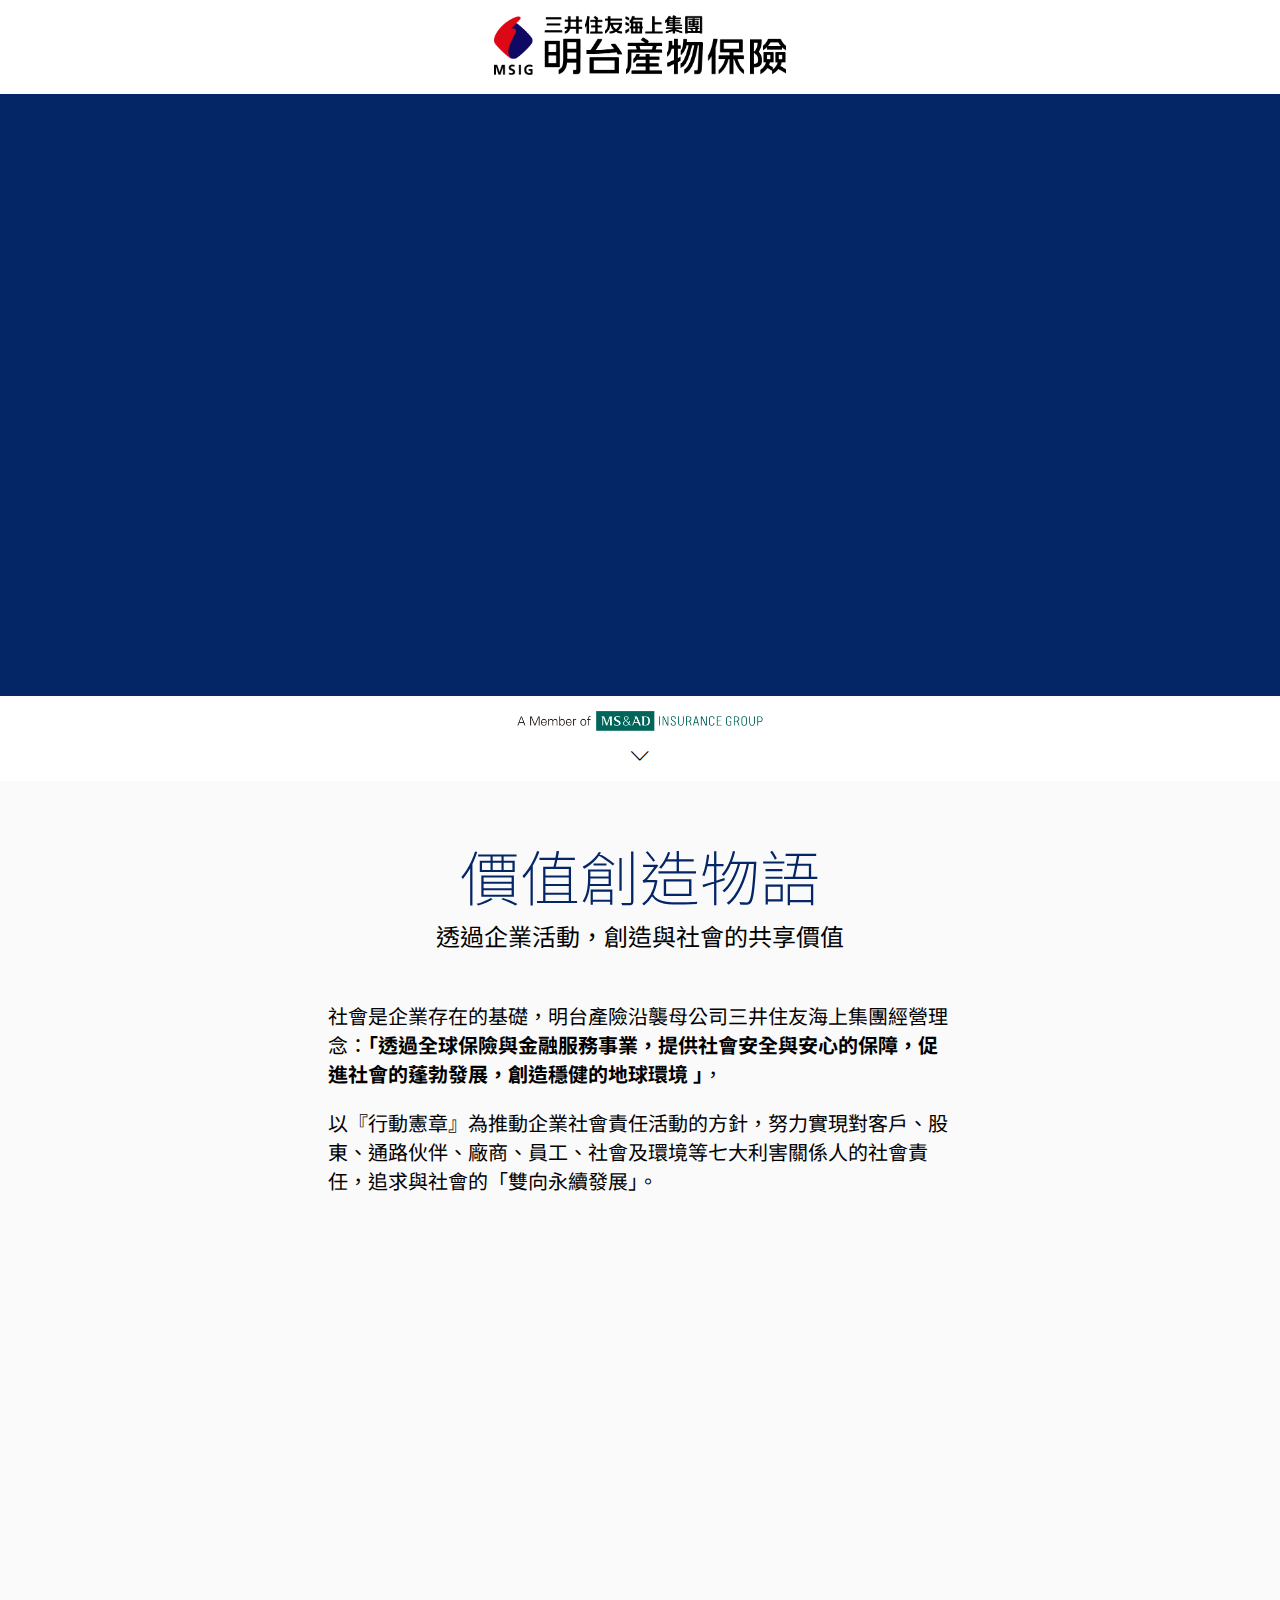
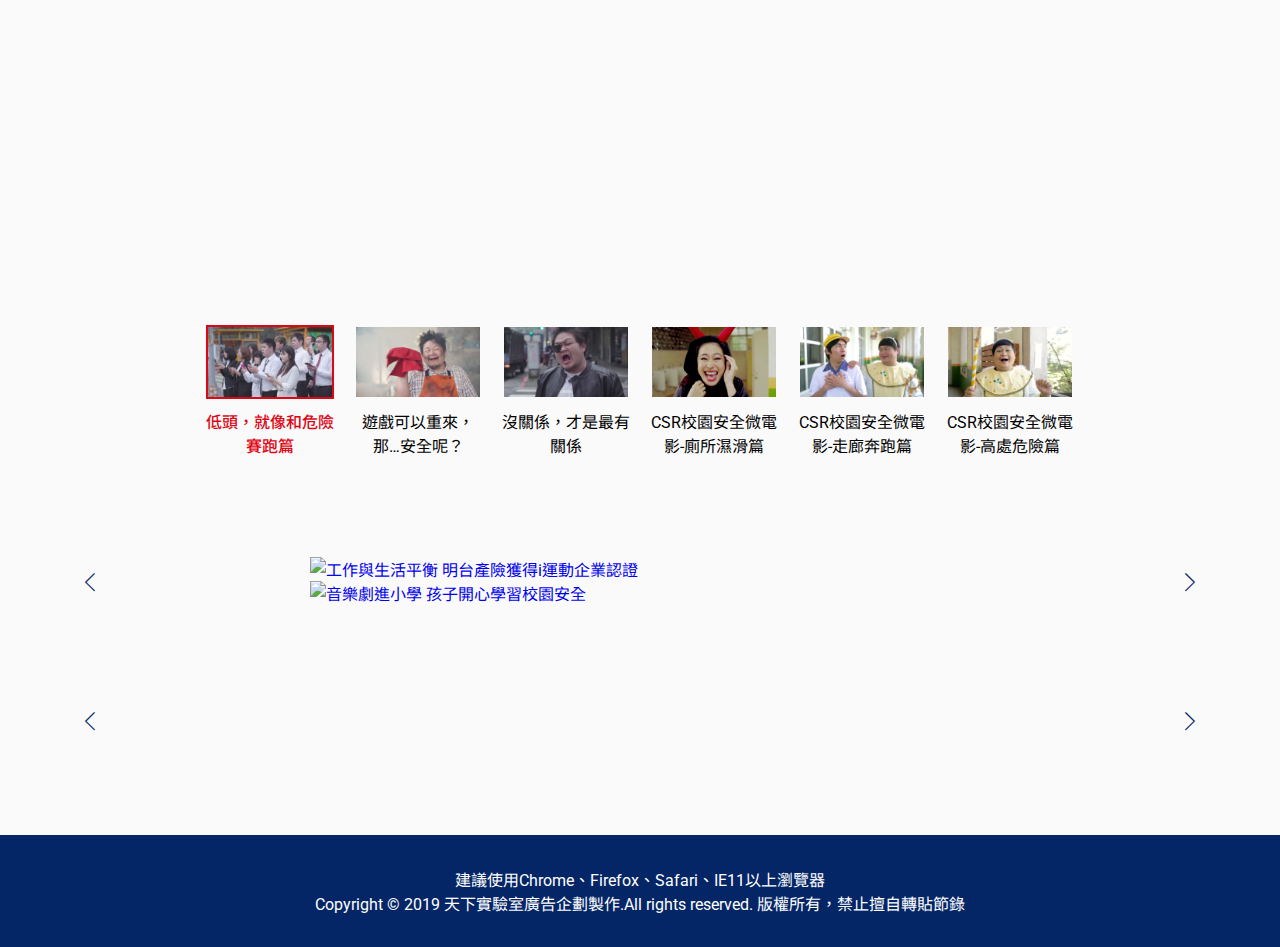
==== commit f8425070: "subtitle__edit" ====
--- a/index.html
+++ b/index.html
@@ -62,20 +62,20 @@
                 </div>
                 <div class="header__right">
                     <p>
-                        <span class="wow fadeIn" data-wow-duration="1s" data-wow-delay="0s">邁步向前</span>
-                        <span class="wow fadeIn" data-wow-duration="1s" data-wow-delay="0.75s">世界不斷地在改變</span>
-                        <span class="wow fadeIn" data-wow-duration="1s" data-wow-delay="1.5s">改變的速度越來越快</span>
-                        <span class="wow fadeIn" data-wow-duration="1s" data-wow-delay="2.25s">不要迷失方向</span>
-                        <span class="wow fadeIn" data-wow-duration="1s" data-wow-delay="3s">「促進社會的蓬勃發展、創造穩健的地球環境」</span>
-                        <span class="wow fadeIn" data-wow-duration="1s" data-wow-delay="3.75s">是我們的初衷</span>
-                        <span class="wow fadeIn" data-wow-duration="1s" data-wow-delay="4.5s">「具韌性且永續發展的社會」</span>
-                        <span class="wow fadeIn" data-wow-duration="1s" data-wow-delay="5.25s">是我們追求的未來</span>
-                        <span class="wow fadeIn" data-wow-duration="1s" data-wow-delay="6s">每人踏出一步就能改變社會</span>
-                        <span class="wow fadeIn" data-wow-duration="1s" data-wow-delay="6.75s">朝目標前行，跨越不確定的未來</span>
-                        <span class="wow fadeIn" data-wow-duration="1s" data-wow-delay="7.25s">一步一步穩健地往前邁進</span>
-                        <span class="wow fadeIn" data-wow-duration="1s" data-wow-delay="8s">我們的價值創造物語</span>
+                        <span>邁步向前</span>
+                        <span>世界不斷地在改變</span>
+                        <span>改變的速度越來越快</span>
+                        <span>不要迷失方向</span>
+                        <span>「促進社會的蓬勃發展、創造穩健的地球環境」</span>
+                        <span>是我們的初衷</span>
+                        <span>「具韌性且永續發展的社會」</span>
+                        <span>是我們追求的未來</span>
+                        <span>每人踏出一步就能改變社會</span>
+                        <span>朝目標前行，跨越不確定的未來</span>
+                        <span>一步一步穩健地往前邁進</span>
+                        <span>我們的價值創造物語</span>
                     </p>
-                    <h1 class="wow fadeIn" data-wow-duration="2s" data-wow-delay="8.5s">
+                    <h1>
                         明台產物保險 = 我們一直都在
                     </h1>
                 </div>
@@ -153,61 +153,18 @@
                 <div class="slider">
                     <div class="slider__wrap">
                         <div class="slider__item slider__item--fullscreen">
-                            <a href="https://csr.cw.com.tw/article/40545" target="_blank"><img class="slider__item__img" src="https://storage.googleapis.com/cw-com-tw/article/201809/article-5ba361b81d767.jpg" alt=""></a>
+                            <a href="https://csr.cw.com.tw/article/40730" target="_blank"><img class="slider__item__img" src="https://storage.googleapis.com/csr-cms-cwg-tw/article/201812/article-5c2431c486c0e.jpg" alt="工作與生活平衡 明台產險獲得i運動企業認證"></a>
                             <div class="slider__item__body">
-                                <a href="https://csr.cw.com.tw/article/40545" class="h3" target="_blank" data-title="【天下企業公民獎評審解析】別說不是製造業就不能做環保"></a>
-                                <p data-title="同業間的比較最直接。例如對手的減量目標年年挑戰自我，一路從2%、3%，4%，若你還維持年減1%或2%，或至今未定出減量目標，得分自然會有差異。"></p>
+                                <a href="https://csr.cw.com.tw/article/40730" class="h3" target="_blank" data-title="工作與生活平衡 明台產險獲得i運動企業認證"></a>
+                                <p data-title="11月10日，晚秋清晨，天色還暗，明台產險總經理與一群愛好路跑的同事，從臺北驅車奔往桃園石門水庫參加MSIG台灣動感亞洲50越野路跑活動，前一個周末，他們才在臺中響應了岱宇臺中國際馬拉松。這兩場皆是稍具挑戰性的賽事，參加者中不乏初試啼聲者，雖然累喘吁吁，然完賽的那一刻，初試者無不興奮地喊著成功完成了一項自我挑戰！"></p>
                                 <!-- 一二三四五六七八九〇一二三四五六七八九〇一二三四五六七八九〇一二三四五六七八九〇一二三四五六七八九〇一二三四五六七八九〇一二三四五六七八九〇一二三四五六七八九〇 -->
                             </div>
                         </div>
                         <div class="slider__item slider__item--fullscreen">
-                            <a href="https://csr.cw.com.tw/article/40221" target="_blank"><img class="slider__item__img" src="https://cw1.tw/CW/images/article/201802/article-5a7bfa14bb0cc.jpg" alt=""></a>
+                            <a href="https://csr.cw.com.tw/article/40671" target="_blank"><img class="slider__item__img" src="https://storage.googleapis.com/dev-csr-cms-cwg-tw/article/201811/article-5bf2759b287c7.jpg" alt="音樂劇進小學 孩子開心學習校園安全"></a>
                             <div class="slider__item__body">
-                                <a href="https://csr.cw.com.tw/article/40221" class="h3" target="_blank" data-title="明台產險主動支付臨時住宿費用保險金300萬"></a>
-                                <p data-title="本次地震之受災戶共計29戶，明台產險主動與保戶接洽，2月7日當日即已快速支付臨時住宿費用保險金300萬元。"></p>
-                            </div>
-                        </div>
-                        <div class="slider__item slider__item--fullscreen">
-                            <a href="https://csr.cw.com.tw/article/40220" target="_blank"><img class="slider__item__img" src="https://cw1.tw/CW/images/article/201802/article-5a7bf97765ac7.jpg" alt=""></a>
-                            <div class="slider__item__body">
-                                <a href="https://csr.cw.com.tw/article/40220" class="h3" target="_blank" data-title="明台產險成立「花蓮地震緊急客戶服務中心」 主動支付臨時住宿費用保險金"></a>
-                                <p data-title="明台產險於第一時間啟動員工安全確認系統，確認全體員工皆安全無虞，並隨即於花蓮分公司及總公司成立「花蓮地震緊急客戶服務中心」。"></p>
-                            </div>
-                        </div>
-                        <div class="slider__item slider__item--fullscreen">
-                            <a href="https://csr.cw.com.tw/article/40626" target="_blank"><img class="slider__item__img" src="https://storage.googleapis.com/csr-cms-cwg-tw/article/201811/article-5bdfb6cd8a701.jpg" alt=""></a>
-                            <div class="slider__item__body">
-                                <a href="https://csr.cw.com.tw/article/40626" class="h3" target="_blank" data-title="CSR@天下逢甲沙龍　永續領域是未來企業人才荒"></a>
-                                <p data-title="企業投身CSR無分規模大小，大學生也能發揮社會責任，CSR@天下沙龍在11月1日走入台中逢甲大學，讓企業與師生共同探索更多永續實踐方法。"></p>
-                            </div>
-                        </div>
-                        <div class="slider__item slider__item--fullscreen">
-                            <a href="https://csr.cw.com.tw/article/40545" target="_blank"><img class="slider__item__img" src="https://storage.googleapis.com/cw-com-tw/article/201809/article-5ba361b81d767.jpg" alt=""></a>
-                            <div class="slider__item__body">
-                                <a href="https://csr.cw.com.tw/article/40545" class="h3" target="_blank" data-title="【天下企業公民獎評審解析】別說不是製造業就不能做環保"></a>
-                                <p data-title="同業間的比較最直接。例如對手的減量目標年年挑戰自我，一路從2%、3%，4%，若你還維持年減1%或2%，或至今未定出減量目標，得分自然會有差異。"></p>
-                                <!-- 一二三四五六七八九〇一二三四五六七八九〇一二三四五六七八九〇一二三四五六七八九〇一二三四五六七八九〇一二三四五六七八九〇一二三四五六七八九〇一二三四五六七八九〇 -->
-                            </div>
-                        </div>
-                        <div class="slider__item slider__item--fullscreen">
-                            <a href="https://csr.cw.com.tw/article/40221" target="_blank"><img class="slider__item__img" src="https://cw1.tw/CW/images/article/201802/article-5a7bfa14bb0cc.jpg" alt=""></a>
-                            <div class="slider__item__body">
-                                <a href="https://csr.cw.com.tw/article/40221" class="h3" target="_blank" data-title="明台產險主動支付臨時住宿費用保險金300萬"></a>
-                                <p data-title="本次地震之受災戶共計29戶，明台產險主動與保戶接洽，2月7日當日即已快速支付臨時住宿費用保險金300萬元。"></p>
-                            </div>
-                        </div>
-                        <div class="slider__item slider__item--fullscreen">
-                            <a href="https://csr.cw.com.tw/article/40220" target="_blank"><img class="slider__item__img" src="https://cw1.tw/CW/images/article/201802/article-5a7bf97765ac7.jpg" alt=""></a>
-                            <div class="slider__item__body">
-                                <a href="https://csr.cw.com.tw/article/40220" class="h3" target="_blank" data-title="明台產險成立「花蓮地震緊急客戶服務中心」 主動支付臨時住宿費用保險金"></a>
-                                <p data-title="明台產險於第一時間啟動員工安全確認系統，確認全體員工皆安全無虞，並隨即於花蓮分公司及總公司成立「花蓮地震緊急客戶服務中心」。"></p>
-                            </div>
-                        </div>
-                        <div class="slider__item slider__item--fullscreen">
-                            <a href="https://csr.cw.com.tw/article/40626" target="_blank"><img class="slider__item__img" src="https://storage.googleapis.com/csr-cms-cwg-tw/article/201811/article-5bdfb6cd8a701.jpg" alt=""></a>
-                            <div class="slider__item__body">
-                                <a href="https://csr.cw.com.tw/article/40626" class="h3" target="_blank" data-title="CSR@天下逢甲沙龍　永續領域是未來企業人才荒"></a>
-                                <p data-title="企業投身CSR無分規模大小，大學生也能發揮社會責任，CSR@天下沙龍在11月1日走入台中逢甲大學，讓企業與師生共同探索更多永續實踐方法。"></p>
+                                <a href="https://csr.cw.com.tw/article/40671" class="h3" target="_blank" data-title="音樂劇進小學 孩子開心學習校園安全"></a>
+                                <p data-title="時序進入秋季，國小校園的孩子依舊跑跳玩耍，意外不時發生！一群國小學生有機會觀賞校園安全音樂劇「外星寶寶歷險記」與「惡魔搗蛋日記」，懂得保護自己、學會提醒他人，成為校園安全的種子！"></p>
                             </div>
                         </div>
                     </div>
--- a/assets/css/msig.css
+++ b/assets/css/msig.css
@@ -1 +1,1395 @@
-/*! normalize.css v3.0.0 | HTML5 Display Definitions | MIT License | git.io/normalize */@import url("https://fonts.googleapis.com/css?family=Noto+Sans+TC:100,300,400,500,700");@import url("https://fonts.googleapis.com/css?family=Roboto:100,300,400,500,700");article,aside,details,figcaption,figure,footer,header,hgroup,main,nav,section,summary{display:block}audio,canvas,progress,video{display:inline-block;vertical-align:baseline}audio:not([controls]){display:none;height:0}[hidden],template{display:none}/*! normalize.css v3.0.0 | Base | MIT License | git.io/normalize */html{font-family:sans-serif;-webkit-text-size-adjust:100%;-ms-text-size-adjust:100%}body{margin:0}/*! normalize.css v3.0.0 | Links | MIT License | git.io/normalize */a{background:transparent}a:active,a:hover{outline:0}/*! normalize.css v3.0.0 | Embedded Content | MIT License | git.io/normalize */img{border:0}svg:not(:root){overflow:hidden}/*! normalize.css v3.0.0 | Figures | MIT License | git.io/normalize */figure{margin:1em 40px}hr{-moz-box-sizing:content-box;box-sizing:content-box;height:0}pre{overflow:auto}code,kbd,pre,samp{font-family:monospace, monospace;font-size:1em}/*! normalize.css v3.0.0 | Forms | MIT License | git.io/normalize */button,input,optgroup,select,textarea{color:inherit;font:inherit;margin:0}button{overflow:visible}button,select{text-transform:none}button,html input[type="button"],input[type="reset"],input[type="submit"]{-webkit-appearance:button;cursor:pointer}button[disabled],html input[disabled]{cursor:default}button::-moz-focus-inner,input::-moz-focus-inner{border:0;padding:0}input{line-height:normal}input[type="checkbox"],input[type="radio"]{box-sizing:border-box;padding:0}input[type="number"]::-webkit-inner-spin-button,input[type="number"]::-webkit-outer-spin-button{height:auto}input[type="search"]{-webkit-appearance:textfield;-moz-box-sizing:content-box;-webkit-box-sizing:content-box;box-sizing:content-box}input[type="search"]::-webkit-search-cancel-button,input[type="search"]::-webkit-search-decoration{-webkit-appearance:none}fieldset{border:1px solid #c0c0c0;margin:0 2px;padding:0.35em 0.625em 0.75em}legend{border:0;padding:0}textarea{overflow:auto}optgroup{font-weight:bold}/*! normalize.css v3.0.0 | Tables | MIT License | git.io/normalize */table{border-collapse:collapse;border-spacing:0}td,th{padding:0}.ripple__group::before,.ripple::before,.ripple::after,.slideshow .slider__wrap::before,.slideshow .slider__wrap::after{content:'';display:block}.list-reset{list-style:none;padding:0;margin:0}ul,ol{padding-left:1.15em}.mtb0{margin-top:0;margin-bottom:0}.mt0-mb1{margin-top:0;margin-bottom:1em !important}.mt0-mb05{margin-top:0;margin-bottom:0.5em}.mb0{margin-bottom:0}.mt0{margin-top:0}.mt40{margin-top:40px}.justify-between{justify-content:space-between}@media (min-width: 768px){.flex-md{display:flex}}@media (min-width: 1024px){.flex-lg{display:flex}}@media (min-width: 1280px){.flex-xl{display:flex}}html{font-family:-apple-system, BlinkMacSystemFont, San Francisco, Roboto, Segoe UI, Helvetica Neue, sans-serif;-webkit-font-smoothing:antialiased;-moz-osx-font-smoothing:grayscale;text-size-adjust:100%;text-rendering:optimizeLegibility}button,input,optgroup,select,textarea{font-family:inherit}.sr-only{position:absolute !important;padding:0 !important;margin:0 !important;width:0 !important;height:0 !important;font-size:0 !important}*,*::before,*::after{-moz-box-sizing:border-box;-webkit-box-sizing:border-box;box-sizing:border-box}body{font-family:Roboto, 'Noto Sans TC', sans-serif}a{text-decoration:none}@media (min-width: 1024px){a{transition:color .2s, background-color .2s}}img{display:block}.clearfix,.clearfix::before,.clearfix::after{display:table;clear:both}.flex{display:-webkit-box;display:-ms-flexbox;display:flex;-ms-flex-wrap:wrap;flex-wrap:wrap}@font-face{font-family:'icomoon';src:url("../fonts/icomoon.eot?6ln93m");src:url("../fonts/icomoon.eot?6ln93m#iefix") format("embedded-opentype"),url("../fonts/icomoon.ttf?6ln93m") format("truetype"),url("../fonts/icomoon.woff?6ln93m") format("woff"),url("../fonts/icomoon.svg?6ln93m#icomoon") format("svg");font-weight:normal;font-style:normal}i.icon{font-family:'icomoon';speak:none;font-style:normal;font-weight:normal;font-variant:normal;text-transform:none;line-height:1;-webkit-font-smoothing:antialiased;-moz-osx-font-smoothing:grayscale}body.chrome i.icon:before{position:relative;top:0.125em}.icon-minus:before{content:"\e936"}.icon-plus:before{content:"\e937"}.icon-images:before{content:"\e900"}.icon-button:before{content:"\e901"}.icon-color:before{content:"\e902"}.icon-iconography:before{content:"\e903"}.icon-textfield:before{content:"\e904"}.icon-navigation:before{content:"\e905"}.icon-tabs:before{content:"\e906"}.icon-tooltips:before{content:"\e907"}.icon-typography:before{content:"\e908"}.icon-logo-text:before{content:"\e909"}.icon-phrase:before{content:"\e90a"}.icon-eyeoff:before{content:"\e90b"}.icon-eyeon:before{content:"\e90c"}.icon-check-circle:before{content:"\e90d"}.icon-exclamation-circle:before{content:"\e90e"}.icon-question-circle:before{content:"\e90f"}.icon-sort:before{content:"\e910"}.icon-caret-down:before{content:"\e911"}.icon-caret-up:before{content:"\e912"}.icon-menu:before{content:"\e913"}.icon-message:before{content:"\e914"}.icon-selection:before{content:"\e915"}.icon-list:before{content:"\e916"}.icon-search:before{content:"\e917"}.icon-user-filled:before{content:"\e918"}.icon-user-outlined:before{content:"\e919"}.icon-facebook:before{content:"\e91a"}.icon-instagram:before{content:"\e91b"}.icon-line:before{content:"\e91c"}.icon-play:before{content:"\e91d"}.icon-left:before{content:"\e91e"}.icon-right:before{content:"\e91f"}.icon-down:before{content:"\e920"}.icon-rss:before{content:"\e921"}.icon-up:before{content:"\e922"}.icon-bookmark-outlined:before{content:"\e923"}.icon-share:before{content:"\e924"}.icon-mail:before{content:"\e925"}.icon-edit:before{content:"\e926"}.icon-caret-right:before{content:"\e927"}.icon-caret-left:before{content:"\e928"}.icon-check:before{content:"\e929"}.icon-check-solid:before{content:"\e92a"}.icon-copy:before{content:"\e92b"}.icon-quote-left:before{content:"\e92c"}.icon-quote-right:before{content:"\e92d"}.icon-cancel:before{content:"\e92e"}.icon-coin:before{content:"\e92f"}.icon-fontsize:before{content:"\e930"}.icon-logo:before{content:"\e931"}.icon-bookmark-filled:before{content:"\e932"}.icon-arrow-right:before{content:"\e933"}.icon-arrow-left:before{content:"\e934"}.icon-error-solid:before{content:"\e935"}.icon-btn{display:inline-flex;padding:2px 0 0;width:30px;height:40px;font-size:1.125rem;align-items:center;justify-content:center;cursor:pointer}.icon-btn-center{justify-content:center}@media (min-width: 768px){.icon-btn{width:40px;height:60px}}@media (min-width: 1024px){.icon-btn{transition:color .3s, background-color .3s}}.navi-btn{color:#052666}.navi-btn:hover,.navi-btn.active{font-weight:bold}body{background-color:#FAFAFA}.text-left{text-align:left}.text-center{text-align:center}.text-right{text-align:right}.embed-video{position:relative;width:100%;overflow:hidden}.embed-video.embed-video-16by9{padding-top:56.25%}.embed-video iframe{display:block;position:absolute;top:0;left:0;width:100%;height:100%}.container{width:100%;margin-right:auto;margin-left:auto;padding-right:15px;padding-left:15px}@media (min-width: 576px){.container{width:540px}}@media (min-width: 768px){.container{width:100%}}@media (min-width: 1024px){.container{width:960px}}@media (min-width: 1200px){.container{width:1170px}}nav{padding-top:15px;padding-bottom:15px;background-color:#fff}nav img{display:inline-block;height:30px}@media (min-width: 768px){nav img{height:60px}}header .animation__block{position:relative;padding-bottom:25px;background-color:#052666;overflow:hidden}@media (min-width: 768px){header .animation__block{padding-top:75px;padding-bottom:75px}}header .eng__block{padding-top:15px;padding-bottom:15px;background-color:#fff}header .eng__block img{display:block;margin-left:auto;margin-right:auto;height:20px}header .eng__block i.icon{margin-top:15px;font-size:1.25em;cursor:pointer}header .container{display:flex;align-items:center;justify-content:center}@media (max-width: 767px){header .container{flex-direction:column}}header .header__left{position:relative}header .header__left img{position:relative;width:auto;height:450px;z-index:10;filter:progid:DXImageTransform.Microsoft.Alpha(Opacity=50);opacity:.5}@media (max-width: 767px){header .header__left img{margin-top:-20%;margin-bottom:-40%;-moz-animation:foot2 0.75s 0.5s alternate forwards 1;-webkit-animation:foot2 0.75s 0.5s alternate forwards 1;animation:foot2 0.75s 0.5s alternate forwards 1;-moz-transform:rotate(25deg) scale(0.7);-ms-transform:rotate(25deg) scale(0.7);-webkit-transform:rotate(25deg) scale(0.7);transform:rotate(25deg) scale(0.7)}}@media (min-width: 768px){header .header__left img{-moz-animation:foot 0.75s 0.5s alternate forwards 1;-webkit-animation:foot 0.75s 0.5s alternate forwards 1;animation:foot 0.75s 0.5s alternate forwards 1;-moz-transform:scale(3, 3);-ms-transform:scale(3, 3);-webkit-transform:scale(3, 3);transform:scale(3, 3)}}header .header__right{position:relative;width:400px;z-index:10;text-align:center}@media (min-width: 768px){header .header__right{text-align:right}}header .header__right h1{color:#fff;font-size:24px;font-weight:500}@media (min-width: 768px){header .header__right h1{margin-left:-100px;font-size:36px}}header .header__right p{line-height:1.75}header .header__right p span{display:block;color:#fff}.ripple{display:block;position:absolute;top:50%;left:50%;width:2px;height:2px;-moz-transform:translate(-50%, -50%);-ms-transform:translate(-50%, -50%);-webkit-transform:translate(-50%, -50%);transform:translate(-50%, -50%);-moz-border-radius:2px;-webkit-border-radius:2px;border-radius:2px;-moz-animation:rip 8s infinite ease-out;-webkit-animation:rip 8s infinite ease-out;animation:rip 8s infinite ease-out}.ripple__group{display:block;position:absolute;top:50%;left:50%;width:40px;height:40px;-moz-transform:translate(-50%, -50%);-ms-transform:translate(-50%, -50%);-webkit-transform:translate(-50%, -50%);transform:translate(-50%, -50%)}.ripple__group::before{position:absolute;top:50%;left:50%;width:500px;height:500px;*zoom:1;filter:progid:DXImageTransform.Microsoft.gradient(gradientType=1, startColorstr='#FF052666', endColorstr='#00052666');background-image:url('[data-uri]');background-size:100%;background-image:-moz-radial-gradient(center, ellipse cover, #052666 0%,rgba(5,38,102,0) 100%);background-image:-webkit-radial-gradient(center, ellipse cover, #052666 0%,rgba(5,38,102,0) 100%);background-image:radial-gradient(ellipse cover at center, #052666 0%,rgba(5,38,102,0) 100%);-moz-border-radius:50%;-webkit-border-radius:50%;border-radius:50%;-moz-transform:translate(-50%, -50%);-ms-transform:translate(-50%, -50%);-webkit-transform:translate(-50%, -50%);transform:translate(-50%, -50%);z-index:5}.ripple--scale1{-moz-transform:scale(1, 1);-ms-transform:scale(1, 1);-webkit-transform:scale(1, 1);transform:scale(1, 1);z-index:3}.ripple--scale2{-moz-transform:scale(1.35, 1.35);-ms-transform:scale(1.35, 1.35);-webkit-transform:scale(1.35, 1.35);transform:scale(1.35, 1.35);z-index:2}.ripple--scale3{-moz-transform:scale(1.7, 1.7);-ms-transform:scale(1.7, 1.7);-webkit-transform:scale(1.7, 1.7);transform:scale(1.7, 1.7);z-index:1}.ripple::before,.ripple::after{position:absolute;top:50%;left:50%;width:2px;height:2px;-moz-animation:rip 8s infinite ease-out;-webkit-animation:rip 8s infinite ease-out;animation:rip 8s infinite ease-out;-moz-transform:translate(-50%, -50%) scale(1.25);-ms-transform:translate(-50%, -50%) scale(1.25);-webkit-transform:translate(-50%, -50%) scale(1.25);transform:translate(-50%, -50%) scale(1.25);-moz-border-radius:2px;-webkit-border-radius:2px;border-radius:2px}.ripple::before{-moz-animation-delay:0.1s;-webkit-animation-delay:0.1s;animation-delay:0.1s}.ripple::after{-moz-animation-delay:0.7s;-webkit-animation-delay:0.7s;animation-delay:0.7s}@-moz-keyframes rip{0%{box-shadow:0 0 0 0 transparent, 0 0 0 0 transparent, 0 0 0 0 transparent, 0 0 0 0 transparent}10%{box-shadow:0 0 0 0 #052666,0 0 0 0 rgba(255,255,255,0.4),0 0 0 0 #052666,0 0 0 0 rgba(0,0,0,0.08)}100%{box-shadow:0 0 40px 200px #052666,0 0 10px 210px transparent,0 0 30px 220px #052666,0 0 5px 230px transparent}}@-webkit-keyframes rip{0%{box-shadow:0 0 0 0 transparent, 0 0 0 0 transparent, 0 0 0 0 transparent, 0 0 0 0 transparent}10%{box-shadow:0 0 0 0 #052666,0 0 0 0 rgba(255,255,255,0.4),0 0 0 0 #052666,0 0 0 0 rgba(0,0,0,0.08)}100%{box-shadow:0 0 40px 200px #052666,0 0 10px 210px transparent,0 0 30px 220px #052666,0 0 5px 230px transparent}}@keyframes rip{0%{box-shadow:0 0 0 0 transparent, 0 0 0 0 transparent, 0 0 0 0 transparent, 0 0 0 0 transparent}10%{box-shadow:0 0 0 0 #052666,0 0 0 0 rgba(255,255,255,0.4),0 0 0 0 #052666,0 0 0 0 rgba(0,0,0,0.08)}100%{box-shadow:0 0 40px 200px #052666,0 0 10px 210px transparent,0 0 30px 220px #052666,0 0 5px 230px transparent}}section{padding-top:50px;padding-bottom:50px}footer{margin-top:50px;padding-top:2em;padding-bottom:2em;color:#fff;background-color:#052666}@media (max-width: 767px){footer p.desktop{display:none}}footer p span{display:inline-block}.essay__group__text{margin-left:auto;margin-right:auto}@media (min-width: 768px){.essay__group__text{width:625px}}.essay__group .h2{color:#052666;font-size:48px;font-weight:200}@media (min-width: 768px){.essay__group .h2{font-size:60px}}.essay__group .h3{margin-bottom:2em;font-size:18px}@media (min-width: 768px){.essay__group .h3{font-size:24px}}.essay__group p{font-size:16px}@media (min-width: 768px){.essay__group p{font-size:20px}}.video__player{margin-left:auto;margin-right:auto}@media (min-width: 768px){.video__player{width:92%}}.video__tab{display:flex;justify-content:center;margin-top:20px}@media (max-width: 767px){.video__tab{width:calc((128px * 6) + 100px)}}@media (max-width: 767px){.video__tab__wrap{overflow:scroll}}.video__tab li{width:128px;cursor:pointer}.video__tab li+li{margin-left:20px}.video__tab li img{width:100%;border:2px solid transparent;-moz-transition:all,.3s;-o-transition:all,.3s;-webkit-transition:all,.3s;transition:all,.3s}.video__tab li .h4{margin-top:10px;font-size:1em;text-align:center;-moz-transition:all,.3s;-o-transition:all,.3s;-webkit-transition:all,.3s;transition:all,.3s}.video__tab li:hover .h4{color:#052666}.video__tab li:hover img{border-color:#052666}.video__tab li.active .h4{color:#DE0716;font-weight:500}.video__tab li.active img{border-color:#DE0716}.slideshow{position:relative;padding-left:40px;padding-right:40px}@media (max-width: 1023px){.slideshow__group{padding-left:0;padding-right:0}}.slideshow .slider{position:relative;overflow:hidden}.slideshow .slider__navi{position:absolute;top:50%;-moz-transform:translateY(-50%);-ms-transform:translateY(-50%);-webkit-transform:translateY(-50%);transform:translateY(-50%);z-index:5}.slideshow .slider__navi--prev{left:0}.slideshow .slider__navi--next{right:0}.slideshow .slider__dot{display:flex;justify-content:center}.slideshow .slider__dot--v1{position:absolute}@media (max-width: 767px){.slideshow .slider__dot--v1{bottom:-10px;left:50%;-moz-transform:translateX(-50%);-ms-transform:translateX(-50%);-webkit-transform:translateX(-50%);transform:translateX(-50%)}}@media (min-width: 768px){.slideshow .slider__dot--v1{bottom:80px;left:40px}}.slideshow .slider__dot--v2{margin-top:30px}.slideshow .slider__dot li{width:10px;height:10px;border:1px solid #052666;-moz-border-radius:50%;-webkit-border-radius:50%;border-radius:50%;cursor:pointer}.slideshow .slider__dot li.active{background-color:#052666}.slideshow .slider__dot li+li{margin-left:10px}.slideshow .slider__wrap{position:relative}.slideshow .slider__wrap::before,.slideshow .slider__wrap::after{clear:both}.slideshow .slider .slider__item{position:relative;float:left}@media (min-width: 1024px){.slideshow .slider .slider__item{width:940px}}.slideshow .slider .slider__item img{width:100%}.slideshow .slider .slider__item .h3{display:block;margin-bottom:1rem;color:#052666;font-weight:500}.slideshow .slider .slider__item .h3:hover{color:#DE0716}.slideshow .slider .slider__item p{margin:0;font-size:1rem}@media (min-width: 768px){.slideshow .slider .slider__item--fullscreen{padding-left:200px}}.slideshow .slider .slider__item--fullscreen .slider__item__body{background-color:#fff;padding:1rem}@media (min-width: 992px){.slideshow .slider .slider__item--fullscreen .slider__item__body{width:600px}}@media (min-width: 768px){.slideshow .slider .slider__item--fullscreen .slider__item__body{position:absolute;left:0;bottom:110px;width:450px;padding:2rem}}@media (max-width: 767px){.slideshow .slider .slider__item--fullscreen .slider__item__body{position:relative;top:-45px;left:20px;width:calc(100% - 40px);margin-bottom:-30px}}.slideshow .slider .slider__item--fullscreen .h3{font-size:21px;line-height:1.33333333}@media (min-width: 1024px){.slideshow .slider .slider__item--fullscreen .h3{font-size:2.25em}}.slideshow .slider .slider__item--fullscreen p{font-size:14px}@media (min-width: 1024px){.slideshow .slider .slider__item--fullscreen p{font-size:1em}}.slideshow .slider .slider__item--slice{display:flex}@media (max-width: 767px){.slideshow .slider .slider__item--slice{display:block}}.slideshow .slider .slider__item--slice>div{width:calc((100% - 40px) / 3);margin-left:20px}.slideshow .slider .slider__item--slice>div:first-child{margin-left:0}.slideshow .slider .slider__item--slice .h3{margin-top:1rem;font-size:21px;line-height:1.25}@media (min-width: 1024px){.slideshow .slider .slider__item--slice .h3{font-size:1.4em}}.slideshow .slider .slider__item--slice p{font-size:14px}@media (min-width: 1024px){.slideshow .slider .slider__item--slice p{font-size:1em}}@-moz-keyframes foot{0%{-moz-transform:scale(3, 3);transform:scale(3, 3);opacity:.5}50%{opacity:.9}100%{-moz-transform:scale(1, 1);transform:scale(1, 1);opacity:1}}@-webkit-keyframes foot{0%{-webkit-transform:scale(3, 3);transform:scale(3, 3);opacity:.5}50%{opacity:.9}100%{-webkit-transform:scale(1, 1);transform:scale(1, 1);opacity:1}}@keyframes foot{0%{-moz-transform:scale(3, 3);-ms-transform:scale(3, 3);-webkit-transform:scale(3, 3);transform:scale(3, 3);opacity:.5}50%{opacity:.9}100%{-moz-transform:scale(1, 1);-ms-transform:scale(1, 1);-webkit-transform:scale(1, 1);transform:scale(1, 1);opacity:1}}@-moz-keyframes foot2{0%{-moz-transform:rotate(45deg) scale(2.1);transform:rotate(45deg) scale(2.1);opacity:.5}50%{opacity:.9}100%{-moz-transform:rotate(25deg) scale(0.7);transform:rotate(25deg) scale(0.7);opacity:1}}@-webkit-keyframes foot2{0%{-webkit-transform:rotate(45deg) scale(2.1);transform:rotate(45deg) scale(2.1);opacity:.5}50%{opacity:.9}100%{-webkit-transform:rotate(25deg) scale(0.7);transform:rotate(25deg) scale(0.7);opacity:1}}@keyframes foot2{0%{-moz-transform:rotate(45deg) scale(2.1);-ms-transform:rotate(45deg) scale(2.1);-webkit-transform:rotate(45deg) scale(2.1);transform:rotate(45deg) scale(2.1);opacity:.5}50%{opacity:.9}100%{-moz-transform:rotate(25deg) scale(0.7);-ms-transform:rotate(25deg) scale(0.7);-webkit-transform:rotate(25deg) scale(0.7);transform:rotate(25deg) scale(0.7);opacity:1}}
+/*! normalize.css v3.0.0 | HTML5 Display Definitions | MIT License | git.io/normalize */
+@import url("https://fonts.googleapis.com/css?family=Noto+Sans+TC:100,300,400,500,700");
+@import url("https://fonts.googleapis.com/css?family=Roboto:100,300,400,500,700");
+article,
+aside,
+details,
+figcaption,
+figure,
+footer,
+header,
+hgroup,
+main,
+nav,
+section,
+summary {
+  display: block;
+}
+
+audio,
+canvas,
+progress,
+video {
+  display: inline-block;
+  vertical-align: baseline;
+}
+
+audio:not([controls]) {
+  display: none;
+  height: 0;
+}
+
+[hidden],
+template {
+  display: none;
+}
+
+/*! normalize.css v3.0.0 | Base | MIT License | git.io/normalize */
+html {
+  font-family: sans-serif;
+  -webkit-text-size-adjust: 100%;
+  -ms-text-size-adjust: 100%;
+}
+
+body {
+  margin: 0;
+}
+
+/*! normalize.css v3.0.0 | Links | MIT License | git.io/normalize */
+a {
+  background: transparent;
+}
+
+a:active,
+a:hover {
+  outline: 0;
+}
+
+/*! normalize.css v3.0.0 | Embedded Content | MIT License | git.io/normalize */
+img {
+  border: 0;
+}
+
+svg:not(:root) {
+  overflow: hidden;
+}
+
+/*! normalize.css v3.0.0 | Figures | MIT License | git.io/normalize */
+figure {
+  margin: 1em 40px;
+}
+
+hr {
+  -moz-box-sizing: content-box;
+  box-sizing: content-box;
+  height: 0;
+}
+
+pre {
+  overflow: auto;
+}
+
+code,
+kbd,
+pre,
+samp {
+  font-family: monospace, monospace;
+  font-size: 1em;
+}
+
+/*! normalize.css v3.0.0 | Forms | MIT License | git.io/normalize */
+button,
+input,
+optgroup,
+select,
+textarea {
+  color: inherit;
+  font: inherit;
+  margin: 0;
+}
+
+button {
+  overflow: visible;
+}
+
+button,
+select {
+  text-transform: none;
+}
+
+button,
+html input[type="button"],
+input[type="reset"],
+input[type="submit"] {
+  -webkit-appearance: button;
+  cursor: pointer;
+}
+
+button[disabled],
+html input[disabled] {
+  cursor: default;
+}
+
+button::-moz-focus-inner,
+input::-moz-focus-inner {
+  border: 0;
+  padding: 0;
+}
+
+input {
+  line-height: normal;
+}
+
+input[type="checkbox"],
+input[type="radio"] {
+  box-sizing: border-box;
+  padding: 0;
+}
+
+input[type="number"]::-webkit-inner-spin-button,
+input[type="number"]::-webkit-outer-spin-button {
+  height: auto;
+}
+
+input[type="search"] {
+  -webkit-appearance: textfield;
+  -moz-box-sizing: content-box;
+  -webkit-box-sizing: content-box;
+  box-sizing: content-box;
+}
+
+input[type="search"]::-webkit-search-cancel-button,
+input[type="search"]::-webkit-search-decoration {
+  -webkit-appearance: none;
+}
+
+fieldset {
+  border: 1px solid #c0c0c0;
+  margin: 0 2px;
+  padding: 0.35em 0.625em 0.75em;
+}
+
+legend {
+  border: 0;
+  padding: 0;
+}
+
+textarea {
+  overflow: auto;
+}
+
+optgroup {
+  font-weight: bold;
+}
+
+/*! normalize.css v3.0.0 | Tables | MIT License | git.io/normalize */
+table {
+  border-collapse: collapse;
+  border-spacing: 0;
+}
+
+td,
+th {
+  padding: 0;
+}
+
+.ripple__group::before, .ripple::before, .ripple::after, .slideshow .slider__wrap::before, .slideshow .slider__wrap::after {
+  content: '';
+  display: block;
+}
+
+.list-reset {
+  list-style: none;
+  padding: 0;
+  margin: 0;
+}
+
+ul, ol {
+  padding-left: 1.15em;
+}
+
+.mtb0 {
+  margin-top: 0;
+  margin-bottom: 0;
+}
+
+.mt0-mb1 {
+  margin-top: 0;
+  margin-bottom: 1em !important;
+}
+
+.mt0-mb05 {
+  margin-top: 0;
+  margin-bottom: 0.5em;
+}
+
+.mb0 {
+  margin-bottom: 0;
+}
+
+.mt0 {
+  margin-top: 0;
+}
+
+.mt40 {
+  margin-top: 40px;
+}
+
+.justify-between {
+  justify-content: space-between;
+}
+
+@media (min-width: 768px) {
+  .flex-md {
+    display: flex;
+  }
+}
+@media (min-width: 1024px) {
+  .flex-lg {
+    display: flex;
+  }
+}
+@media (min-width: 1280px) {
+  .flex-xl {
+    display: flex;
+  }
+}
+
+html {
+  font-family: -apple-system, BlinkMacSystemFont, San Francisco, Roboto, Segoe UI, Helvetica Neue, sans-serif;
+  -webkit-font-smoothing: antialiased;
+  -moz-osx-font-smoothing: grayscale;
+  text-size-adjust: 100%;
+  text-rendering: optimizeLegibility;
+}
+
+button, input, optgroup, select, textarea {
+  font-family: inherit;
+}
+
+.sr-only {
+  position: absolute !important;
+  padding: 0 !important;
+  margin: 0 !important;
+  width: 0 !important;
+  height: 0 !important;
+  font-size: 0 !important;
+}
+
+*, *::before, *::after {
+  -moz-box-sizing: border-box;
+  -webkit-box-sizing: border-box;
+  box-sizing: border-box;
+}
+
+body {
+  font-family: Roboto, 'Noto Sans TC', sans-serif;
+}
+
+a {
+  text-decoration: none;
+}
+@media (min-width: 1024px) {
+  a {
+    transition: color .2s, background-color .2s;
+  }
+}
+
+img {
+  display: block;
+}
+
+.clearfix,
+.clearfix::before,
+.clearfix::after {
+  display: table;
+  clear: both;
+}
+
+.flex {
+  display: -webkit-box;
+  display: -ms-flexbox;
+  display: flex;
+  -ms-flex-wrap: wrap;
+  flex-wrap: wrap;
+}
+
+@font-face {
+  font-family: 'icomoon';
+  src: url("../fonts/icomoon.eot?6ln93m");
+  src: url("../fonts/icomoon.eot?6ln93m#iefix") format("embedded-opentype"), url("../fonts/icomoon.ttf?6ln93m") format("truetype"), url("../fonts/icomoon.woff?6ln93m") format("woff"), url("../fonts/icomoon.svg?6ln93m#icomoon") format("svg");
+  font-weight: normal;
+  font-style: normal;
+}
+i.icon {
+  font-family: 'icomoon';
+  speak: none;
+  font-style: normal;
+  font-weight: normal;
+  font-variant: normal;
+  text-transform: none;
+  line-height: 1;
+  -webkit-font-smoothing: antialiased;
+  -moz-osx-font-smoothing: grayscale;
+}
+
+body.chrome i.icon:before {
+  position: relative;
+  top: 0.125em;
+}
+
+.icon-minus:before {
+  content: "\e936";
+}
+
+.icon-plus:before {
+  content: "\e937";
+}
+
+.icon-images:before {
+  content: "\e900";
+}
+
+.icon-button:before {
+  content: "\e901";
+}
+
+.icon-color:before {
+  content: "\e902";
+}
+
+.icon-iconography:before {
+  content: "\e903";
+}
+
+.icon-textfield:before {
+  content: "\e904";
+}
+
+.icon-navigation:before {
+  content: "\e905";
+}
+
+.icon-tabs:before {
+  content: "\e906";
+}
+
+.icon-tooltips:before {
+  content: "\e907";
+}
+
+.icon-typography:before {
+  content: "\e908";
+}
+
+.icon-logo-text:before {
+  content: "\e909";
+}
+
+.icon-phrase:before {
+  content: "\e90a";
+}
+
+.icon-eyeoff:before {
+  content: "\e90b";
+}
+
+.icon-eyeon:before {
+  content: "\e90c";
+}
+
+.icon-check-circle:before {
+  content: "\e90d";
+}
+
+.icon-exclamation-circle:before {
+  content: "\e90e";
+}
+
+.icon-question-circle:before {
+  content: "\e90f";
+}
+
+.icon-sort:before {
+  content: "\e910";
+}
+
+.icon-caret-down:before {
+  content: "\e911";
+}
+
+.icon-caret-up:before {
+  content: "\e912";
+}
+
+.icon-menu:before {
+  content: "\e913";
+}
+
+.icon-message:before {
+  content: "\e914";
+}
+
+.icon-selection:before {
+  content: "\e915";
+}
+
+.icon-list:before {
+  content: "\e916";
+}
+
+.icon-search:before {
+  content: "\e917";
+}
+
+.icon-user-filled:before {
+  content: "\e918";
+}
+
+.icon-user-outlined:before {
+  content: "\e919";
+}
+
+.icon-facebook:before {
+  content: "\e91a";
+}
+
+.icon-instagram:before {
+  content: "\e91b";
+}
+
+.icon-line:before {
+  content: "\e91c";
+}
+
+.icon-play:before {
+  content: "\e91d";
+}
+
+.icon-left:before {
+  content: "\e91e";
+}
+
+.icon-right:before {
+  content: "\e91f";
+}
+
+.icon-down:before {
+  content: "\e920";
+}
+
+.icon-rss:before {
+  content: "\e921";
+}
+
+.icon-up:before {
+  content: "\e922";
+}
+
+.icon-bookmark-outlined:before {
+  content: "\e923";
+}
+
+.icon-share:before {
+  content: "\e924";
+}
+
+.icon-mail:before {
+  content: "\e925";
+}
+
+.icon-edit:before {
+  content: "\e926";
+}
+
+.icon-caret-right:before {
+  content: "\e927";
+}
+
+.icon-caret-left:before {
+  content: "\e928";
+}
+
+.icon-check:before {
+  content: "\e929";
+}
+
+.icon-check-solid:before {
+  content: "\e92a";
+}
+
+.icon-copy:before {
+  content: "\e92b";
+}
+
+.icon-quote-left:before {
+  content: "\e92c";
+}
+
+.icon-quote-right:before {
+  content: "\e92d";
+}
+
+.icon-cancel:before {
+  content: "\e92e";
+}
+
+.icon-coin:before {
+  content: "\e92f";
+}
+
+.icon-fontsize:before {
+  content: "\e930";
+}
+
+.icon-logo:before {
+  content: "\e931";
+}
+
+.icon-bookmark-filled:before {
+  content: "\e932";
+}
+
+.icon-arrow-right:before {
+  content: "\e933";
+}
+
+.icon-arrow-left:before {
+  content: "\e934";
+}
+
+.icon-error-solid:before {
+  content: "\e935";
+}
+
+.icon-btn {
+  display: inline-flex;
+  padding: 2px 0 0;
+  width: 30px;
+  height: 40px;
+  font-size: 1.125rem;
+  align-items: center;
+  justify-content: center;
+  cursor: pointer;
+}
+.icon-btn-center {
+  justify-content: center;
+}
+@media (min-width: 768px) {
+  .icon-btn {
+    width: 40px;
+    height: 60px;
+  }
+}
+@media (min-width: 1024px) {
+  .icon-btn {
+    transition: color .3s, background-color .3s;
+  }
+}
+
+.navi-btn {
+  color: #052666;
+}
+.navi-btn:hover, .navi-btn.active {
+  font-weight: bold;
+}
+
+body {
+  background-color: #FAFAFA;
+}
+
+.text-left {
+  text-align: left;
+}
+
+.text-center {
+  text-align: center;
+}
+
+.text-right {
+  text-align: right;
+}
+
+.embed-video {
+  position: relative;
+  width: 100%;
+  overflow: hidden;
+}
+.embed-video.embed-video-16by9 {
+  padding-top: 56.25%;
+}
+.embed-video iframe {
+  display: block;
+  position: absolute;
+  top: 0;
+  left: 0;
+  width: 100%;
+  height: 100%;
+}
+
+.container {
+  width: 100%;
+  margin-right: auto;
+  margin-left: auto;
+  padding-right: 15px;
+  padding-left: 15px;
+}
+@media (min-width: 576px) {
+  .container {
+    width: 540px;
+  }
+}
+@media (min-width: 768px) {
+  .container {
+    width: 100%;
+  }
+}
+@media (min-width: 1024px) {
+  .container {
+    width: 960px;
+  }
+}
+@media (min-width: 1200px) {
+  .container {
+    width: 1170px;
+  }
+}
+
+nav {
+  padding-top: 15px;
+  padding-bottom: 15px;
+  background-color: #fff;
+}
+nav img {
+  display: inline-block;
+  height: 30px;
+}
+@media (min-width: 768px) {
+  nav img {
+    height: 60px;
+  }
+}
+
+header .animation__block {
+  position: relative;
+  padding-bottom: 25px;
+  background-color: #052666;
+  overflow: hidden;
+}
+@media (min-width: 768px) {
+  header .animation__block {
+    padding-top: 75px;
+    padding-bottom: 75px;
+  }
+}
+header .eng__block {
+  padding-top: 15px;
+  padding-bottom: 15px;
+  background-color: #fff;
+}
+header .eng__block img {
+  display: block;
+  margin-left: auto;
+  margin-right: auto;
+  height: 20px;
+}
+header .eng__block i.icon {
+  margin-top: 15px;
+  font-size: 1.25em;
+  cursor: pointer;
+}
+header .container {
+  display: flex;
+  align-items: center;
+  justify-content: center;
+}
+@media (max-width: 767px) {
+  header .container {
+    flex-direction: column;
+  }
+}
+header .header__left {
+  position: relative;
+}
+header .header__left img {
+  position: relative;
+  width: auto;
+  height: 450px;
+  z-index: 10;
+  filter: progid:DXImageTransform.Microsoft.Alpha(Opacity=50);
+  opacity: 0.5;
+}
+@media (max-width: 767px) {
+  header .header__left img {
+    margin-top: -20%;
+    margin-bottom: -40%;
+    -moz-animation: foot2 0.75s 0.5s alternate forwards 1;
+    -webkit-animation: foot2 0.75s 0.5s alternate forwards 1;
+    animation: foot2 0.75s 0.5s alternate forwards 1;
+    -moz-transform: rotate(25deg) scale(0.7);
+    -ms-transform: rotate(25deg) scale(0.7);
+    -webkit-transform: rotate(25deg) scale(0.7);
+    transform: rotate(25deg) scale(0.7);
+  }
+}
+@media (min-width: 768px) {
+  header .header__left img {
+    -moz-animation: foot 0.75s 0.5s alternate forwards 1;
+    -webkit-animation: foot 0.75s 0.5s alternate forwards 1;
+    animation: foot 0.75s 0.5s alternate forwards 1;
+    -moz-transform: scale(3, 3);
+    -ms-transform: scale(3, 3);
+    -webkit-transform: scale(3, 3);
+    transform: scale(3, 3);
+  }
+}
+header .header__right {
+  position: relative;
+  width: 400px;
+  z-index: 10;
+  text-align: center;
+}
+@media (min-width: 768px) {
+  header .header__right {
+    text-align: right;
+  }
+}
+header .header__right h1 {
+  color: #fff;
+  font-size: 24px;
+  font-weight: 500;
+  filter: progid:DXImageTransform.Microsoft.Alpha(Opacity=0);
+  opacity: 0;
+  -moz-animation: fadeIn 2s 7.75s alternate forwards 1;
+  -webkit-animation: fadeIn 2s 7.75s alternate forwards 1;
+  animation: fadeIn 2s 7.75s alternate forwards 1;
+}
+@media (min-width: 768px) {
+  header .header__right h1 {
+    margin-left: -100px;
+    font-size: 36px;
+  }
+}
+header .header__right p {
+  line-height: 1.75;
+}
+header .header__right p span {
+  display: block;
+  color: #fff;
+  filter: progid:DXImageTransform.Microsoft.Alpha(Opacity=0);
+  opacity: 0;
+}
+header .header__right p span:nth-child(1) {
+  -moz-animation: fadeIn 1s 0s alternate forwards 1;
+  -webkit-animation: fadeIn 1s 0s alternate forwards 1;
+  animation: fadeIn 1s 0s alternate forwards 1;
+}
+header .header__right p span:nth-child(2) {
+  -moz-animation: fadeIn 1s 0.75s alternate forwards 1;
+  -webkit-animation: fadeIn 1s 0.75s alternate forwards 1;
+  animation: fadeIn 1s 0.75s alternate forwards 1;
+}
+header .header__right p span:nth-child(3) {
+  -moz-animation: fadeIn 1s 1.5s alternate forwards 1;
+  -webkit-animation: fadeIn 1s 1.5s alternate forwards 1;
+  animation: fadeIn 1s 1.5s alternate forwards 1;
+}
+header .header__right p span:nth-child(4) {
+  -moz-animation: fadeIn 1s 2.25s alternate forwards 1;
+  -webkit-animation: fadeIn 1s 2.25s alternate forwards 1;
+  animation: fadeIn 1s 2.25s alternate forwards 1;
+}
+header .header__right p span:nth-child(5) {
+  -moz-animation: fadeIn 1s 3s alternate forwards 1;
+  -webkit-animation: fadeIn 1s 3s alternate forwards 1;
+  animation: fadeIn 1s 3s alternate forwards 1;
+}
+header .header__right p span:nth-child(6) {
+  -moz-animation: fadeIn 1s 3.75s alternate forwards 1;
+  -webkit-animation: fadeIn 1s 3.75s alternate forwards 1;
+  animation: fadeIn 1s 3.75s alternate forwards 1;
+}
+header .header__right p span:nth-child(7) {
+  -moz-animation: fadeIn 1s 4.5s alternate forwards 1;
+  -webkit-animation: fadeIn 1s 4.5s alternate forwards 1;
+  animation: fadeIn 1s 4.5s alternate forwards 1;
+}
+header .header__right p span:nth-child(8) {
+  -moz-animation: fadeIn 1s 5.25s alternate forwards 1;
+  -webkit-animation: fadeIn 1s 5.25s alternate forwards 1;
+  animation: fadeIn 1s 5.25s alternate forwards 1;
+}
+header .header__right p span:nth-child(9) {
+  -moz-animation: fadeIn 1s 6s alternate forwards 1;
+  -webkit-animation: fadeIn 1s 6s alternate forwards 1;
+  animation: fadeIn 1s 6s alternate forwards 1;
+}
+header .header__right p span:nth-child(10) {
+  -moz-animation: fadeIn 1s 6.75s alternate forwards 1;
+  -webkit-animation: fadeIn 1s 6.75s alternate forwards 1;
+  animation: fadeIn 1s 6.75s alternate forwards 1;
+}
+header .header__right p span:nth-child(11) {
+  -moz-animation: fadeIn 1s 6.25s alternate forwards 1;
+  -webkit-animation: fadeIn 1s 6.25s alternate forwards 1;
+  animation: fadeIn 1s 6.25s alternate forwards 1;
+}
+header .header__right p span:nth-child(12) {
+  -moz-animation: fadeIn 1s 7s alternate forwards 1;
+  -webkit-animation: fadeIn 1s 7s alternate forwards 1;
+  animation: fadeIn 1s 7s alternate forwards 1;
+}
+
+.ripple {
+  display: block;
+  position: absolute;
+  top: 50%;
+  left: 50%;
+  width: 2px;
+  height: 2px;
+  -moz-transform: translate(-50%, -50%);
+  -ms-transform: translate(-50%, -50%);
+  -webkit-transform: translate(-50%, -50%);
+  transform: translate(-50%, -50%);
+  -moz-border-radius: 2px;
+  -webkit-border-radius: 2px;
+  border-radius: 2px;
+  -moz-animation: rip 8s infinite ease-out;
+  -webkit-animation: rip 8s infinite ease-out;
+  animation: rip 8s infinite ease-out;
+}
+.ripple__group {
+  display: block;
+  position: absolute;
+  top: 50%;
+  left: 50%;
+  width: 40px;
+  height: 40px;
+  -moz-transform: translate(-50%, -50%);
+  -ms-transform: translate(-50%, -50%);
+  -webkit-transform: translate(-50%, -50%);
+  transform: translate(-50%, -50%);
+}
+.ripple__group::before {
+  position: absolute;
+  top: 50%;
+  left: 50%;
+  width: 500px;
+  height: 500px;
+  *zoom: 1;
+  filter: progid:DXImageTransform.Microsoft.gradient(gradientType=1, startColorstr='#FF052666', endColorstr='#00052666');
+  background-image: url('[data-uri]');
+  background-size: 100%;
+  background-image: -moz-radial-gradient(center, ellipse cover, #052666 0%, rgba(5, 38, 102, 0) 100%);
+  background-image: -webkit-radial-gradient(center, ellipse cover, #052666 0%, rgba(5, 38, 102, 0) 100%);
+  background-image: radial-gradient(ellipse cover at center, #052666 0%, rgba(5, 38, 102, 0) 100%);
+  -moz-border-radius: 50%;
+  -webkit-border-radius: 50%;
+  border-radius: 50%;
+  -moz-transform: translate(-50%, -50%);
+  -ms-transform: translate(-50%, -50%);
+  -webkit-transform: translate(-50%, -50%);
+  transform: translate(-50%, -50%);
+  z-index: 5;
+}
+.ripple--scale1 {
+  -moz-transform: scale(1, 1);
+  -ms-transform: scale(1, 1);
+  -webkit-transform: scale(1, 1);
+  transform: scale(1, 1);
+  z-index: 3;
+}
+.ripple--scale2 {
+  -moz-transform: scale(1.35, 1.35);
+  -ms-transform: scale(1.35, 1.35);
+  -webkit-transform: scale(1.35, 1.35);
+  transform: scale(1.35, 1.35);
+  z-index: 2;
+}
+.ripple--scale3 {
+  -moz-transform: scale(1.7, 1.7);
+  -ms-transform: scale(1.7, 1.7);
+  -webkit-transform: scale(1.7, 1.7);
+  transform: scale(1.7, 1.7);
+  z-index: 1;
+}
+.ripple::before, .ripple::after {
+  position: absolute;
+  top: 50%;
+  left: 50%;
+  width: 2px;
+  height: 2px;
+  -moz-animation: rip 8s infinite ease-out;
+  -webkit-animation: rip 8s infinite ease-out;
+  animation: rip 8s infinite ease-out;
+  -moz-transform: translate(-50%, -50%) scale(1.25);
+  -ms-transform: translate(-50%, -50%) scale(1.25);
+  -webkit-transform: translate(-50%, -50%) scale(1.25);
+  transform: translate(-50%, -50%) scale(1.25);
+  -moz-border-radius: 2px;
+  -webkit-border-radius: 2px;
+  border-radius: 2px;
+}
+.ripple::before {
+  -moz-animation-delay: 0.1s;
+  -webkit-animation-delay: 0.1s;
+  animation-delay: 0.1s;
+}
+.ripple::after {
+  -moz-animation-delay: 0.7s;
+  -webkit-animation-delay: 0.7s;
+  animation-delay: 0.7s;
+}
+
+@-moz-keyframes rip {
+  0% {
+    box-shadow: 0 0 0 0 transparent, 0 0 0 0 transparent, 0 0 0 0 transparent, 0 0 0 0 transparent;
+  }
+  10% {
+    box-shadow: 0 0 0 0 #052666, 0 0 0 0 rgba(255, 255, 255, 0.4), 0 0 0 0 #052666, 0 0 0 0 rgba(0, 0, 0, 0.08);
+  }
+  100% {
+    box-shadow: 0 0 40px 200px #052666, 0 0 10px 210px transparent, 0 0 30px 220px #052666, 0 0 5px 230px transparent;
+  }
+}
+@-webkit-keyframes rip {
+  0% {
+    box-shadow: 0 0 0 0 transparent, 0 0 0 0 transparent, 0 0 0 0 transparent, 0 0 0 0 transparent;
+  }
+  10% {
+    box-shadow: 0 0 0 0 #052666, 0 0 0 0 rgba(255, 255, 255, 0.4), 0 0 0 0 #052666, 0 0 0 0 rgba(0, 0, 0, 0.08);
+  }
+  100% {
+    box-shadow: 0 0 40px 200px #052666, 0 0 10px 210px transparent, 0 0 30px 220px #052666, 0 0 5px 230px transparent;
+  }
+}
+@keyframes rip {
+  0% {
+    box-shadow: 0 0 0 0 transparent, 0 0 0 0 transparent, 0 0 0 0 transparent, 0 0 0 0 transparent;
+  }
+  10% {
+    box-shadow: 0 0 0 0 #052666, 0 0 0 0 rgba(255, 255, 255, 0.4), 0 0 0 0 #052666, 0 0 0 0 rgba(0, 0, 0, 0.08);
+  }
+  100% {
+    box-shadow: 0 0 40px 200px #052666, 0 0 10px 210px transparent, 0 0 30px 220px #052666, 0 0 5px 230px transparent;
+  }
+}
+section {
+  padding-top: 50px;
+  padding-bottom: 50px;
+}
+
+footer {
+  margin-top: 50px;
+  padding-top: 2em;
+  padding-bottom: 2em;
+  color: #fff;
+  background-color: #052666;
+}
+@media (max-width: 767px) {
+  footer p.desktop {
+    display: none;
+  }
+}
+footer p span {
+  display: inline-block;
+}
+
+.essay__group__text {
+  margin-left: auto;
+  margin-right: auto;
+}
+@media (min-width: 768px) {
+  .essay__group__text {
+    width: 625px;
+  }
+}
+.essay__group .h2 {
+  color: #052666;
+  font-size: 48px;
+  font-weight: 200;
+}
+@media (min-width: 768px) {
+  .essay__group .h2 {
+    font-size: 60px;
+  }
+}
+.essay__group .h3 {
+  margin-bottom: 2em;
+  font-size: 18px;
+}
+@media (min-width: 768px) {
+  .essay__group .h3 {
+    font-size: 24px;
+  }
+}
+.essay__group p {
+  font-size: 16px;
+}
+@media (min-width: 768px) {
+  .essay__group p {
+    font-size: 20px;
+  }
+}
+
+.video__player {
+  margin-left: auto;
+  margin-right: auto;
+}
+@media (min-width: 768px) {
+  .video__player {
+    width: 92%;
+  }
+}
+.video__tab {
+  display: flex;
+  justify-content: center;
+  margin-top: 20px;
+}
+@media (max-width: 767px) {
+  .video__tab {
+    width: calc((128px * 6) + 100px);
+  }
+}
+@media (max-width: 767px) {
+  .video__tab__wrap {
+    overflow: scroll;
+  }
+}
+.video__tab li {
+  width: 128px;
+  cursor: pointer;
+}
+.video__tab li + li {
+  margin-left: 20px;
+}
+.video__tab li img {
+  width: 100%;
+  border: 2px solid transparent;
+  -moz-transition: all, 0.3s;
+  -o-transition: all, 0.3s;
+  -webkit-transition: all, 0.3s;
+  transition: all, 0.3s;
+}
+.video__tab li .h4 {
+  margin-top: 10px;
+  font-size: 1em;
+  text-align: center;
+  -moz-transition: all, 0.3s;
+  -o-transition: all, 0.3s;
+  -webkit-transition: all, 0.3s;
+  transition: all, 0.3s;
+}
+.video__tab li:hover .h4 {
+  color: #052666;
+}
+.video__tab li:hover img {
+  border-color: #052666;
+}
+.video__tab li.active .h4 {
+  color: #DE0716;
+  font-weight: 500;
+}
+.video__tab li.active img {
+  border-color: #DE0716;
+}
+
+.slideshow {
+  position: relative;
+  padding-left: 40px;
+  padding-right: 40px;
+}
+@media (max-width: 1023px) {
+  .slideshow__group {
+    padding-left: 0;
+    padding-right: 0;
+  }
+}
+.slideshow .slider {
+  position: relative;
+  overflow: hidden;
+}
+.slideshow .slider__navi {
+  position: absolute;
+  top: 50%;
+  -moz-transform: translateY(-50%);
+  -ms-transform: translateY(-50%);
+  -webkit-transform: translateY(-50%);
+  transform: translateY(-50%);
+  z-index: 5;
+}
+.slideshow .slider__navi--prev {
+  left: 0;
+}
+.slideshow .slider__navi--next {
+  right: 0;
+}
+.slideshow .slider__dot {
+  display: flex;
+  justify-content: center;
+}
+.slideshow .slider__dot--v1 {
+  position: absolute;
+}
+@media (max-width: 767px) {
+  .slideshow .slider__dot--v1 {
+    bottom: -10px;
+    left: 50%;
+    -moz-transform: translateX(-50%);
+    -ms-transform: translateX(-50%);
+    -webkit-transform: translateX(-50%);
+    transform: translateX(-50%);
+  }
+}
+@media (min-width: 768px) {
+  .slideshow .slider__dot--v1 {
+    bottom: 80px;
+    left: 40px;
+  }
+}
+.slideshow .slider__dot--v2 {
+  margin-top: 30px;
+}
+.slideshow .slider__dot li {
+  width: 10px;
+  height: 10px;
+  border: 1px solid #052666;
+  -moz-border-radius: 50%;
+  -webkit-border-radius: 50%;
+  border-radius: 50%;
+  cursor: pointer;
+}
+.slideshow .slider__dot li.active {
+  background-color: #052666;
+}
+.slideshow .slider__dot li + li {
+  margin-left: 10px;
+}
+.slideshow .slider__wrap {
+  position: relative;
+}
+.slideshow .slider__wrap::before, .slideshow .slider__wrap::after {
+  clear: both;
+}
+.slideshow .slider .slider__item {
+  position: relative;
+  float: left;
+}
+@media (min-width: 1024px) {
+  .slideshow .slider .slider__item {
+    width: 940px;
+  }
+}
+.slideshow .slider .slider__item img {
+  width: 100%;
+}
+.slideshow .slider .slider__item .h3 {
+  display: block;
+  margin-bottom: 1rem;
+  color: #052666;
+  font-weight: 500;
+}
+.slideshow .slider .slider__item .h3:hover {
+  color: #DE0716;
+}
+.slideshow .slider .slider__item p {
+  margin: 0;
+  font-size: 1rem;
+}
+@media (min-width: 768px) {
+  .slideshow .slider .slider__item--fullscreen {
+    padding-left: 200px;
+  }
+}
+.slideshow .slider .slider__item--fullscreen .slider__item__body {
+  background-color: #fff;
+  padding: 1rem;
+}
+@media (min-width: 992px) {
+  .slideshow .slider .slider__item--fullscreen .slider__item__body {
+    width: 600px;
+  }
+}
+@media (min-width: 768px) {
+  .slideshow .slider .slider__item--fullscreen .slider__item__body {
+    position: absolute;
+    left: 0;
+    bottom: 110px;
+    width: 450px;
+    padding: 2rem;
+  }
+}
+@media (max-width: 767px) {
+  .slideshow .slider .slider__item--fullscreen .slider__item__body {
+    position: relative;
+    top: -45px;
+    left: 20px;
+    width: calc(100% - 40px);
+    margin-bottom: -30px;
+  }
+}
+.slideshow .slider .slider__item--fullscreen .h3 {
+  font-size: 21px;
+  line-height: 1.33333333;
+}
+@media (min-width: 1024px) {
+  .slideshow .slider .slider__item--fullscreen .h3 {
+    font-size: 2.25em;
+  }
+}
+.slideshow .slider .slider__item--fullscreen p {
+  font-size: 14px;
+}
+@media (min-width: 1024px) {
+  .slideshow .slider .slider__item--fullscreen p {
+    font-size: 1em;
+  }
+}
+.slideshow .slider .slider__item--slice {
+  display: flex;
+}
+@media (max-width: 767px) {
+  .slideshow .slider .slider__item--slice {
+    display: block;
+  }
+}
+.slideshow .slider .slider__item--slice > div:not(.slider__item__body) {
+  width: calc((100% - 40px) / 3);
+  margin-left: 20px;
+}
+.slideshow .slider .slider__item--slice > div:not(.slider__item__body):first-child {
+  margin-left: 0;
+}
+.slideshow .slider .slider__item--slice .h3 {
+  margin-top: 1rem;
+  font-size: 21px;
+  line-height: 1.25;
+}
+@media (min-width: 1024px) {
+  .slideshow .slider .slider__item--slice .h3 {
+    font-size: 1.4em;
+  }
+}
+.slideshow .slider .slider__item--slice p {
+  font-size: 14px;
+}
+@media (min-width: 1024px) {
+  .slideshow .slider .slider__item--slice p {
+    font-size: 1em;
+  }
+}
+
+@-moz-keyframes foot {
+  0% {
+    -moz-transform: scale(3, 3);
+    transform: scale(3, 3);
+    opacity: 0.5;
+  }
+  50% {
+    opacity: 0.9;
+  }
+  100% {
+    -moz-transform: scale(1, 1);
+    transform: scale(1, 1);
+    opacity: 1;
+  }
+}
+@-webkit-keyframes foot {
+  0% {
+    -webkit-transform: scale(3, 3);
+    transform: scale(3, 3);
+    opacity: 0.5;
+  }
+  50% {
+    opacity: 0.9;
+  }
+  100% {
+    -webkit-transform: scale(1, 1);
+    transform: scale(1, 1);
+    opacity: 1;
+  }
+}
+@keyframes foot {
+  0% {
+    -moz-transform: scale(3, 3);
+    -ms-transform: scale(3, 3);
+    -webkit-transform: scale(3, 3);
+    transform: scale(3, 3);
+    opacity: 0.5;
+  }
+  50% {
+    opacity: 0.9;
+  }
+  100% {
+    -moz-transform: scale(1, 1);
+    -ms-transform: scale(1, 1);
+    -webkit-transform: scale(1, 1);
+    transform: scale(1, 1);
+    opacity: 1;
+  }
+}
+@-moz-keyframes foot2 {
+  0% {
+    -moz-transform: rotate(45deg) scale(2.1);
+    transform: rotate(45deg) scale(2.1);
+    opacity: 0.5;
+  }
+  50% {
+    opacity: 0.9;
+  }
+  100% {
+    -moz-transform: rotate(25deg) scale(0.7);
+    transform: rotate(25deg) scale(0.7);
+    opacity: 1;
+  }
+}
+@-webkit-keyframes foot2 {
+  0% {
+    -webkit-transform: rotate(45deg) scale(2.1);
+    transform: rotate(45deg) scale(2.1);
+    opacity: 0.5;
+  }
+  50% {
+    opacity: 0.9;
+  }
+  100% {
+    -webkit-transform: rotate(25deg) scale(0.7);
+    transform: rotate(25deg) scale(0.7);
+    opacity: 1;
+  }
+}
+@keyframes foot2 {
+  0% {
+    -moz-transform: rotate(45deg) scale(2.1);
+    -ms-transform: rotate(45deg) scale(2.1);
+    -webkit-transform: rotate(45deg) scale(2.1);
+    transform: rotate(45deg) scale(2.1);
+    opacity: 0.5;
+  }
+  50% {
+    opacity: 0.9;
+  }
+  100% {
+    -moz-transform: rotate(25deg) scale(0.7);
+    -ms-transform: rotate(25deg) scale(0.7);
+    -webkit-transform: rotate(25deg) scale(0.7);
+    transform: rotate(25deg) scale(0.7);
+    opacity: 1;
+  }
+}
+@-moz-keyframes fadeIn {
+  0% {
+    opacity: 0;
+  }
+  100% {
+    opacity: 1;
+  }
+}
+@-webkit-keyframes fadeIn {
+  0% {
+    opacity: 0;
+  }
+  100% {
+    opacity: 1;
+  }
+}
+@keyframes fadeIn {
+  0% {
+    opacity: 0;
+  }
+  100% {
+    opacity: 1;
+  }
+}
+
+/*# sourceMappingURL=msig.css.map */
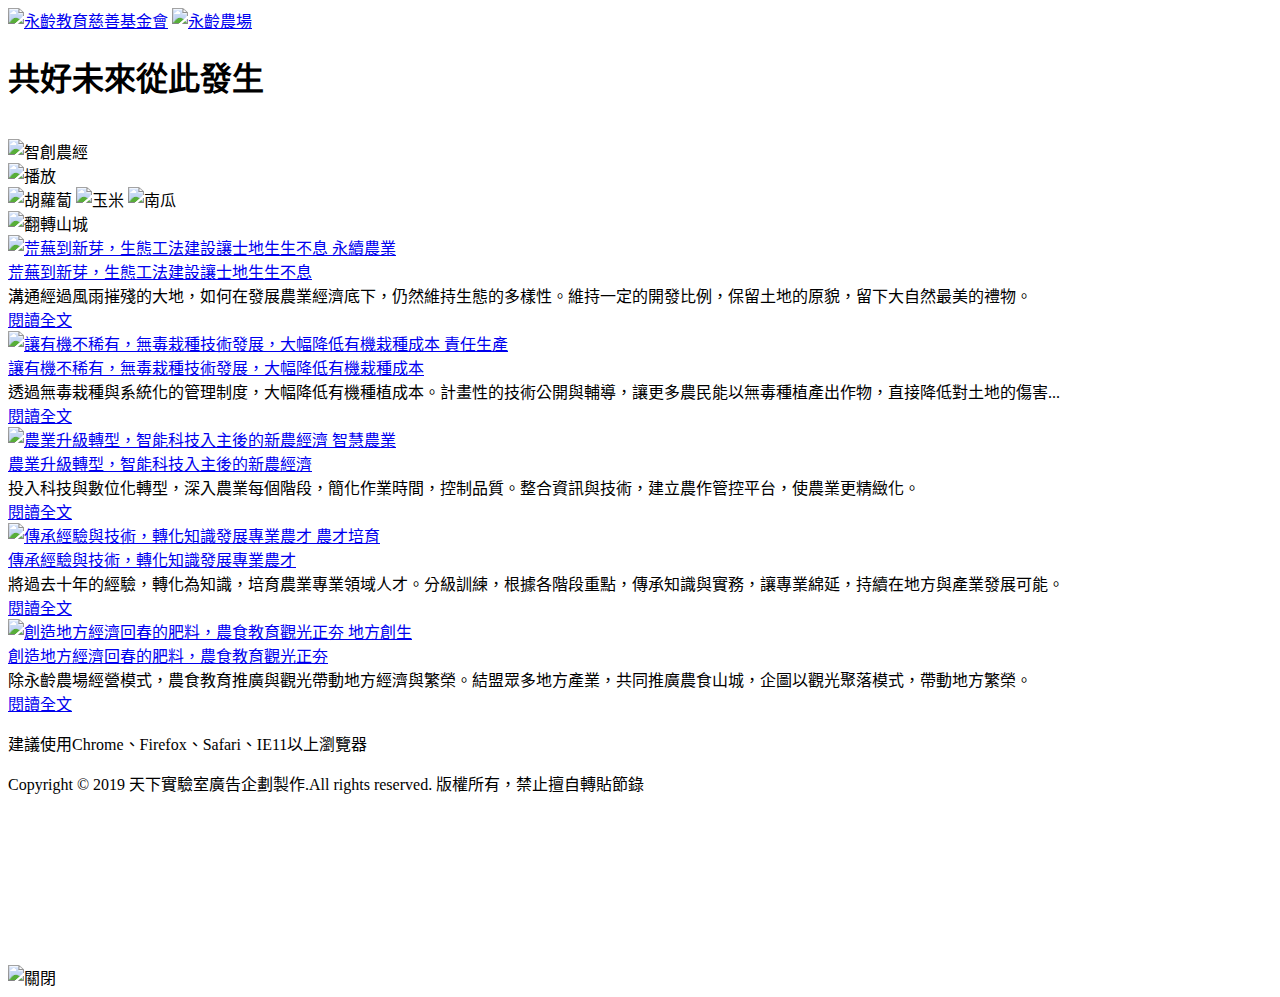
==== commit 066cfb11: "meta" ====
--- a/index.html
+++ b/index.html
@@ -2,210 +2,172 @@
 <html lang="zh-tw">
 
 <head>
-    <meta charset="UTF-8">
-    <meta http-equiv="X-UA-Compatible" content="IE=edge">
-    <meta name="viewport" content="width=device-width, minimum-scale=1.0, maximum-scale=1.0, user-scalable=no" />
-
-
-    <title>明台產物保險=我們一直都在</title>
-    <meta name="keywords" content="明台產險,永續發展,企業社會責任,CSR">
-    <meta name="description" content="透過全球保險與金融服務事業，提供社會安全與安心的保障，促進社會的蓬勃發展，創造穩健的地球環境。">
-    <link rel="shortcut icon" href="https://csr.cw.com.tw/assets/images/favicon.ico?id=4f532db8384ac31caa3d" type="image/x-icon" />
-    <meta name="google-site-verification" content="syaeHx9C8BQwUlqMH94p4MRkYRkVekLSgdxxCxdyaok" />
-    <meta property="og:title" content="明台產物保險=我們一直都在">
-    <meta property="og:type" content="website" />
-    <meta property="og:url" content="https://topic.cw.com.tw/csr_partners/msig/" />
-    <meta property="og:image" content="https://topic.cw.com.tw/csr_partners/msig/assets/images/fbimg.jpg" />
-    <meta property="og:description" content="透過全球保險與金融服務事業，提供社會安全與安心的保障，促進社會的蓬勃發展，創造穩健的地球環境。">
-    <meta property="og:image:width" content="1200">
-    <meta property="og:image:height" content="628">
-    <meta property="og:site_name" content="天下雜誌" />
-    <meta property="og:locale" content="zh_TW">
-    <meta name="google-site-verification" content="syaeHx9C8BQwUlqMH94p4MRkYRkVekLSgdxxCxdyaok" />
-    <meta name="apple-itunes-app" content="app-id=756182893" />
-    <!-- FB -->
-    <meta property="fb:admins" content="597428623" />
-    <meta property="fb:app_id" content="394823307282039">
-    <meta property="fb:pages" content="127628276929">
-    <meta property="fb:pages" content="170417986326226">
-    <meta property="fb:pages" content="384310728422742">
-    <meta property="fb:pages" content="145768528923435">
-    <meta property="fb:pages" content="1651945698439380">
-    <meta property="fb:pages" content="493525064166133">
-    <meta property="fb:pages" content="167548813932">
-    <meta property="fb:pages" content="1842731786010943">
-    <meta property="fb:pages" content="1751961571765479">
-    <meta name="alexaVerifyID" content="vYzPYY_Q0SVO5PTE4WIm1lW7f2g" />
-    <!-- <script src="https://www.youtube.com/player_api"></script> -->
-
-    <!-- css -->
-    <link rel="stylesheet" type="text/css" href="assets/css/animate.css">
-    <link rel="stylesheet" type="text/css" href="assets/css/msig.css">
+	<meta charset="UTF-8">
+	<meta http-equiv="X-UA-Compatible" content="IE=edge">
+	<meta name="viewport" content="width=device-width, minimum-scale=1.0, maximum-scale=1.0, user-scalable=no" />
+	<title>共好未來，從此發生</title>
+	<meta name="keywords" content="永齡基金會,永齡農場,永續農業,農才培育,地方創生,責任生產,企業社會責任,CSR">
+	<meta name="description" content="">
+	<link rel="shortcut icon" href="https://csr.cw.com.tw/assets/images/favicon.ico?id=4f532db8384ac31caa3d" type="image/x-icon" />
+	<meta property="og:title" content="共好未來，從此發生">
+	<meta property="og:type" content="website" />
+	<meta property="og:url" content="https://topic.cw.com.tw/csr_partners/yonglin/" />
+	<meta property="og:description" content="">
+	<meta property="og:image" content="https://irishuang33.github.io/csr/yonglin/assets/img/facebook.jpg" />
+	<meta property="og:image:width" content="1200">
+	<meta property="og:image:height" content="628">
+	<meta property="og:site_name" content="CSR@天下" />
+	<meta property="og:locale" content="zh_TW">
+	<!-- FB -->
+	<meta property="fb:app_id" content="146375279222632">
+	<meta property="fb:pages" content="127628276929">
+	<meta property="fb:pages" content="170417986326226">
+	<meta property="fb:pages" content="384310728422742">
+	<meta property="fb:pages" content="145768528923435">
+	<meta property="fb:pages" content="1651945698439380">
+	<meta property="fb:pages" content="493525064166133">
+	<meta property="fb:pages" content="167548813932">
+	<meta property="fb:pages" content="1842731786010943">
+	<meta property="fb:pages" content="1751961571765479">
+	<meta name="apple-itunes-app" content="app-id=756182893"/>
+	<meta name="google-site-verification" content="syaeHx9C8BQwUlqMH94p4MRkYRkVekLSgdxxCxdyaok" />
+	<link rel="stylesheet" type="text/css" href="assets/css/yonglin.css">
+	<link rel="stylesheet" type="text/css" href="assets/css/swiper.min.css">
 </head>
 
 <body>
-    <nav>
-        <div class="container text-center">
-            <img src="assets/img/msig_logo@3x.png" alt="">
-        </div>
-    </nav>
-    <header>
-        <div class="animation__block">
-            <div class="container">
-                <div class="header__left">
-                    <img src="assets/img/foot.png" alt="">
-                    <div class="ripple__group">
-                        <span class="ripple ripple--scale1"></span>
-                        <span class="ripple ripple--scale2"></span>
-                        <span class="ripple ripple--scale3"></span>
-                    </div>
-                </div>
-                <div class="header__right">
-                    <p>
-                        <span>邁步向前</span>
-                        <span>世界不斷地在改變</span>
-                        <span>改變的速度越來越快</span>
-                        <span>不要迷失方向</span>
-                        <span>「促進社會的蓬勃發展、創造穩健的地球環境」</span>
-                        <span>是我們的初衷</span>
-                        <span>「具韌性且永續發展的社會」</span>
-                        <span>是我們追求的未來</span>
-                        <span>每人踏出一步就能改變社會</span>
-                        <span>朝目標前行，跨越不確定的未來</span>
-                        <span>一步一步穩健地往前邁進</span>
-                        <span>我們的價值創造物語</span>
-                    </p>
-                    <h1>
-                        明台產物保險 = 我們一直都在
-                    </h1>
-                </div>
-            </div>
-        </div>
-        <div class="eng__block">
-            <div class="container">
-                <img src="assets/img/eng.png" alt="">
-            </div>
-            <div class="container">
-                <i class="icon icon-down"></i>
-            </div>
-        </div>
-    </header>
-    <main>
-        <section id="essay" class="container essay__group essay__group">
-            <div class="essay__group__text">
-                <div class="h2 text-center">價值創造物語</div>
-                <div class="h3 text-center">透過企業活動，創造與社會的共享價值</div>
-                <p>
-                    社會是企業存在的基礎，明台產險沿襲母公司三井住友海上集團經營理念：<strong>「透過全球保險與金融服務事業，提供社會安全與安心的保障，促進社會的蓬勃發展，創造穩健的地球環境 」</strong>，
-                </p>
-                <p>
-                    以『行動憲章』為推動企業社會責任活動的方針，努力實現對客戶、股東、通路伙伴、廠商、員工、社會及環境等七大利害關係人的社會責任，追求與社會的「雙向永續發展」。
-                </p>
-            </div>
-        </section>
-        <section id="video" class="container video__group">
-            <div class="video__player">
-                <div class="embed-video embed-video-16by9">
-                    <iframe id="ytplayer" src="https://www.youtube.com/embed/wwY4f00nFrY?rel=0&showinfo=0" frameborder="0" allow="accelerometer; autoplay; encrypted-media; gyroscope; picture-in-picture" allowfullscreen></iframe>
-                </div>
-            </div>
-            <div class="video__tab__wrap">
-                <ul class="video__tab list-reset">
-                    <li class="active" data-yt="wwY4f00nFrY">
-                        <img src="assets/img/wwY4f00nFrY.jpg" alt="">
-                        <div class="h4">低頭，就像和危險賽跑篇</div>
-                    </li>
-                    <li class="" data-yt="cUwItSNRLTg">
-                        <img src="assets/img/cUwItSNRLTg.jpg" alt="">
-                        <div class="h4">遊戲可以重來，那…安全呢？</div>
-                    </li>
-                    <li data-yt="C7rybnnJewQ">
-                        <img src="assets/img/C7rybnnJewQ.jpg" alt="">
-                        <div class="h4">沒關係，才是最有關係</div>
-                    </li>
-                    <li data-yt="JqRSv4F3XLE">
-                        <img src="assets/img/JqRSv4F3XLE.jpg" alt="">
-                        <div class="h4">CSR校園安全微電影-廁所濕滑篇</div>
-                    </li>
-                    <li data-yt="-HoZEKbekBc">
-                        <img src="assets/img/HoZEKbekBc.jpg" alt="">
-                        <div class="h4">CSR校園安全微電影-走廊奔跑篇</div>
-                    </li>
-                    <li data-yt="BSq5IgEj9bE">
-                        <img src="assets/img/BSq5IgEj9bE.jpg" alt="">
-                        <div class="h4">CSR校園安全微電影-高處危險篇</div>
-                    </li>
-                </ul>
-            </div>
-        </section>
-        <section id="signature" class="container slideshow__group">
-            <div class="slideshow slideshow--autoplay slideshow--1col">
-                <div class="slider__navi slider__navi--prev">
-                    <a class="icon-btn icon-btn-center navi-btn">
-                        <i class="icon icon--white icon-left"></i>
-                    </a>
-                </div>
-                <div class="slider__navi slider__navi--next">
-                    <a class="icon-btn icon-btn-center navi-btn">
-                        <i class="icon icon--white icon-right"></i>
-                    </a>
-                </div>
-                <div class="slider">
-                    <div class="slider__wrap">
-                        <div class="slider__item slider__item--fullscreen">
-                            <a href="https://csr.cw.com.tw/article/40730" target="_blank"><img class="slider__item__img" src="https://storage.googleapis.com/csr-cms-cwg-tw/article/201812/article-5c2431c486c0e.jpg" alt="工作與生活平衡 明台產險獲得i運動企業認證"></a>
-                            <div class="slider__item__body">
-                                <a href="https://csr.cw.com.tw/article/40730" class="h3" target="_blank" data-title="工作與生活平衡 明台產險獲得i運動企業認證"></a>
-                                <p data-title="11月10日，晚秋清晨，天色還暗，明台產險總經理與一群愛好路跑的同事，從臺北驅車奔往桃園石門水庫參加MSIG台灣動感亞洲50越野路跑活動，前一個周末，他們才在臺中響應了岱宇臺中國際馬拉松。這兩場皆是稍具挑戰性的賽事，參加者中不乏初試啼聲者，雖然累喘吁吁，然完賽的那一刻，初試者無不興奮地喊著成功完成了一項自我挑戰！"></p>
-                                <!-- 一二三四五六七八九〇一二三四五六七八九〇一二三四五六七八九〇一二三四五六七八九〇一二三四五六七八九〇一二三四五六七八九〇一二三四五六七八九〇一二三四五六七八九〇 -->
-                            </div>
-                        </div>
-                        <div class="slider__item slider__item--fullscreen">
-                            <a href="https://csr.cw.com.tw/article/40671" target="_blank"><img class="slider__item__img" src="https://storage.googleapis.com/dev-csr-cms-cwg-tw/article/201811/article-5bf2759b287c7.jpg" alt="音樂劇進小學 孩子開心學習校園安全"></a>
-                            <div class="slider__item__body">
-                                <a href="https://csr.cw.com.tw/article/40671" class="h3" target="_blank" data-title="音樂劇進小學 孩子開心學習校園安全"></a>
-                                <p data-title="時序進入秋季，國小校園的孩子依舊跑跳玩耍，意外不時發生！一群國小學生有機會觀賞校園安全音樂劇「外星寶寶歷險記」與「惡魔搗蛋日記」，懂得保護自己、學會提醒他人，成為校園安全的種子！"></p>
-                            </div>
-                        </div>
-                    </div>
-                </div>
-                <ul class="slider__dot slider__dot--v1 list-reset"></ul>
-            </div>
-        </section>
-        <section id="article" class="container slideshow__group">
-            <div class="slideshow slideshow--3col">
-                <div class="slider__navi slider__navi--prev">
-                    <a class="icon-btn icon-btn-center navi-btn">
-                        <i class="icon icon--white icon-left"></i>
-                    </a>
-                </div>
-                <div class="slider__navi slider__navi--next">
-                    <a class="icon-btn icon-btn-center navi-btn">
-                        <i class="icon icon--white icon-right"></i>
-                    </a>
-                </div>
-                <div class="slider">
-                    <div class="slider__wrap slider__wrap--fill"></div>
-                </div>
-                <ul class="slider__dot slider__dot--v2 list-reset"></ul>
-            </div>
-        </section>
-    </main>
-    <footer>
-        <div class="container text-center">
-            <p class="mtb0 desktop">
-                <span>建議使用Chrome、Firefox、Safari、IE11以上瀏覽器</span>
-            </p>
-            <p class="mtb0">
-                <span>Copyright © 2019 天下實驗室廣告企劃製作.</span><span>All rights reserved. 版權所有，禁止擅自轉貼節錄</span>
-            </p>
-        </div>
-    </footer>
-    <script src="https://www.cw.com.tw/assets_new/js/jquery1.10.2.js"></script>
-    <script src="https://www.cw.com.tw/assets_new/js/swiper.min.js"></script>
-    <script src="assets/js/wow.min.js"></script>
-    <script src="assets/js/old.js"></script>
-    <script src="assets/js/msig.js"></script>
+	<nav>
+		<div class="container">
+			<div class="flex">
+				<a href="#!" class="logo logo--foundation"><img src="assets/img/logo_foundation@3x.png" alt="永齡教育慈善基金會"></a>
+				<a href="#!" class="logo logo--farm"><img src="assets/img/logo_farm@3x.png" alt="永齡農場"></a>
+			</div>
+		</div>
+	</nav>
+	<header>
+		<div class="swiper" id="swiper">
+			<div class="swiper-container">
+				<div class="swiper-wrapper">
+					<div class="swiper-slide" style="background-image: url(assets/img/slider01.jpg);"></div>
+					<div class="swiper-slide" style="background-image: url(assets/img/slider02.jpg);"></div>
+					<div class="swiper-slide" style="background-image: url(assets/img/slider03.jpg);"></div>
+					<div class="swiper-slide" style="background-image: url(assets/img/slider04.jpg);"></div>
+					<div class="swiper-slide" style="background-image: url(assets/img/slider05.jpg);"></div>
+				</div>
+				<div class="swiper-pagination swiper-pagination-white"></div>
+			</div>
+		</div>
+		<div class="container">
+			<div class="flex">
+				<h1><span>共好未來</span><span>從此發生</span></h1>
+				<img src="assets/img/sketch-farm@3x.png" alt="">
+			</div>
+		</div>
+	</header>
+	<section class="video" id="video">
+		<div class="container">
+			<div class="flex">
+				<div class="title">
+					<img src="assets/img/video-title.svg" alt="智創農經" class="title-img">
+				</div>
+				<div class="video-embed">
+					<div class="embed-16by9" data-videoUrl="https://www.youtube.com/embed/oZbi_i-Migk?&autoplay=1">
+						<img src="assets/img/sketch-play@3x.png" alt="播放" class="sketch sketch-play">
+					</div>
+					<img src="assets/img/sketch-fruit01@3x.png" alt="胡蘿蔔" class="sketch sketch-fruit01">
+					<img src="assets/img/sketch-fruit02@3x.png" alt="玉米" class="sketch sketch-fruit02">
+					<img src="assets/img/sketch-fruit03@3x.png" alt="南瓜" class="sketch sketch-fruit03">
+				</div>
+			</div>
+		</div>
+	</section>
+	<section class="article" id="article">
+		<div class="container p0">
+			<div class="flex card-group">
+				<div class="card title">
+					<img src="assets/img/article-title.svg" class="title-img" alt="翻轉山城">
+					<img src="assets/img/sketch-box@3x.png" alt="" class="sketch sketch-box">
+				</div>
+				<div class="card">
+					<a href="#!" target="_blank" class="card-img">
+						<img src="assets/img/article_01@3x.png" alt="荒蕪到新芽，生態工法建設讓士地生生不息">
+						<span class="card-sort">永續農業</span>
+					</a>
+					<div class="card-body">
+						<a href="#!" target="_blank" class="card-title">荒蕪到新芽，生態工法建設讓士地生生不息</a>
+						<div class="card-text">溝通經過風雨摧殘的大地，如何在發展農業經濟底下，仍然維持生態的多樣性。維持一定的開發比例，保留土地的原貌，留下大自然最美的禮物。</div>
+						<a href="#!" target="_blank" class="btn cta">閱讀全文</a>
+					</div>
+				</div>
+				<div class="card">
+					<a href="#!" target="_blank" class="card-img">
+						<img src="assets/img/article_02@3x.png" alt="讓有機不稀有，無毒栽種技術發展，大幅降低有機栽種成本">
+						<span class="card-sort">責任生產</span>
+					</a>
+					<div class="card-body">
+						<a href="#!" target="_blank" class="card-title">讓有機不稀有，無毒栽種技術發展，大幅降低有機栽種成本</a>
+						<div class="card-text">透過無毒栽種與系統化的管理制度，大幅降低有機種植成本。計畫性的技術公開與輔導，讓更多農民能以無毒種植產出作物，直接降低對土地的傷害...</div>
+						<a href="#!" target="_blank" class="btn cta">閱讀全文</a>
+					</div>
+				</div>
+				<div class="card">
+					<a href="#!" target="_blank" class="card-img">
+						<img src="assets/img/article_03@3x.png" alt="農業升級轉型，智能科技入主後的新農經濟">
+						<span class="card-sort">智慧農業</span>
+					</a>
+					<div class="card-body">
+						<a href="#!" target="_blank" class="card-title">農業升級轉型，智能科技入主後的新農經濟</a>
+						<div class="card-text">投入科技與數位化轉型，深入農業每個階段，簡化作業時間，控制品質。整合資訊與技術，建立農作管控平台，使農業更精緻化。</div>
+						<a href="#!" target="_blank" class="btn cta">閱讀全文</a>
+					</div>
+				</div>
+				<div class="card">
+					<a href="#!" target="_blank" class="card-img">
+						<img src="assets/img/article_04@3x.png" alt="傳承經驗與技術，轉化知識發展專業農才">
+						<span class="card-sort">農才培育</span>
+					</a>
+					<div class="card-body">
+						<a href="#!" target="_blank" class="card-title">傳承經驗與技術，轉化知識發展專業農才</a>
+						<div class="card-text">將過去十年的經驗，轉化為知識，培育農業專業領域人才。分級訓練，根據各階段重點，傳承知識與實務，讓專業綿延，持續在地方與產業發展可能。</div>
+						<a href="#!" target="_blank" class="btn cta">閱讀全文</a>
+					</div>
+				</div>
+				<div class="card">
+					<a href="#!" target="_blank" class="card-img">
+						<img src="assets/img/article_05@3x.png" alt="創造地方經濟回春的肥料，農食教育觀光正夯">
+						<span class="card-sort">地方創生</span>
+					</a>
+					<div class="card-body">
+						<a href="#!" target="_blank" class="card-title">創造地方經濟回春的肥料，農食教育觀光正夯</a>
+						<div class="card-text">除永齡農場經營模式，農食教育推廣與觀光帶動地方經濟與繁榮。結盟眾多地方產業，共同推廣農食山城，企圖以觀光聚落模式，帶動地方繁榮。</div>
+						<a href="#!" target="_blank" class="btn cta">閱讀全文</a>
+					</div>
+				</div>
+			</div>
+		</div>
+	</section>
+	<footer>
+		<div class="container text-center">
+			<p class="mtb0 desktop">
+				<span>建議使用Chrome、Firefox、Safari、IE11以上瀏覽器</span>
+			</p>
+			<p class="mtb0">
+				<span>Copyright © 2019 天下實驗室廣告企劃製作.</span><span>All rights reserved. 版權所有，禁止擅自轉貼節錄</span>
+			</p>
+		</div>
+	</footer>
+	<div class="lightbox">
+		<div class="black"></div>
+		<div class="lightbox-content">
+			<div class="embed-16by9">
+				<iframe src="" frameborder="0" allow="accelerometer; autoplay; encrypted-media; gyroscope; picture-in-picture" allowfullscreen></iframe>
+			</div>
+			<img src="assets/img/sketch-close@3x.png" alt="關閉" class="sketch sketch-close">
+		</div>
+	</div>
+	<script src="https://www.cw.com.tw/assets_new/js/jquery1.10.2.js"></script>
+	<script src="assets/js/swiper.min.js"></script>
+	<script src="assets/js/yonglin.js"></script>
 </body>
 
 </html>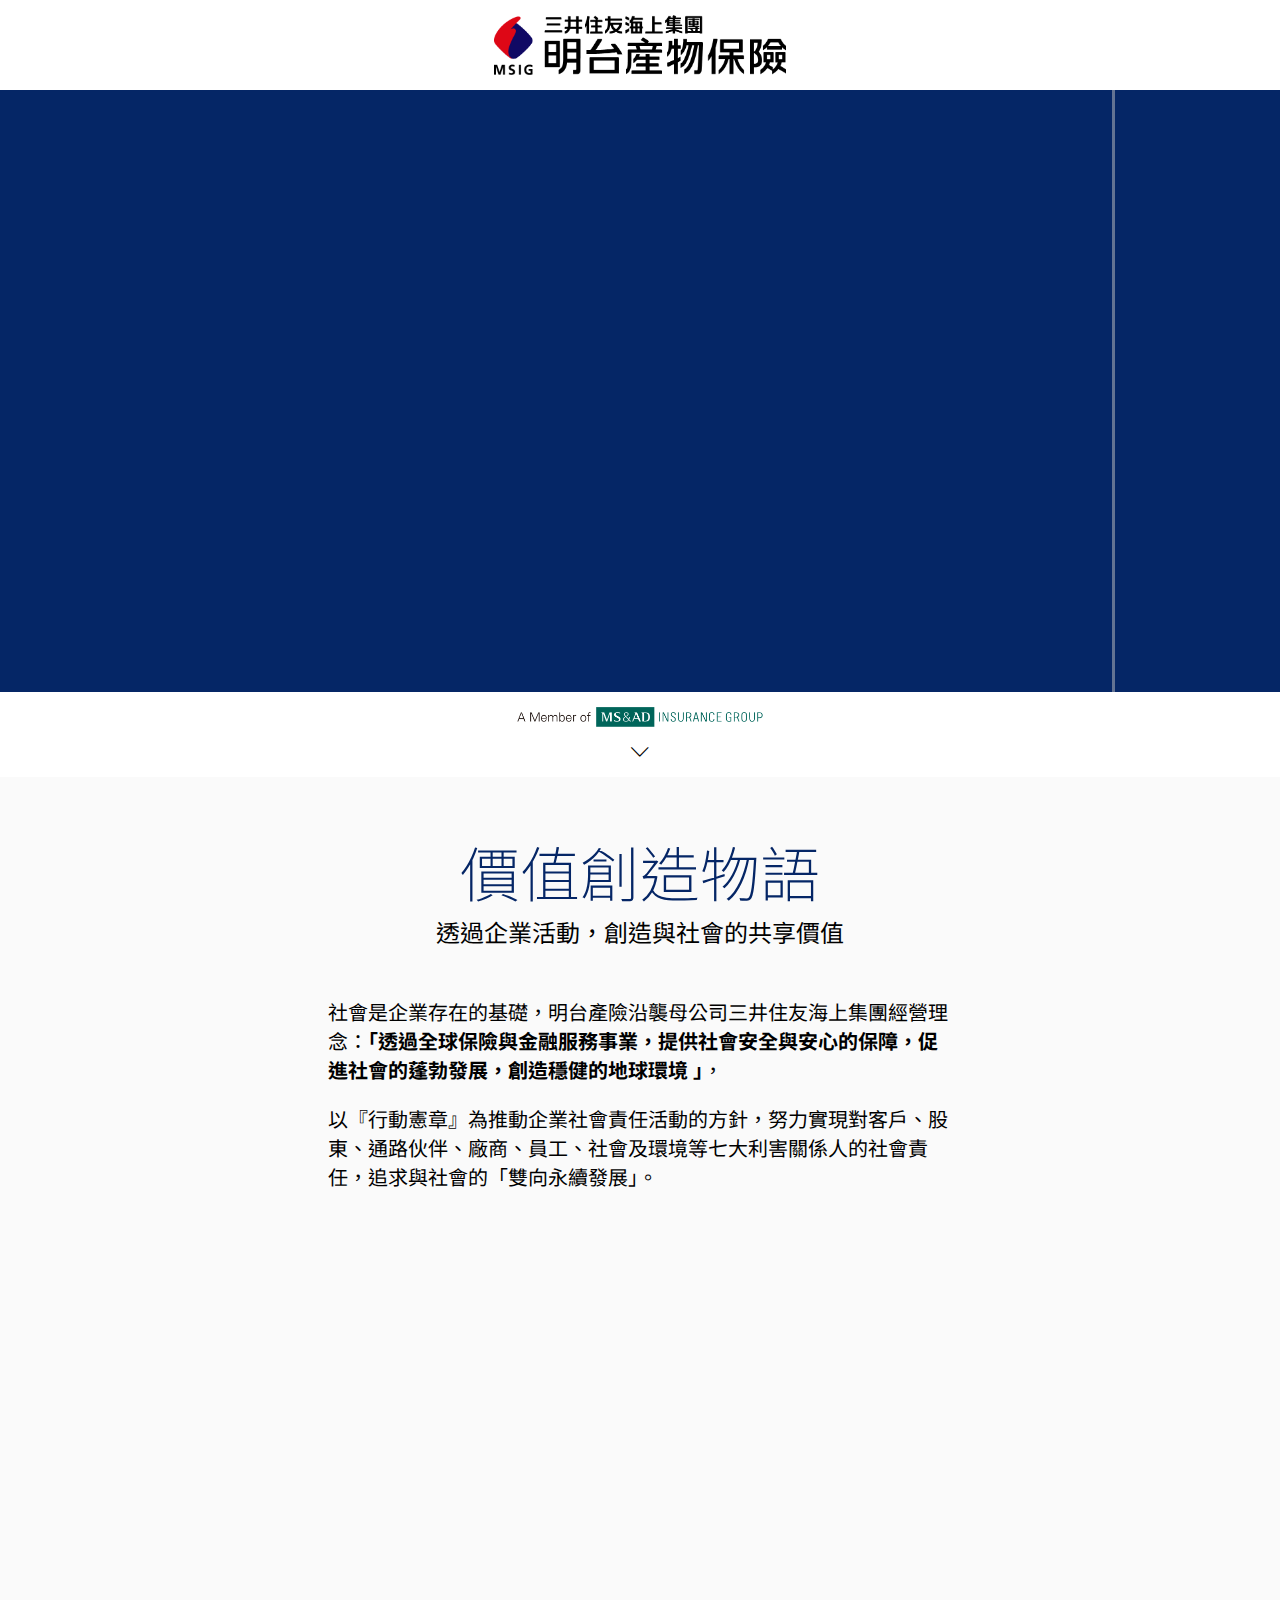
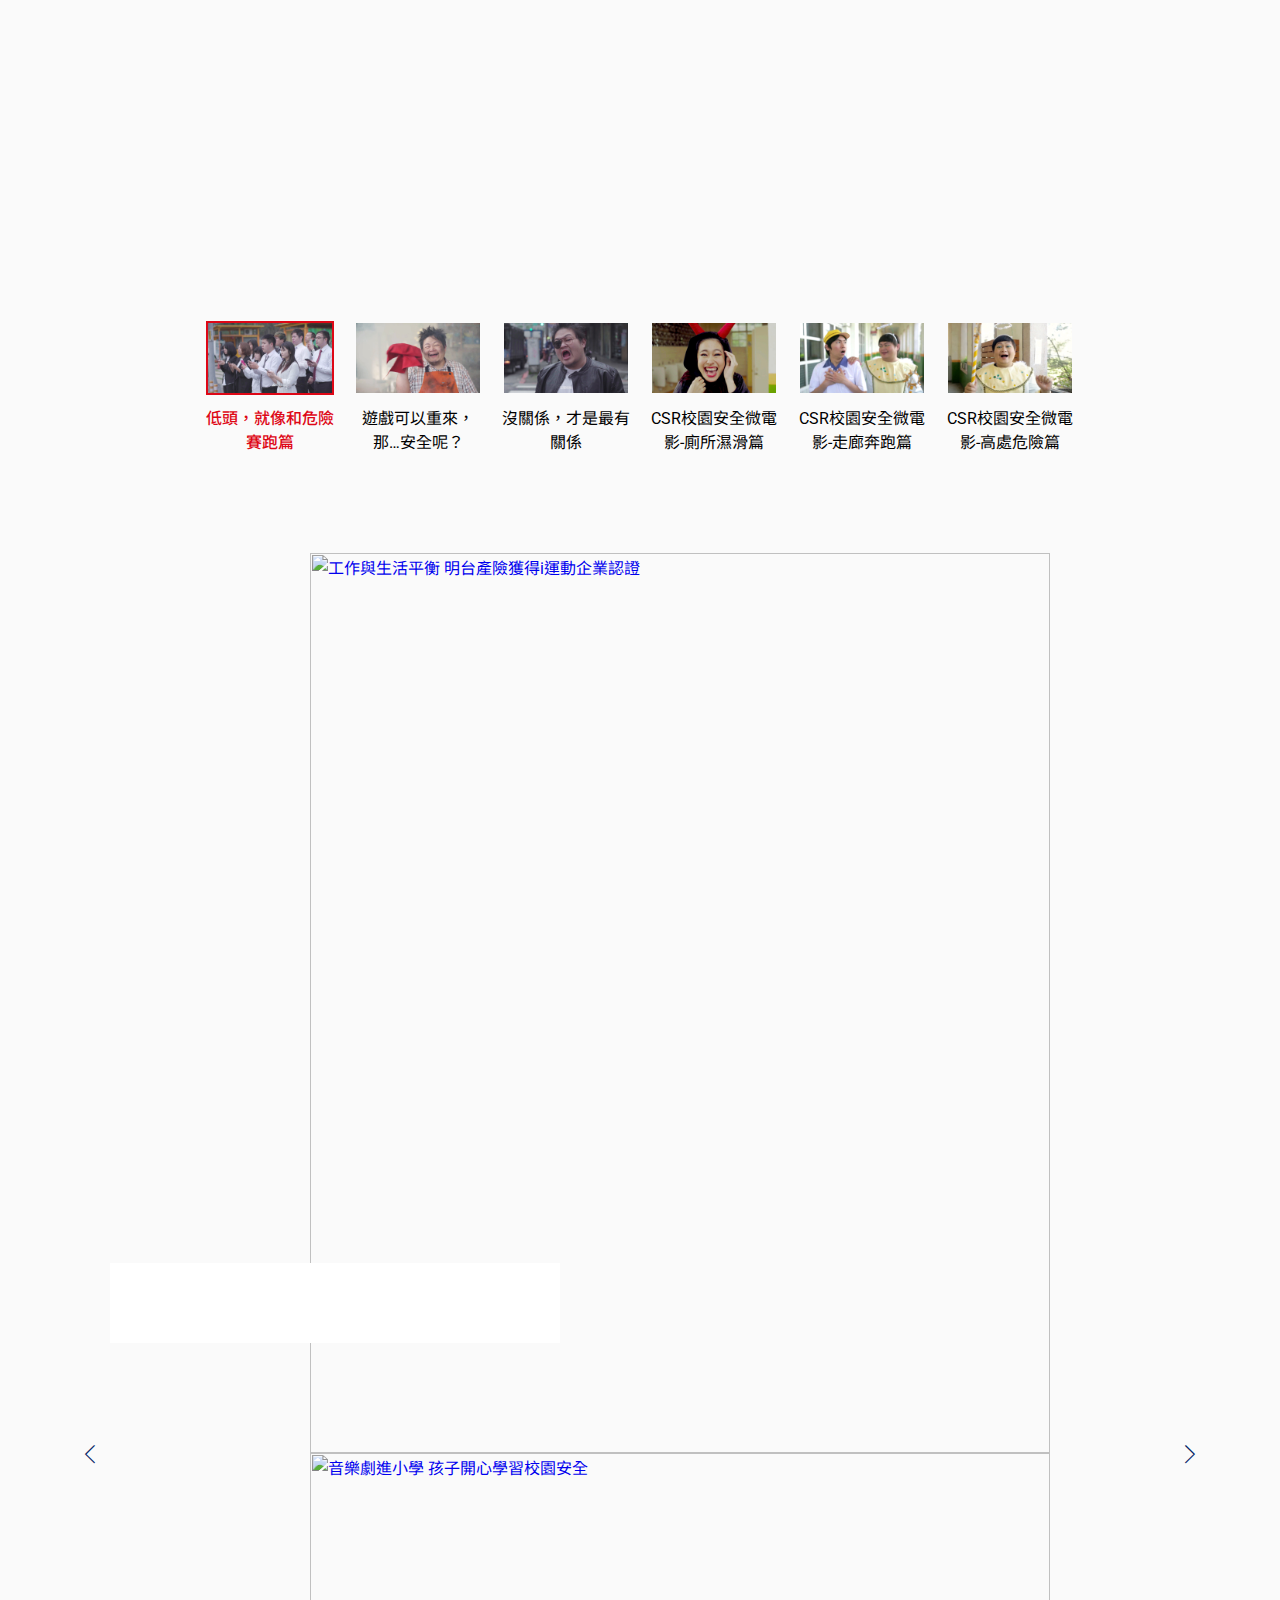
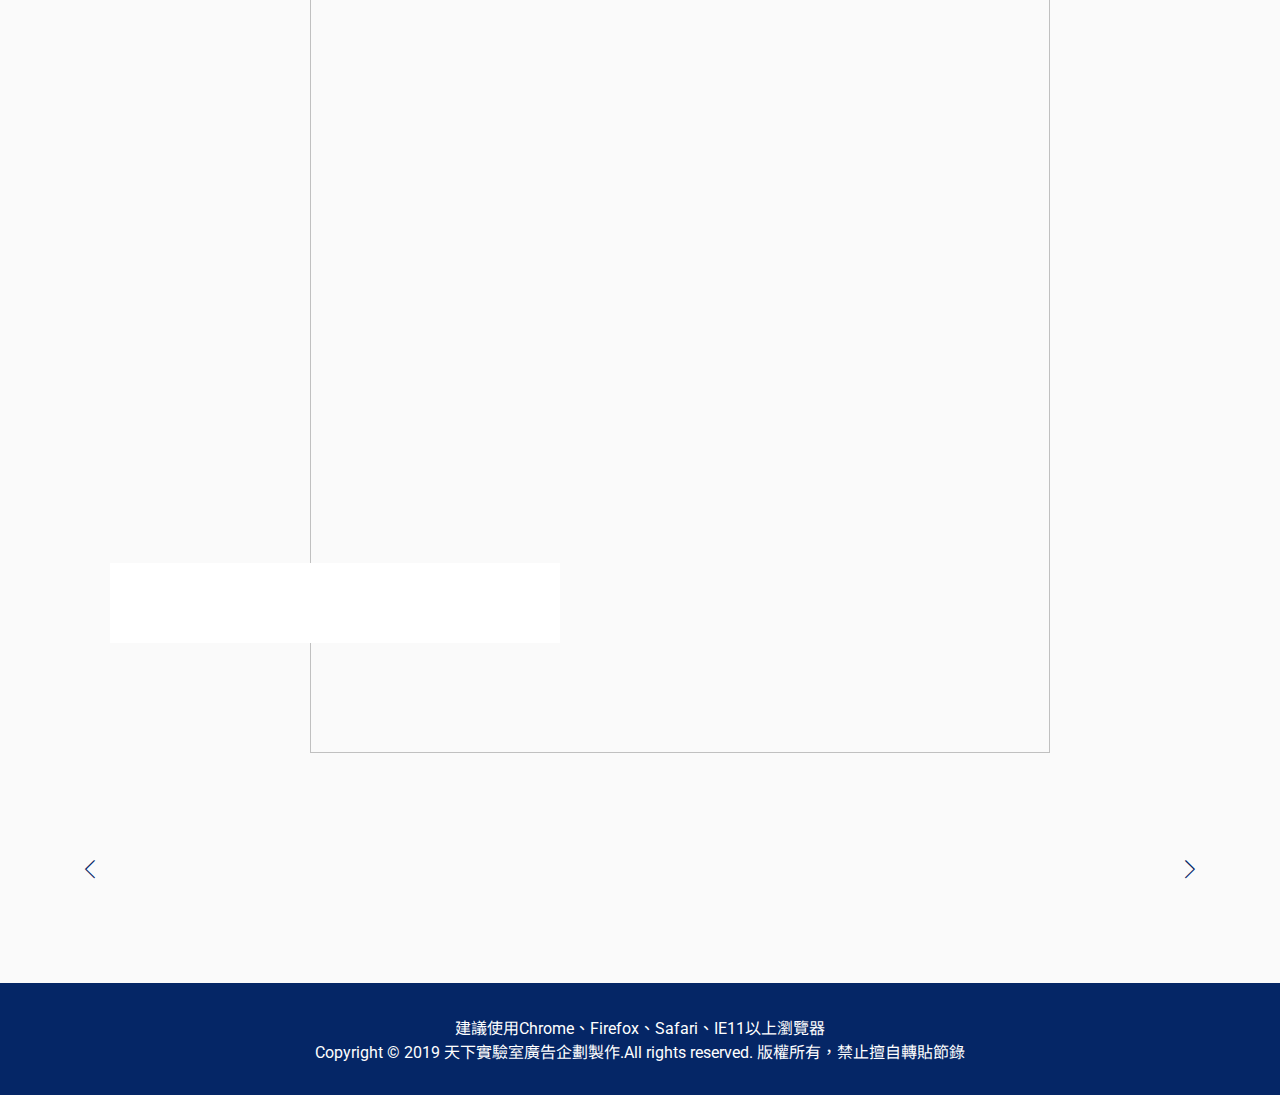
==== commit e679b0cf: "renew" ====
--- a/index.html
+++ b/index.html
@@ -1,173 +1,201 @@
-<!DOCTYPE html>
 <html lang="zh-tw">
-
-<head>
-	<meta charset="UTF-8">
-	<meta http-equiv="X-UA-Compatible" content="IE=edge">
-	<meta name="viewport" content="width=device-width, minimum-scale=1.0, maximum-scale=1.0, user-scalable=no" />
-	<title>共好未來，從此發生</title>
-	<meta name="keywords" content="永齡基金會,永齡農場,永續農業,農才培育,地方創生,責任生產,企業社會責任,CSR">
-	<meta name="description" content="">
-	<link rel="shortcut icon" href="https://csr.cw.com.tw/assets/images/favicon.ico?id=4f532db8384ac31caa3d" type="image/x-icon" />
-	<meta property="og:title" content="共好未來，從此發生">
-	<meta property="og:type" content="website" />
-	<meta property="og:url" content="https://topic.cw.com.tw/csr_partners/yonglin/" />
-	<meta property="og:description" content="">
-	<meta property="og:image" content="https://irishuang33.github.io/csr/yonglin/assets/img/facebook.jpg" />
-	<meta property="og:image:width" content="1200">
-	<meta property="og:image:height" content="628">
-	<meta property="og:site_name" content="CSR@天下" />
-	<meta property="og:locale" content="zh_TW">
-	<!-- FB -->
-	<meta property="fb:app_id" content="146375279222632">
-	<meta property="fb:pages" content="127628276929">
-	<meta property="fb:pages" content="170417986326226">
-	<meta property="fb:pages" content="384310728422742">
-	<meta property="fb:pages" content="145768528923435">
-	<meta property="fb:pages" content="1651945698439380">
-	<meta property="fb:pages" content="493525064166133">
-	<meta property="fb:pages" content="167548813932">
-	<meta property="fb:pages" content="1842731786010943">
-	<meta property="fb:pages" content="1751961571765479">
-	<meta name="apple-itunes-app" content="app-id=756182893"/>
-	<meta name="google-site-verification" content="syaeHx9C8BQwUlqMH94p4MRkYRkVekLSgdxxCxdyaok" />
-	<link rel="stylesheet" type="text/css" href="assets/css/yonglin.css">
-	<link rel="stylesheet" type="text/css" href="assets/css/swiper.min.css">
-</head>
-
-<body>
-	<nav>
-		<div class="container">
-			<div class="flex">
-				<a href="#!" class="logo logo--foundation"><img src="assets/img/logo_foundation@3x.png" alt="永齡教育慈善基金會"></a>
-				<a href="#!" class="logo logo--farm"><img src="assets/img/logo_farm@3x.png" alt="永齡農場"></a>
-			</div>
-		</div>
-	</nav>
-	<header>
-		<div class="swiper" id="swiper">
-			<div class="swiper-container">
-				<div class="swiper-wrapper">
-					<div class="swiper-slide" style="background-image: url(assets/img/slider01.jpg);"></div>
-					<div class="swiper-slide" style="background-image: url(assets/img/slider02.jpg);"></div>
-					<div class="swiper-slide" style="background-image: url(assets/img/slider03.jpg);"></div>
-					<div class="swiper-slide" style="background-image: url(assets/img/slider04.jpg);"></div>
-					<div class="swiper-slide" style="background-image: url(assets/img/slider05.jpg);"></div>
-				</div>
-				<div class="swiper-pagination swiper-pagination-white"></div>
-			</div>
-		</div>
-		<div class="container">
-			<div class="flex">
-				<h1><span>共好未來</span><span>從此發生</span></h1>
-				<img src="assets/img/sketch-farm@3x.png" alt="">
-			</div>
-		</div>
-	</header>
-	<section class="video" id="video">
-		<div class="container">
-			<div class="flex">
-				<div class="title">
-					<img src="assets/img/video-title.svg" alt="智創農經" class="title-img">
-				</div>
-				<div class="video-embed">
-					<div class="embed-16by9" data-videoUrl="https://www.youtube.com/embed/oZbi_i-Migk?&autoplay=1">
-						<img src="assets/img/sketch-play@3x.png" alt="播放" class="sketch sketch-play">
-					</div>
-					<img src="assets/img/sketch-fruit01@3x.png" alt="胡蘿蔔" class="sketch sketch-fruit01">
-					<img src="assets/img/sketch-fruit02@3x.png" alt="玉米" class="sketch sketch-fruit02">
-					<img src="assets/img/sketch-fruit03@3x.png" alt="南瓜" class="sketch sketch-fruit03">
-				</div>
-			</div>
-		</div>
-	</section>
-	<section class="article" id="article">
-		<div class="container p0">
-			<div class="flex card-group">
-				<div class="card title">
-					<img src="assets/img/article-title.svg" class="title-img" alt="翻轉山城">
-					<img src="assets/img/sketch-box@3x.png" alt="" class="sketch sketch-box">
-				</div>
-				<div class="card">
-					<a href="#!" target="_blank" class="card-img">
-						<img src="assets/img/article_01@3x.png" alt="荒蕪到新芽，生態工法建設讓士地生生不息">
-						<span class="card-sort">永續農業</span>
-					</a>
-					<div class="card-body">
-						<a href="#!" target="_blank" class="card-title">荒蕪到新芽，生態工法建設讓士地生生不息</a>
-						<div class="card-text">溝通經過風雨摧殘的大地，如何在發展農業經濟底下，仍然維持生態的多樣性。維持一定的開發比例，保留土地的原貌，留下大自然最美的禮物。</div>
-						<a href="#!" target="_blank" class="btn cta">閱讀全文</a>
-					</div>
-				</div>
-				<div class="card">
-					<a href="#!" target="_blank" class="card-img">
-						<img src="assets/img/article_02@3x.png" alt="讓有機不稀有，無毒栽種技術發展，大幅降低有機栽種成本">
-						<span class="card-sort">責任生產</span>
-					</a>
-					<div class="card-body">
-						<a href="#!" target="_blank" class="card-title">讓有機不稀有，無毒栽種技術發展，大幅降低有機栽種成本</a>
-						<div class="card-text">透過無毒栽種與系統化的管理制度，大幅降低有機種植成本。計畫性的技術公開與輔導，讓更多農民能以無毒種植產出作物，直接降低對土地的傷害...</div>
-						<a href="#!" target="_blank" class="btn cta">閱讀全文</a>
-					</div>
-				</div>
-				<div class="card">
-					<a href="#!" target="_blank" class="card-img">
-						<img src="assets/img/article_03@3x.png" alt="農業升級轉型，智能科技入主後的新農經濟">
-						<span class="card-sort">智慧農業</span>
-					</a>
-					<div class="card-body">
-						<a href="#!" target="_blank" class="card-title">農業升級轉型，智能科技入主後的新農經濟</a>
-						<div class="card-text">投入科技與數位化轉型，深入農業每個階段，簡化作業時間，控制品質。整合資訊與技術，建立農作管控平台，使農業更精緻化。</div>
-						<a href="#!" target="_blank" class="btn cta">閱讀全文</a>
-					</div>
-				</div>
-				<div class="card">
-					<a href="#!" target="_blank" class="card-img">
-						<img src="assets/img/article_04@3x.png" alt="傳承經驗與技術，轉化知識發展專業農才">
-						<span class="card-sort">農才培育</span>
-					</a>
-					<div class="card-body">
-						<a href="#!" target="_blank" class="card-title">傳承經驗與技術，轉化知識發展專業農才</a>
-						<div class="card-text">將過去十年的經驗，轉化為知識，培育農業專業領域人才。分級訓練，根據各階段重點，傳承知識與實務，讓專業綿延，持續在地方與產業發展可能。</div>
-						<a href="#!" target="_blank" class="btn cta">閱讀全文</a>
-					</div>
-				</div>
-				<div class="card">
-					<a href="#!" target="_blank" class="card-img">
-						<img src="assets/img/article_05@3x.png" alt="創造地方經濟回春的肥料，農食教育觀光正夯">
-						<span class="card-sort">地方創生</span>
-					</a>
-					<div class="card-body">
-						<a href="#!" target="_blank" class="card-title">創造地方經濟回春的肥料，農食教育觀光正夯</a>
-						<div class="card-text">除永齡農場經營模式，農食教育推廣與觀光帶動地方經濟與繁榮。結盟眾多地方產業，共同推廣農食山城，企圖以觀光聚落模式，帶動地方繁榮。</div>
-						<a href="#!" target="_blank" class="btn cta">閱讀全文</a>
-					</div>
-				</div>
-			</div>
-		</div>
-	</section>
-	<footer>
-		<div class="container text-center">
-			<p class="mtb0 desktop">
-				<span>建議使用Chrome、Firefox、Safari、IE11以上瀏覽器</span>
-			</p>
-			<p class="mtb0">
-				<span>Copyright © 2019 天下實驗室廣告企劃製作.</span><span>All rights reserved. 版權所有，禁止擅自轉貼節錄</span>
-			</p>
-		</div>
-	</footer>
-	<div class="lightbox">
-		<div class="black"></div>
-		<div class="lightbox-content">
-			<div class="embed-16by9">
-				<iframe src="" frameborder="0" allow="accelerometer; autoplay; encrypted-media; gyroscope; picture-in-picture" allowfullscreen></iframe>
-			</div>
-			<img src="assets/img/sketch-close@3x.png" alt="關閉" class="sketch sketch-close">
-		</div>
-	</div>
-	<script src="https://www.cw.com.tw/assets_new/js/jquery1.10.2.js"></script>
-	<script src="assets/js/swiper.min.js"></script>
-	<script src="assets/js/yonglin.js"></script>
-</body>
-
+	<head>
+		<meta charset="UTF-8">
+		<meta http-equiv="X-UA-Compatible" content="IE=edge">
+		<meta name="viewport" content="width=device-width, minimum-scale=1.0, maximum-scale=1.0, user-scalable=no" />
+		<title>明台產物保險=我們一直都在</title>
+		<meta name="keywords" content="明台產險,永續發展,企業社會責任,CSR">
+		<meta name="description" content="透過全球保險與金融服務事業，提供社會安全與安心的保障，促進社會的蓬勃發展，創造穩健的地球環境。">
+		<link rel="shortcut icon" href="https://csr.cw.com.tw/assets/images/favicon.ico?id=4f532db8384ac31caa3d" type="image/x-icon" />
+		<meta name="google-site-verification" content="syaeHx9C8BQwUlqMH94p4MRkYRkVekLSgdxxCxdyaok" />
+		<meta property="og:title" content="明台產物保險=我們一直都在">
+		<meta property="og:type" content="website" />
+		<meta property="og:url" content="https://topic.cw.com.tw/csr_partners/msig/" />
+		<meta property="og:image" content="https://topic.cw.com.tw/csr_partners/msig/assets/images/fbimg.jpg" />
+		<meta property="og:description" content="透過全球保險與金融服務事業，提供社會安全與安心的保障，促進社會的蓬勃發展，創造穩健的地球環境。">
+		<meta property="og:image:width" content="1200">
+		<meta property="og:image:height" content="628">
+		<meta property="og:site_name" content="天下雜誌" />
+		<meta property="og:locale" content="zh_TW">
+		<meta name="google-site-verification" content="syaeHx9C8BQwUlqMH94p4MRkYRkVekLSgdxxCxdyaok" />
+		<meta name="apple-itunes-app" content="app-id=756182893" />
+		<!-- FB -->
+		<meta property="fb:admins" content="597428623" />
+		<meta property="fb:app_id" content="394823307282039">
+		<meta property="fb:pages" content="127628276929">
+		<meta property="fb:pages" content="170417986326226">
+		<meta property="fb:pages" content="384310728422742">
+		<meta property="fb:pages" content="145768528923435">
+		<meta property="fb:pages" content="1651945698439380">
+		<meta property="fb:pages" content="493525064166133">
+		<meta property="fb:pages" content="167548813932">
+		<meta property="fb:pages" content="1842731786010943">
+		<meta property="fb:pages" content="1751961571765479">
+		<meta name="alexaVerifyID" content="vYzPYY_Q0SVO5PTE4WIm1lW7f2g" />
+		<!-- css -->
+		<link rel="stylesheet" type="text/css" href="assets/css/msig.css">
+	</head>
+	<body>
+		<nav>
+			<div class="container text-center">
+				<img src="assets/img/msig_logo@3x.png" alt="">
+			</div>
+		</nav>
+		<header>
+			<div class="animation__block">
+				<div class="container">
+					<div class="header__left">
+						<img src="assets/img/foot.png" alt="">
+						<div class="ripple__group">
+							<span class="ripple ripple--scale1"></span>
+							<span class="ripple ripple--scale2"></span>
+							<span class="ripple ripple--scale3"></span>
+						</div>
+					</div>
+					<div class="header__right">
+						<p>
+							<span>邁步向前</span>
+							<span>世界不斷地在改變</span>
+							<span>改變的速度越來越快</span>
+							<span>不要迷失方向</span>
+							<span>「促進社會的蓬勃發展、創造穩健的地球環境」</span>
+							<span>是我們的初衷</span>
+							<span>「具韌性且永續發展的社會」</span>
+							<span>是我們追求的未來</span>
+							<span>每人踏出一步就能改變社會</span>
+							<span>朝目標前行，跨越不確定的未來</span>
+							<span>一步一步穩健地往前邁進</span>
+							<span>我們的價值創造物語</span>
+						</p>
+						<h1>
+							明台產物保險 = 我們一直都在
+						</h1>
+					</div>
+				</div>
+			</div>
+			<div class="eng__block">
+				<div class="container">
+					<img src="assets/img/eng.png" alt="">
+				</div>
+				<div class="container">
+					<i class="icon icon-down"></i>
+				</div>
+			</div>
+		</header>
+		<main>
+			<section id="essay" class="container essay__group essay__group">
+				<div class="essay__group__text">
+					<div class="h2 text-center">價值創造物語</div>
+					<div class="h3 text-center">透過企業活動，創造與社會的共享價值</div>
+					<p>
+						社會是企業存在的基礎，明台產險沿襲母公司三井住友海上集團經營理念：<strong>「透過全球保險與金融服務事業，提供社會安全與安心的保障，促進社會的蓬勃發展，創造穩健的地球環境 」</strong>，
+					</p>
+					<p>
+						以『行動憲章』為推動企業社會責任活動的方針，努力實現對客戶、股東、通路伙伴、廠商、員工、社會及環境等七大利害關係人的社會責任，追求與社會的「雙向永續發展」。
+					</p>
+				</div>
+			</section>
+			<section id="video" class="container video__group">
+				<div class="video__player">
+					<div class="embed-video embed-video-16by9">
+						<iframe id="ytplayer" src="https://www.youtube.com/embed/wwY4f00nFrY?rel=0&showinfo=0" frameborder="0" allow="accelerometer; autoplay; encrypted-media; gyroscope; picture-in-picture" allowfullscreen></iframe>
+					</div>
+				</div>
+				<div class="video__tab__wrap">
+					<ul class="video__tab list-reset">
+						<li class="active" data-yt="wwY4f00nFrY">
+							<img src="assets/img/wwY4f00nFrY.jpg" alt="">
+							<div class="h4">低頭，就像和危險賽跑篇</div>
+						</li>
+						<li class="" data-yt="cUwItSNRLTg">
+							<img src="assets/img/cUwItSNRLTg.jpg" alt="">
+							<div class="h4">遊戲可以重來，那…安全呢？</div>
+						</li>
+						<li data-yt="C7rybnnJewQ">
+							<img src="assets/img/C7rybnnJewQ.jpg" alt="">
+							<div class="h4">沒關係，才是最有關係</div>
+						</li>
+						<li data-yt="JqRSv4F3XLE">
+							<img src="assets/img/JqRSv4F3XLE.jpg" alt="">
+							<div class="h4">CSR校園安全微電影-廁所濕滑篇</div>
+						</li>
+						<li data-yt="-HoZEKbekBc">
+							<img src="assets/img/HoZEKbekBc.jpg" alt="">
+							<div class="h4">CSR校園安全微電影-走廊奔跑篇</div>
+						</li>
+						<li data-yt="BSq5IgEj9bE">
+							<img src="assets/img/BSq5IgEj9bE.jpg" alt="">
+							<div class="h4">CSR校園安全微電影-高處危險篇</div>
+						</li>
+					</ul>
+				</div>
+			</section>
+			<section id="signature" class="container slideshow__group">
+				<div class="slideshow slideshow--autoplay slideshow--1col">
+					<div class="slider__navi slider__navi--prev">
+						<a class="icon-btn icon-btn-center navi-btn">
+							<i class="icon icon--white icon-left"></i>
+						</a>
+					</div>
+					<div class="slider__navi slider__navi--next">
+						<a class="icon-btn icon-btn-center navi-btn">
+							<i class="icon icon--white icon-right"></i>
+						</a>
+					</div>
+					<div class="slider">
+						<div class="slider__wrap">
+							<div class="slider__item slider__item--fullscreen">
+								<a href="https://csr.cw.com.tw/article/40730" target="_blank"><img class="slider__item__img" src="https://storage.googleapis.com/csr-cms-cwg-tw/article/201812/article-5c2431c486c0e.jpg" alt="工作與生活平衡 明台產險獲得i運動企業認證"></a>
+								<div class="slider__item__body">
+									<a href="https://csr.cw.com.tw/article/40730" class="h3" target="_blank" data-title="工作與生活平衡 明台產險獲得i運動企業認證"></a>
+									<p data-title="11月10日，晚秋清晨，天色還暗，明台產險總經理與一群愛好路跑的同事，從臺北驅車奔往桃園石門水庫參加MSIG台灣動感亞洲50越野路跑活動，前一個周末，他們才在臺中響應了岱宇臺中國際馬拉松。這兩場皆是稍具挑戰性的賽事，參加者中不乏初試啼聲者，雖然累喘吁吁，然完賽的那一刻，初試者無不興奮地喊著成功完成了一項自我挑戰！"></p>
+									<!-- 一二三四五六七八九〇一二三四五六七八九〇一二三四五六七八九〇一二三四五六七八九〇一二三四五六七八九〇一二三四五六七八九〇一二三四五六七八九〇一二三四五六七八九〇 -->
+								</div>
+							</div>
+							<div class="slider__item slider__item--fullscreen">
+								<a href="https://csr.cw.com.tw/article/40671" target="_blank"><img class="slider__item__img" src="https://storage.googleapis.com/dev-csr-cms-cwg-tw/article/201811/article-5bf2759b287c7.jpg" alt="音樂劇進小學 孩子開心學習校園安全"></a>
+								<div class="slider__item__body">
+									<a href="https://csr.cw.com.tw/article/40671" class="h3" target="_blank" data-title="音樂劇進小學 孩子開心學習校園安全"></a>
+									<p data-title="時序進入秋季，國小校園的孩子依舊跑跳玩耍，意外不時發生！一群國小學生有機會觀賞校園安全音樂劇「外星寶寶歷險記」與「惡魔搗蛋日記」，懂得保護自己、學會提醒他人，成為校園安全的種子！"></p>
+								</div>
+							</div>
+						</div>
+					</div>
+					<ul class="slider__dot slider__dot--v1 list-reset"></ul>
+				</div>
+			</section>
+			<section id="article" class="container slideshow__group">
+				<div class="slideshow slideshow--3col">
+					<div class="slider__navi slider__navi--prev">
+						<a class="icon-btn icon-btn-center navi-btn">
+							<i class="icon icon--white icon-left"></i>
+						</a>
+					</div>
+					<div class="slider__navi slider__navi--next">
+						<a class="icon-btn icon-btn-center navi-btn">
+							<i class="icon icon--white icon-right"></i>
+						</a>
+					</div>
+					<div class="slider">
+						<div class="slider__wrap slider__wrap--fill"></div>
+					</div>
+					<ul class="slider__dot slider__dot--v2 list-reset"></ul>
+				</div>
+			</section>
+		</main>
+		<footer>
+			<div class="container text-center">
+				<p class="mtb0 desktop">
+					<span>建議使用Chrome、Firefox、Safari、IE11以上瀏覽器</span>
+				</p>
+				<p class="mtb0">
+					<span>Copyright © 2019 天下實驗室廣告企劃製作.</span><span>All rights reserved. 版權所有，禁止擅自轉貼節錄</span>
+				</p>
+			</div>
+		</footer>
+		<script src="https://www.cw.com.tw/assets_new/js/jquery1.10.2.js"></script>
+		<script src="https://www.cw.com.tw/assets_new/js/swiper.min.js"></script>
+		<script src="assets/js/old.js"></script>
+		<script src="assets/js/msig.js"></script>
+	</body>
 </html>--- a/assets/css/msig.css
+++ b/assets/css/msig.css
@@ -0,0 +1 @@
+/*! normalize.css v3.0.0 | HTML5 Display Definitions | MIT License | git.io/normalize */@import url("https://fonts.googleapis.com/css?family=Noto+Sans+TC:100,300,400,500,700");@import url("https://fonts.googleapis.com/css?family=Roboto:100,300,400,500,700");article,aside,details,figcaption,figure,footer,header,hgroup,main,nav,section,summary{display:block}audio,canvas,progress,video{display:inline-block;vertical-align:baseline}audio:not([controls]){display:none;height:0}[hidden],template{display:none}/*! normalize.css v3.0.0 | Base | MIT License | git.io/normalize */html{font-family:sans-serif;-webkit-text-size-adjust:100%;-ms-text-size-adjust:100%}body{margin:0}/*! normalize.css v3.0.0 | Links | MIT License | git.io/normalize */a{background:transparent}a:active,a:hover{outline:0}/*! normalize.css v3.0.0 | Embedded Content | MIT License | git.io/normalize */img{border:0}svg:not(:root){overflow:hidden}/*! normalize.css v3.0.0 | Figures | MIT License | git.io/normalize */figure{margin:1em 40px}hr{-moz-box-sizing:content-box;box-sizing:content-box;height:0}pre{overflow:auto}code,kbd,pre,samp{font-family:monospace, monospace;font-size:1em}/*! normalize.css v3.0.0 | Forms | MIT License | git.io/normalize */button,input,optgroup,select,textarea{color:inherit;font:inherit;margin:0}button{overflow:visible}button,select{text-transform:none}button,html input[type="button"],input[type="reset"],input[type="submit"]{-webkit-appearance:button;cursor:pointer}button[disabled],html input[disabled]{cursor:default}button::-moz-focus-inner,input::-moz-focus-inner{border:0;padding:0}input{line-height:normal}input[type="checkbox"],input[type="radio"]{box-sizing:border-box;padding:0}input[type="number"]::-webkit-inner-spin-button,input[type="number"]::-webkit-outer-spin-button{height:auto}input[type="search"]{-webkit-appearance:textfield;-moz-box-sizing:content-box;-webkit-box-sizing:content-box;box-sizing:content-box}input[type="search"]::-webkit-search-cancel-button,input[type="search"]::-webkit-search-decoration{-webkit-appearance:none}fieldset{border:1px solid #c0c0c0;margin:0 2px;padding:0.35em 0.625em 0.75em}legend{border:0;padding:0}textarea{overflow:auto}optgroup{font-weight:bold}/*! normalize.css v3.0.0 | Tables | MIT License | git.io/normalize */table{border-collapse:collapse;border-spacing:0}td,th{padding:0}.ripple__group::before,.ripple::before,.ripple::after,.slideshow .slider__wrap::before,.slideshow .slider__wrap::after{content:'';display:block}.list-reset{list-style:none;padding:0;margin:0}ul,ol{padding-left:1.15em}.mtb0{margin-top:0;margin-bottom:0}.mt0-mb1{margin-top:0;margin-bottom:1em !important}.mt0-mb05{margin-top:0;margin-bottom:0.5em}.mb0{margin-bottom:0}.mt0{margin-top:0}.mt40{margin-top:40px}.justify-between{justify-content:space-between}@media (min-width: 768px){.flex-md{display:flex}}@media (min-width: 1024px){.flex-lg{display:flex}}@media (min-width: 1280px){.flex-xl{display:flex}}html{font-family:-apple-system, BlinkMacSystemFont, San Francisco, Roboto, Segoe UI, Helvetica Neue, sans-serif;-webkit-font-smoothing:antialiased;-moz-osx-font-smoothing:grayscale;text-size-adjust:100%;text-rendering:optimizeLegibility}button,input,optgroup,select,textarea{font-family:inherit}.sr-only{position:absolute !important;padding:0 !important;margin:0 !important;width:0 !important;height:0 !important;font-size:0 !important}*,*::before,*::after{-moz-box-sizing:border-box;-webkit-box-sizing:border-box;box-sizing:border-box}body{font-family:Roboto, 'Noto Sans TC', sans-serif}a{text-decoration:none}@media (min-width: 1024px){a{transition:color .2s, background-color .2s}}img{display:block}.clearfix,.clearfix::before,.clearfix::after{display:table;clear:both}.flex{display:-webkit-box;display:-ms-flexbox;display:flex;-ms-flex-wrap:wrap;flex-wrap:wrap}@font-face{font-family:'icomoon';src:url("../fonts/icomoon.eot?6ln93m");src:url("../fonts/icomoon.eot?6ln93m#iefix") format("embedded-opentype"),url("../fonts/icomoon.ttf?6ln93m") format("truetype"),url("../fonts/icomoon.woff?6ln93m") format("woff"),url("../fonts/icomoon.svg?6ln93m#icomoon") format("svg");font-weight:normal;font-style:normal}i.icon{font-family:'icomoon';speak:none;font-style:normal;font-weight:normal;font-variant:normal;text-transform:none;line-height:1;-webkit-font-smoothing:antialiased;-moz-osx-font-smoothing:grayscale}body.chrome i.icon:before{position:relative;top:0.125em}.icon-minus:before{content:"\e936"}.icon-plus:before{content:"\e937"}.icon-images:before{content:"\e900"}.icon-button:before{content:"\e901"}.icon-color:before{content:"\e902"}.icon-iconography:before{content:"\e903"}.icon-textfield:before{content:"\e904"}.icon-navigation:before{content:"\e905"}.icon-tabs:before{content:"\e906"}.icon-tooltips:before{content:"\e907"}.icon-typography:before{content:"\e908"}.icon-logo-text:before{content:"\e909"}.icon-phrase:before{content:"\e90a"}.icon-eyeoff:before{content:"\e90b"}.icon-eyeon:before{content:"\e90c"}.icon-check-circle:before{content:"\e90d"}.icon-exclamation-circle:before{content:"\e90e"}.icon-question-circle:before{content:"\e90f"}.icon-sort:before{content:"\e910"}.icon-caret-down:before{content:"\e911"}.icon-caret-up:before{content:"\e912"}.icon-menu:before{content:"\e913"}.icon-message:before{content:"\e914"}.icon-selection:before{content:"\e915"}.icon-list:before{content:"\e916"}.icon-search:before{content:"\e917"}.icon-user-filled:before{content:"\e918"}.icon-user-outlined:before{content:"\e919"}.icon-facebook:before{content:"\e91a"}.icon-instagram:before{content:"\e91b"}.icon-line:before{content:"\e91c"}.icon-play:before{content:"\e91d"}.icon-left:before{content:"\e91e"}.icon-right:before{content:"\e91f"}.icon-down:before{content:"\e920"}.icon-rss:before{content:"\e921"}.icon-up:before{content:"\e922"}.icon-bookmark-outlined:before{content:"\e923"}.icon-share:before{content:"\e924"}.icon-mail:before{content:"\e925"}.icon-edit:before{content:"\e926"}.icon-caret-right:before{content:"\e927"}.icon-caret-left:before{content:"\e928"}.icon-check:before{content:"\e929"}.icon-check-solid:before{content:"\e92a"}.icon-copy:before{content:"\e92b"}.icon-quote-left:before{content:"\e92c"}.icon-quote-right:before{content:"\e92d"}.icon-cancel:before{content:"\e92e"}.icon-coin:before{content:"\e92f"}.icon-fontsize:before{content:"\e930"}.icon-logo:before{content:"\e931"}.icon-bookmark-filled:before{content:"\e932"}.icon-arrow-right:before{content:"\e933"}.icon-arrow-left:before{content:"\e934"}.icon-error-solid:before{content:"\e935"}.icon-btn{display:inline-flex;padding:2px 0 0;width:30px;height:40px;font-size:1.125rem;align-items:center;justify-content:center;cursor:pointer}.icon-btn-center{justify-content:center}@media (min-width: 768px){.icon-btn{width:40px;height:60px}}@media (min-width: 1024px){.icon-btn{transition:color .3s, background-color .3s}}.navi-btn{color:#052666}.navi-btn:hover,.navi-btn.active{font-weight:bold}body{background-color:#FAFAFA}.text-left{text-align:left}.text-center{text-align:center}.text-right{text-align:right}.embed-video{position:relative;width:100%;overflow:hidden}.embed-video.embed-video-16by9{padding-top:56.25%}.embed-video iframe{display:block;position:absolute;top:0;left:0;width:100%;height:100%}.container{width:100%;margin-right:auto;margin-left:auto;padding-right:15px;padding-left:15px}@media (min-width: 576px){.container{width:540px}}@media (min-width: 768px){.container{width:100%}}@media (min-width: 1024px){.container{width:960px}}@media (min-width: 1200px){.container{width:1170px}}nav{padding-top:15px;padding-bottom:15px;background-color:#fff}nav img{display:inline-block;height:30px}@media (min-width: 768px){nav img{height:60px}}header .animation__block{position:relative;padding-bottom:25px;background-color:#052666;overflow:hidden}@media (min-width: 768px){header .animation__block{padding-top:75px;padding-bottom:75px}}header .eng__block{padding-top:15px;padding-bottom:15px;background-color:#fff}header .eng__block img{display:block;margin-left:auto;margin-right:auto;height:20px}header .eng__block i.icon{margin-top:15px;font-size:1.25em;cursor:pointer}header .container{display:flex;align-items:center;justify-content:center}@media (max-width: 767px){header .container{flex-direction:column}}header .header__left{position:relative}header .header__left img{position:relative;width:auto;height:450px;z-index:10;filter:progid:DXImageTransform.Microsoft.Alpha(Opacity=50);opacity:.5}@media (max-width: 767px){header .header__left img{margin-top:-20%;margin-bottom:-40%;-moz-animation:foot2 0.75s 0.5s alternate forwards 1;-webkit-animation:foot2 0.75s 0.5s alternate forwards 1;animation:foot2 0.75s 0.5s alternate forwards 1;-moz-transform:rotate(25deg) scale(0.7);-ms-transform:rotate(25deg) scale(0.7);-webkit-transform:rotate(25deg) scale(0.7);transform:rotate(25deg) scale(0.7)}}@media (min-width: 768px){header .header__left img{-moz-animation:foot 0.75s 0.5s alternate forwards 1;-webkit-animation:foot 0.75s 0.5s alternate forwards 1;animation:foot 0.75s 0.5s alternate forwards 1;-moz-transform:scale(3, 3);-ms-transform:scale(3, 3);-webkit-transform:scale(3, 3);transform:scale(3, 3)}}header .header__right{position:relative;width:400px;z-index:10;text-align:center}@media (min-width: 768px){header .header__right{text-align:right}}header .header__right h1{color:#fff;font-size:24px;font-weight:500;filter:progid:DXImageTransform.Microsoft.Alpha(Opacity=0);opacity:0;-moz-animation:fadeIn 2s 8.75s alternate forwards 1;-webkit-animation:fadeIn 2s 8.75s alternate forwards 1;animation:fadeIn 2s 8.75s alternate forwards 1}@media (min-width: 768px){header .header__right h1{margin-left:-100px;font-size:36px}}header .header__right p{line-height:1.75}header .header__right p span{display:block;color:#fff;filter:progid:DXImageTransform.Microsoft.Alpha(Opacity=0);opacity:0}header .header__right p span:nth-child(1){-moz-animation:fadeIn 1s 0s alternate forwards 1;-webkit-animation:fadeIn 1s 0s alternate forwards 1;animation:fadeIn 1s 0s alternate forwards 1}header .header__right p span:nth-child(2){-moz-animation:fadeIn 1s 0.75s alternate forwards 1;-webkit-animation:fadeIn 1s 0.75s alternate forwards 1;animation:fadeIn 1s 0.75s alternate forwards 1}header .header__right p span:nth-child(3){-moz-animation:fadeIn 1s 1.5s alternate forwards 1;-webkit-animation:fadeIn 1s 1.5s alternate forwards 1;animation:fadeIn 1s 1.5s alternate forwards 1}header .header__right p span:nth-child(4){-moz-animation:fadeIn 1s 2.25s alternate forwards 1;-webkit-animation:fadeIn 1s 2.25s alternate forwards 1;animation:fadeIn 1s 2.25s alternate forwards 1}header .header__right p span:nth-child(5){-moz-animation:fadeIn 1s 3s alternate forwards 1;-webkit-animation:fadeIn 1s 3s alternate forwards 1;animation:fadeIn 1s 3s alternate forwards 1}header .header__right p span:nth-child(6){-moz-animation:fadeIn 1s 3.75s alternate forwards 1;-webkit-animation:fadeIn 1s 3.75s alternate forwards 1;animation:fadeIn 1s 3.75s alternate forwards 1}header .header__right p span:nth-child(7){-moz-animation:fadeIn 1s 4.5s alternate forwards 1;-webkit-animation:fadeIn 1s 4.5s alternate forwards 1;animation:fadeIn 1s 4.5s alternate forwards 1}header .header__right p span:nth-child(8){-moz-animation:fadeIn 1s 5.25s alternate forwards 1;-webkit-animation:fadeIn 1s 5.25s alternate forwards 1;animation:fadeIn 1s 5.25s alternate forwards 1}header .header__right p span:nth-child(9){-moz-animation:fadeIn 1s 6s alternate forwards 1;-webkit-animation:fadeIn 1s 6s alternate forwards 1;animation:fadeIn 1s 6s alternate forwards 1}header .header__right p span:nth-child(10){-moz-animation:fadeIn 1s 6.75s alternate forwards 1;-webkit-animation:fadeIn 1s 6.75s alternate forwards 1;animation:fadeIn 1s 6.75s alternate forwards 1}header .header__right p span:nth-child(11){-moz-animation:fadeIn 1s 7.25s alternate forwards 1;-webkit-animation:fadeIn 1s 7.25s alternate forwards 1;animation:fadeIn 1s 7.25s alternate forwards 1}header .header__right p span:nth-child(12){-moz-animation:fadeIn 1s 8s alternate forwards 1;-webkit-animation:fadeIn 1s 8s alternate forwards 1;animation:fadeIn 1s 8s alternate forwards 1}.ripple{display:block;position:absolute;top:50%;left:50%;width:2px;height:2px;-moz-transform:translate(-50%, -50%);-ms-transform:translate(-50%, -50%);-webkit-transform:translate(-50%, -50%);transform:translate(-50%, -50%);-moz-border-radius:2px;-webkit-border-radius:2px;border-radius:2px;-moz-animation:rip 8s infinite ease-out;-webkit-animation:rip 8s infinite ease-out;animation:rip 8s infinite ease-out}.ripple__group{display:block;position:absolute;top:50%;left:50%;width:40px;height:40px;-moz-transform:translate(-50%, -50%);-ms-transform:translate(-50%, -50%);-webkit-transform:translate(-50%, -50%);transform:translate(-50%, -50%)}.ripple__group::before{position:absolute;top:50%;left:50%;width:500px;height:500px;*zoom:1;filter:progid:DXImageTransform.Microsoft.gradient(gradientType=1, startColorstr='#FF052666', endColorstr='#00052666');background-image:url('[data-uri]');background-size:100%;background-image:-moz-radial-gradient(center, ellipse cover, #052666 0%,rgba(5,38,102,0) 100%);background-image:-webkit-radial-gradient(center, ellipse cover, #052666 0%,rgba(5,38,102,0) 100%);background-image:radial-gradient(ellipse cover at center, #052666 0%,rgba(5,38,102,0) 100%);-moz-border-radius:50%;-webkit-border-radius:50%;border-radius:50%;-moz-transform:translate(-50%, -50%);-ms-transform:translate(-50%, -50%);-webkit-transform:translate(-50%, -50%);transform:translate(-50%, -50%);z-index:5}.ripple--scale1{-moz-transform:scale(1, 1);-ms-transform:scale(1, 1);-webkit-transform:scale(1, 1);transform:scale(1, 1);z-index:3}.ripple--scale2{-moz-transform:scale(1.35, 1.35);-ms-transform:scale(1.35, 1.35);-webkit-transform:scale(1.35, 1.35);transform:scale(1.35, 1.35);z-index:2}.ripple--scale3{-moz-transform:scale(1.7, 1.7);-ms-transform:scale(1.7, 1.7);-webkit-transform:scale(1.7, 1.7);transform:scale(1.7, 1.7);z-index:1}.ripple::before,.ripple::after{position:absolute;top:50%;left:50%;width:2px;height:2px;-moz-animation:rip 8s infinite ease-out;-webkit-animation:rip 8s infinite ease-out;animation:rip 8s infinite ease-out;-moz-transform:translate(-50%, -50%) scale(1.25);-ms-transform:translate(-50%, -50%) scale(1.25);-webkit-transform:translate(-50%, -50%) scale(1.25);transform:translate(-50%, -50%) scale(1.25);-moz-border-radius:2px;-webkit-border-radius:2px;border-radius:2px}.ripple::before{-moz-animation-delay:0.1s;-webkit-animation-delay:0.1s;animation-delay:0.1s}.ripple::after{-moz-animation-delay:0.7s;-webkit-animation-delay:0.7s;animation-delay:0.7s}@-moz-keyframes rip{0%{box-shadow:0 0 0 0 transparent, 0 0 0 0 transparent, 0 0 0 0 transparent, 0 0 0 0 transparent}10%{box-shadow:0 0 0 0 #052666,0 0 0 0 rgba(255,255,255,0.4),0 0 0 0 #052666,0 0 0 0 rgba(0,0,0,0.08)}100%{box-shadow:0 0 40px 200px #052666,0 0 10px 210px transparent,0 0 30px 220px #052666,0 0 5px 230px transparent}}@-webkit-keyframes rip{0%{box-shadow:0 0 0 0 transparent, 0 0 0 0 transparent, 0 0 0 0 transparent, 0 0 0 0 transparent}10%{box-shadow:0 0 0 0 #052666,0 0 0 0 rgba(255,255,255,0.4),0 0 0 0 #052666,0 0 0 0 rgba(0,0,0,0.08)}100%{box-shadow:0 0 40px 200px #052666,0 0 10px 210px transparent,0 0 30px 220px #052666,0 0 5px 230px transparent}}@keyframes rip{0%{box-shadow:0 0 0 0 transparent, 0 0 0 0 transparent, 0 0 0 0 transparent, 0 0 0 0 transparent}10%{box-shadow:0 0 0 0 #052666,0 0 0 0 rgba(255,255,255,0.4),0 0 0 0 #052666,0 0 0 0 rgba(0,0,0,0.08)}100%{box-shadow:0 0 40px 200px #052666,0 0 10px 210px transparent,0 0 30px 220px #052666,0 0 5px 230px transparent}}section{padding-top:50px;padding-bottom:50px}footer{margin-top:50px;padding-top:2em;padding-bottom:2em;color:#fff;background-color:#052666}@media (max-width: 767px){footer p.desktop{display:none}}footer p span{display:inline-block}.essay__group__text{margin-left:auto;margin-right:auto}@media (min-width: 768px){.essay__group__text{width:625px}}.essay__group .h2{color:#052666;font-size:48px;font-weight:200}@media (min-width: 768px){.essay__group .h2{font-size:60px}}.essay__group .h3{margin-bottom:2em;font-size:18px}@media (min-width: 768px){.essay__group .h3{font-size:24px}}.essay__group p{font-size:16px}@media (min-width: 768px){.essay__group p{font-size:20px}}.video__player{margin-left:auto;margin-right:auto}@media (min-width: 768px){.video__player{width:92%}}.video__tab{display:flex;justify-content:center;margin-top:20px}@media (max-width: 767px){.video__tab{width:calc((128px * 6) + 100px)}}@media (max-width: 767px){.video__tab__wrap{overflow:scroll}}.video__tab li{width:128px;cursor:pointer}.video__tab li+li{margin-left:20px}.video__tab li img{width:100%;border:2px solid transparent;-moz-transition:all,.3s;-o-transition:all,.3s;-webkit-transition:all,.3s;transition:all,.3s}.video__tab li .h4{margin-top:10px;font-size:1em;text-align:center;-moz-transition:all,.3s;-o-transition:all,.3s;-webkit-transition:all,.3s;transition:all,.3s}.video__tab li:hover .h4{color:#052666}.video__tab li:hover img{border-color:#052666}.video__tab li.active .h4{color:#DE0716;font-weight:500}.video__tab li.active img{border-color:#DE0716}.slideshow{position:relative;padding-left:40px;padding-right:40px}@media (max-width: 1023px){.slideshow__group{padding-left:0;padding-right:0}}.slideshow .slider{position:relative;overflow:hidden}.slideshow .slider__navi{position:absolute;top:50%;-moz-transform:translateY(-50%);-ms-transform:translateY(-50%);-webkit-transform:translateY(-50%);transform:translateY(-50%);z-index:5}.slideshow .slider__navi--prev{left:0}.slideshow .slider__navi--next{right:0}.slideshow .slider__dot{display:flex;justify-content:center}.slideshow .slider__dot--v1{position:absolute}@media (max-width: 767px){.slideshow .slider__dot--v1{bottom:-10px;left:50%;-moz-transform:translateX(-50%);-ms-transform:translateX(-50%);-webkit-transform:translateX(-50%);transform:translateX(-50%)}}@media (min-width: 768px){.slideshow .slider__dot--v1{bottom:80px;left:40px}}.slideshow .slider__dot--v2{margin-top:30px}.slideshow .slider__dot li{width:10px;height:10px;border:1px solid #052666;-moz-border-radius:50%;-webkit-border-radius:50%;border-radius:50%;cursor:pointer}.slideshow .slider__dot li.active{background-color:#052666}.slideshow .slider__dot li+li{margin-left:10px}.slideshow .slider__wrap{position:relative}.slideshow .slider__wrap::before,.slideshow .slider__wrap::after{clear:both}.slideshow .slider .slider__item{position:relative;float:left}@media (min-width: 1024px){.slideshow .slider .slider__item{width:940px}}.slideshow .slider .slider__item img{width:100%}.slideshow .slider .slider__item .h3{display:block;margin-bottom:1rem;color:#052666;font-weight:500}.slideshow .slider .slider__item .h3:hover{color:#DE0716}.slideshow .slider .slider__item p{margin:0;font-size:1rem}@media (min-width: 768px){.slideshow .slider .slider__item--fullscreen{padding-left:200px}}.slideshow .slider .slider__item--fullscreen .slider__item__body{background-color:#fff;padding:1rem}@media (min-width: 992px){.slideshow .slider .slider__item--fullscreen .slider__item__body{width:600px}}@media (min-width: 768px){.slideshow .slider .slider__item--fullscreen .slider__item__body{position:absolute;left:0;bottom:110px;width:450px;padding:2rem}}@media (max-width: 767px){.slideshow .slider .slider__item--fullscreen .slider__item__body{position:relative;top:-45px;left:20px;width:calc(100% - 40px);margin-bottom:-30px}}.slideshow .slider .slider__item--fullscreen .h3{font-size:21px;line-height:1.33333333}@media (min-width: 1024px){.slideshow .slider .slider__item--fullscreen .h3{font-size:2.25em}}.slideshow .slider .slider__item--fullscreen p{font-size:14px}@media (min-width: 1024px){.slideshow .slider .slider__item--fullscreen p{font-size:1em}}.slideshow .slider .slider__item--slice{display:flex}@media (max-width: 767px){.slideshow .slider .slider__item--slice{display:block}}.slideshow .slider .slider__item--slice>div:not(.slider__item__body){width:calc((100% - 40px) / 3);margin-left:20px}.slideshow .slider .slider__item--slice>div:not(.slider__item__body):first-child{margin-left:0}.slideshow .slider .slider__item--slice .h3{margin-top:1rem;font-size:21px;line-height:1.25}@media (min-width: 1024px){.slideshow .slider .slider__item--slice .h3{font-size:1.4em}}.slideshow .slider .slider__item--slice p{font-size:14px}@media (min-width: 1024px){.slideshow .slider .slider__item--slice p{font-size:1em}}@-moz-keyframes foot{0%{-moz-transform:scale(3, 3);transform:scale(3, 3);opacity:.5}50%{opacity:.9}100%{-moz-transform:scale(1, 1);transform:scale(1, 1);opacity:1}}@-webkit-keyframes foot{0%{-webkit-transform:scale(3, 3);transform:scale(3, 3);opacity:.5}50%{opacity:.9}100%{-webkit-transform:scale(1, 1);transform:scale(1, 1);opacity:1}}@keyframes foot{0%{-moz-transform:scale(3, 3);-ms-transform:scale(3, 3);-webkit-transform:scale(3, 3);transform:scale(3, 3);opacity:.5}50%{opacity:.9}100%{-moz-transform:scale(1, 1);-ms-transform:scale(1, 1);-webkit-transform:scale(1, 1);transform:scale(1, 1);opacity:1}}@-moz-keyframes foot2{0%{-moz-transform:rotate(45deg) scale(2.1);transform:rotate(45deg) scale(2.1);opacity:.5}50%{opacity:.9}100%{-moz-transform:rotate(25deg) scale(0.7);transform:rotate(25deg) scale(0.7);opacity:1}}@-webkit-keyframes foot2{0%{-webkit-transform:rotate(45deg) scale(2.1);transform:rotate(45deg) scale(2.1);opacity:.5}50%{opacity:.9}100%{-webkit-transform:rotate(25deg) scale(0.7);transform:rotate(25deg) scale(0.7);opacity:1}}@keyframes foot2{0%{-moz-transform:rotate(45deg) scale(2.1);-ms-transform:rotate(45deg) scale(2.1);-webkit-transform:rotate(45deg) scale(2.1);transform:rotate(45deg) scale(2.1);opacity:.5}50%{opacity:.9}100%{-moz-transform:rotate(25deg) scale(0.7);-ms-transform:rotate(25deg) scale(0.7);-webkit-transform:rotate(25deg) scale(0.7);transform:rotate(25deg) scale(0.7);opacity:1}}@-moz-keyframes fadeIn{0%{opacity:0}100%{opacity:1}}@-webkit-keyframes fadeIn{0%{opacity:0}100%{opacity:1}}@keyframes fadeIn{0%{opacity:0}100%{opacity:1}}
